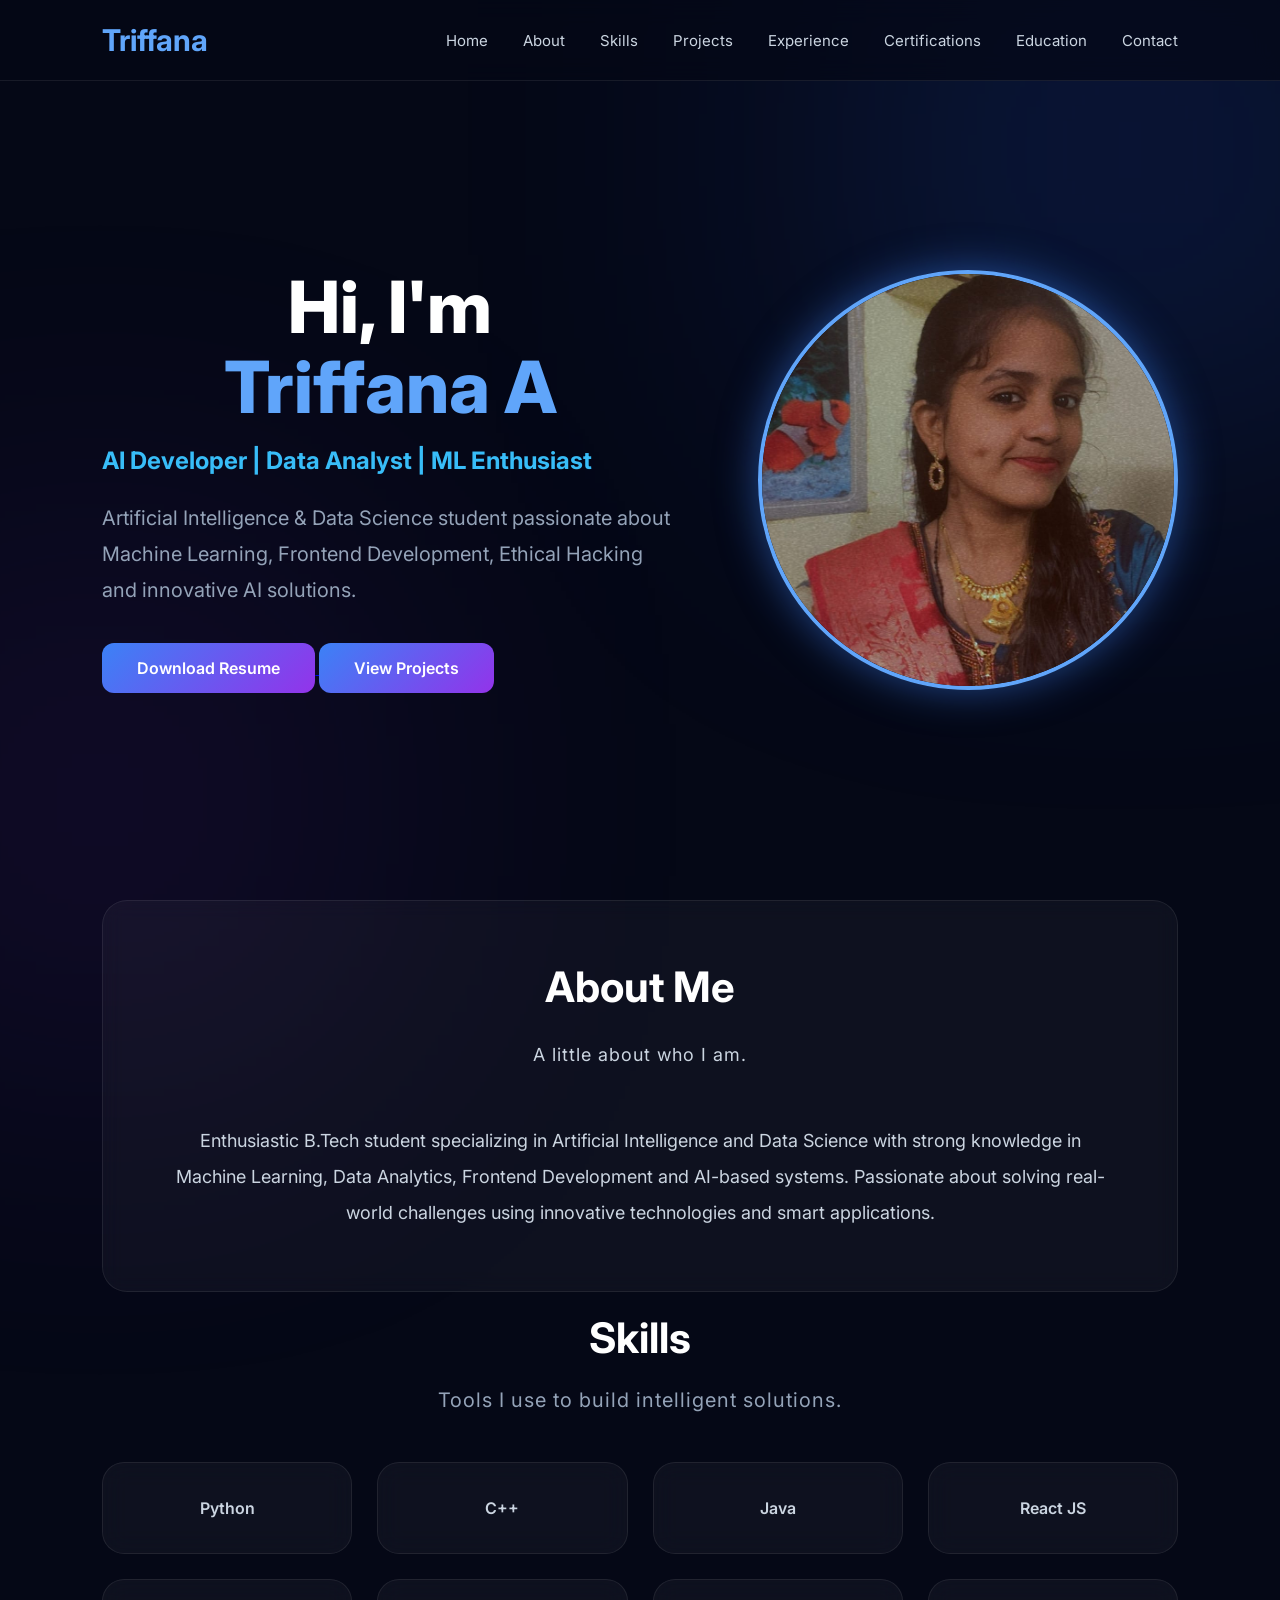
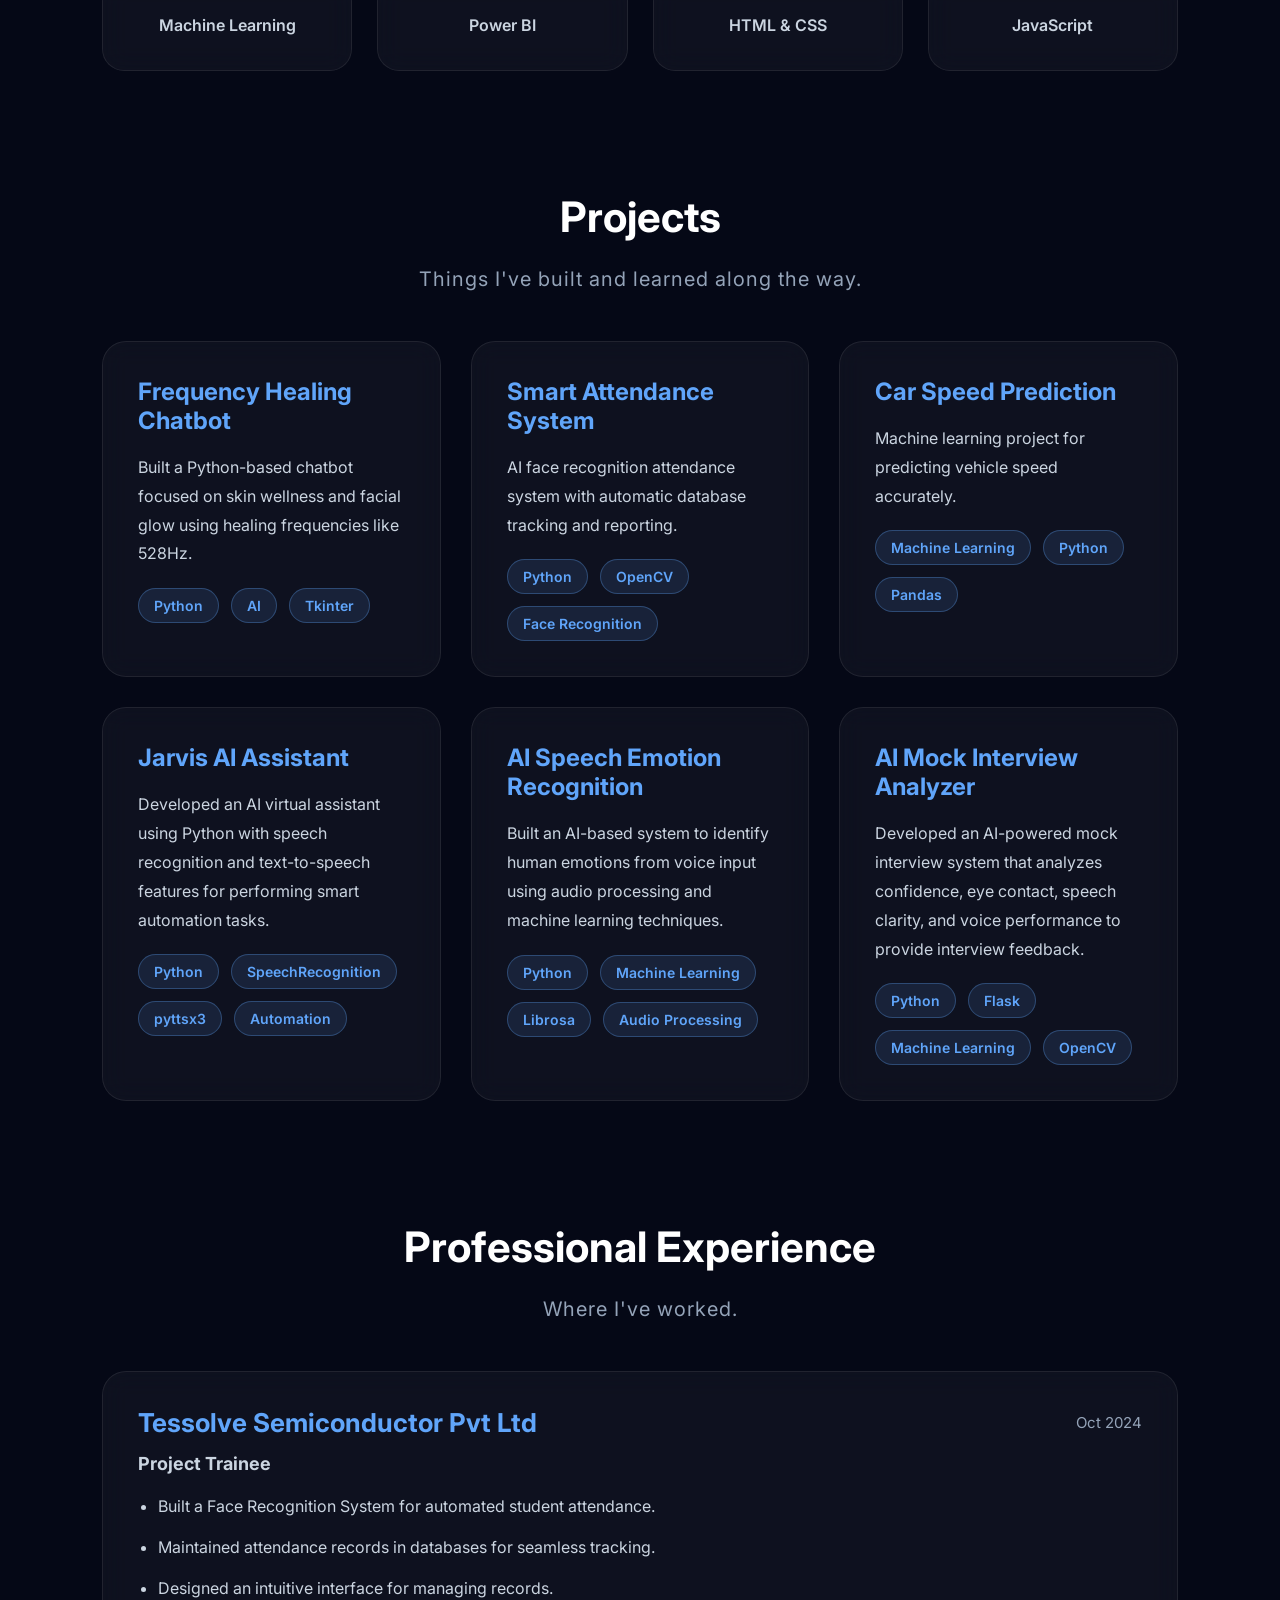
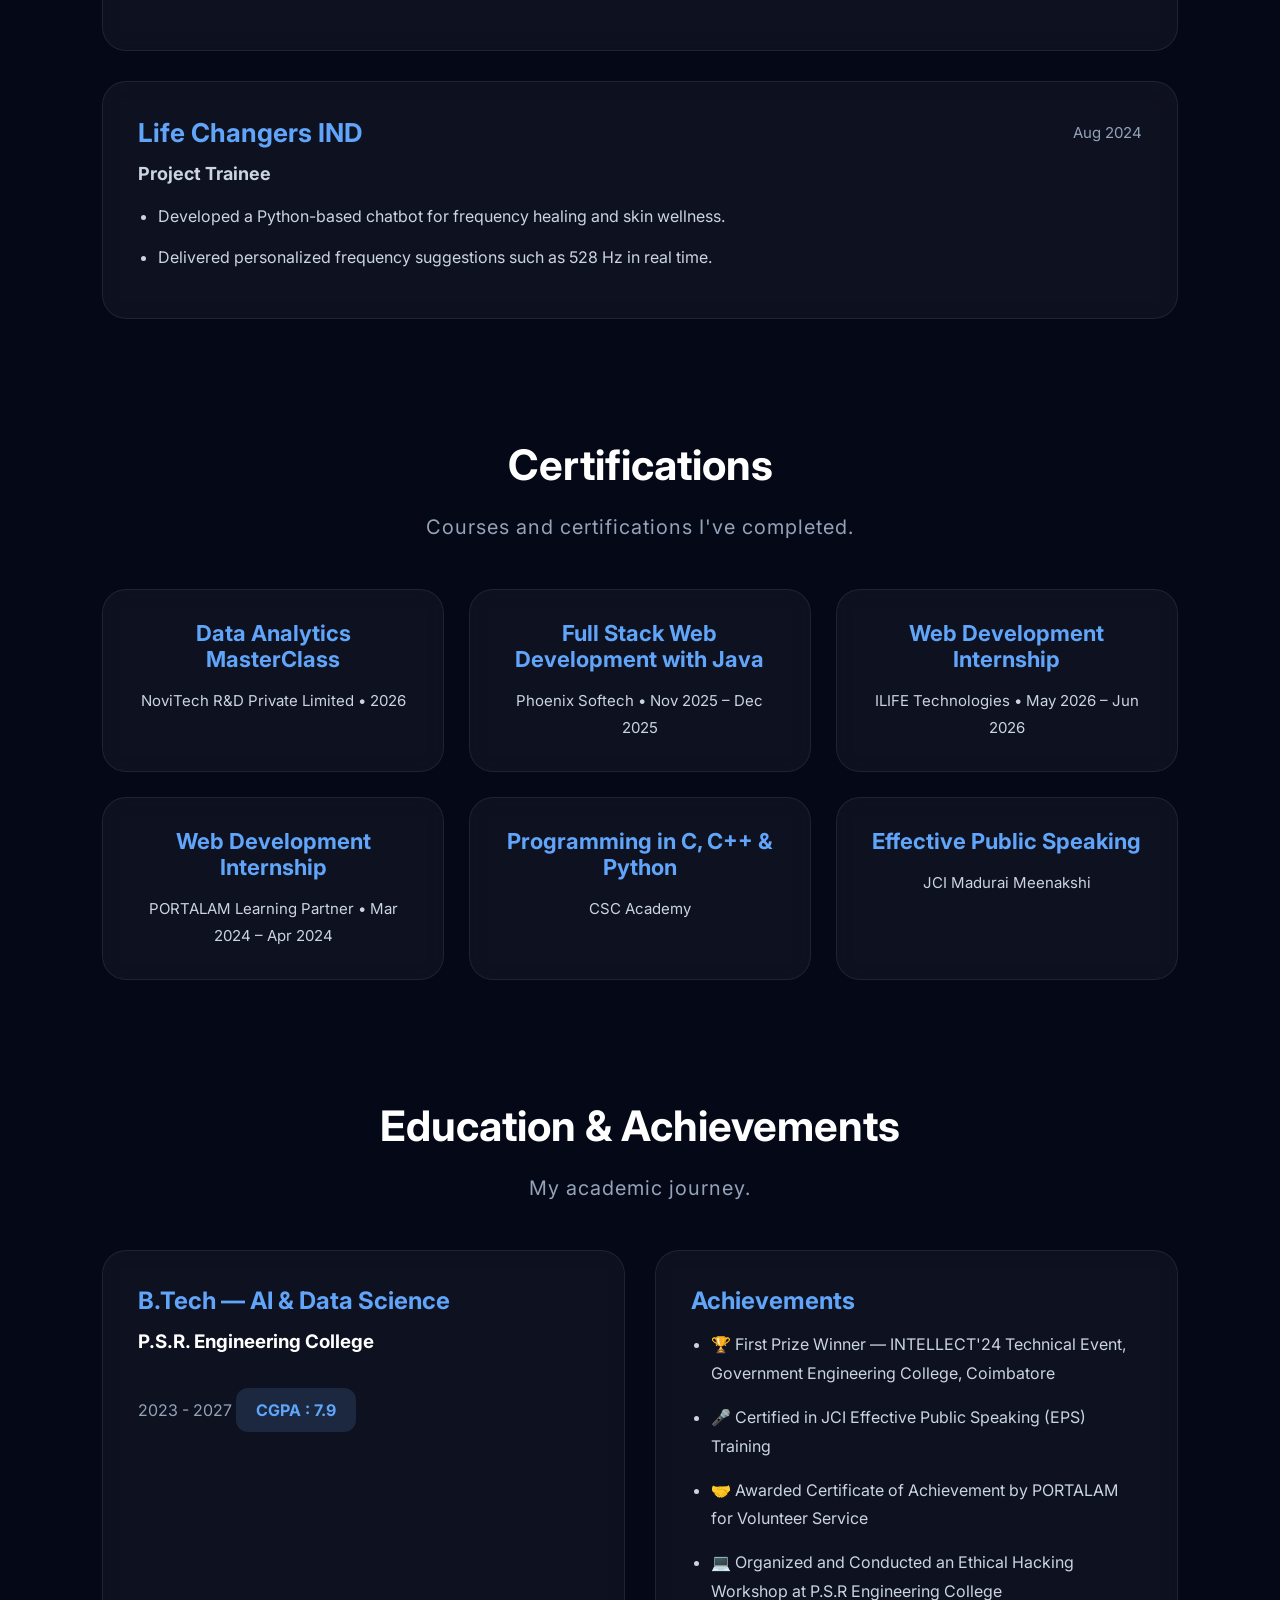
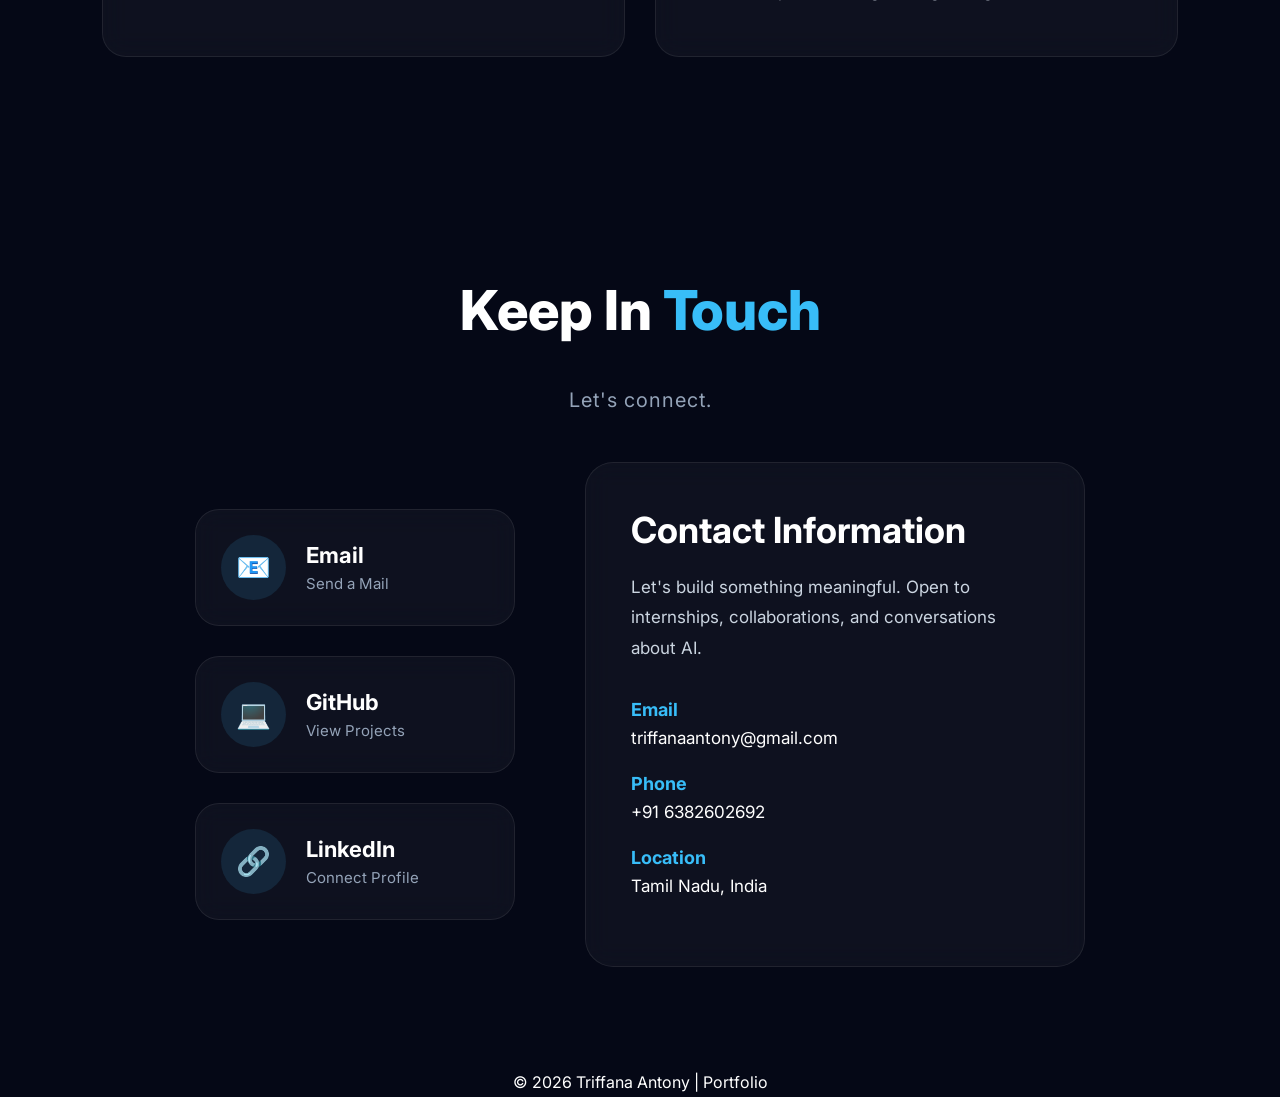
==== index.html @ 0bdf0736 "Added mobile navbar" ====
<!DOCTYPE html>
<html lang="en">
<head>
    <meta charset="UTF-8">
    <meta name="viewport" content="width=device-width, initial-scale=1.0">
    <title>Triffana Portfolio</title>

    <!-- GOOGLE FONT -->
    <link rel="preconnect" href="https://fonts.googleapis.com">
    <link href="https://fonts.googleapis.com/css2?family=Inter:wght@300;400;500;600;700;800&display=swap" rel="stylesheet">

    <!-- CSS -->
    <link rel="stylesheet" href="style.css">
</head>
<body>
<nav>
    <h2 class="logo">Triffana</h2>
     <div class="menu-toggle" id="menu-toggle">
        ☰
    </div>
    <ul id="nav-links">
        <li><a href="#home">Home</a></li>
        <li><a href="#about">About</a></li>
        <li><a href="#skills">Skills</a></li>
        <li><a href="#projects">Projects</a></li>
        <li><a href="#experience">Experience</a></li>
        <li><a href="#certifications">Certifications</a></li>
        <li><a href="#education">Education</a></li>
        <li><a href="#contact">Contact</a></li>
    </ul>
</nav>
    <!-- HERO SECTION -->
    <section class="hero" id="home">
        <!-- LEFT SIDE -->
        <div class="hero-text">
            <h1>
                Hi, I'm <br>
                <span>Triffana A</span>
            </h1>
            <h3 class="typing-text">
                AI Developer | Data Analyst | ML Enthusiast
            </h3>
            <p>
                Artificial Intelligence & Data Science student passionate
                about Machine Learning, Frontend Development,
                Ethical Hacking and innovative AI solutions.
            </p>
            <!-- BUTTONS -->
            <div class="hero-buttons">
                <a href="./Triffana_Resume.pdf" download>
                    <button>
                        Download Resume
                    </button>
                </a>
                <a href="#projects">
                    <button class="outline-btn">
                        View Projects
                    </button>
                </a>
            </div>
        </div>
        <!-- RIGHT SIDE -->
        <div class="hero-image">
            <img src="./image.jpg" class="profile">
        </div>
    </section>
    <!-- ABOUT -->
    <section class="about" id="about">
        <h1>About Me</h1>
        <p class="section-subtitle">
    A little about who I am.
</p>
        <p>
            Enthusiastic B.Tech student specializing in Artificial Intelligence
            and Data Science with strong knowledge in Machine Learning,
            Data Analytics, Frontend Development and AI-based systems.
            Passionate about solving real-world challenges using innovative
            technologies and smart applications.
        </p>
    </section>
    <!-- SKILLS -->
    <section class="skills" id="skills">
        <h1>Skills</h1>
        <p class="section-subtitle">
    Tools I use to build intelligent solutions.
</p>
        <div class="skill-box">
            <div class="card">Python</div>
            <div class="card">C++</div>
            <div class="card">Java</div>
            <div class="card">React JS</div>
            <div class="card">Machine Learning</div>
            <div class="card">Power BI</div>
            <div class="card">HTML & CSS</div>
            <div class="card">JavaScript</div>
        </div>
    </section>
    <!-- PROJECTS -->
    <section class="projects" id="projects">
        <h1>Projects</h1>
         <p class="section-subtitle">
        Things I've built and learned along the way.
    </p>
        <div class="project-container">
            <div class="project-card">
    <h2>
    <a href="frequency-healing.html">
        Frequency Healing Chatbot
    </a>
</h2>
    <p>
        Built a Python-based chatbot focused on skin wellness
        and facial glow using healing frequencies like 528Hz.
    </p>
    <div class="tech-stack">
        <span>Python</span>
        <span>AI</span>
        <span>Tkinter</span>
    </div>
</div>
            <div class="project-card">
                <h2>
    <a href="attendance-system.html">
        Smart Attendance System
    </a>
</h2>
                <p>
                    AI face recognition attendance system with
                    automatic database tracking and reporting.
                </p>
                <div class="tech-stack">
    <span>Python</span>
    <span>OpenCV</span>
    <span>Face Recognition</span>
</div>
            </div>
            <div class="project-card">
                <h2><a href="car-speed-prediction.html">Car Speed Prediction</a></h2>
                <p>
                    Machine learning project for predicting
                    vehicle speed accurately.
                </p>
                <div class="tech-stack">
    <span>Machine Learning</span>
    <span>Python</span>
    <span>Pandas</span>
</div>
            </div>
            <div class="project-card">
    <h2><a href="jarvis-ai.html">Jarvis AI Assistant</a></h2>
    <p>
         Developed an AI virtual assistant using Python
    with speech recognition and text-to-speech features
    for performing smart automation tasks.
    </p>
    <div class="tech-stack">
        <span>Python</span>
        <span>SpeechRecognition</span>
        <span>pyttsx3</span>
        <span>Automation</span>
    </div>
</div>
<div class="project-card">
    <h2><a href="emotion-recognition.html">AI Speech Emotion Recognition</a></h2>
    <p>
        Built an AI-based system to identify human emotions
    from voice input using audio processing and
    machine learning techniques.
    </p>
    <div class="tech-stack">
        <span>Python</span>
        <span>Machine Learning</span>
        <span>Librosa</span>
        <span>Audio Processing</span>
    </div>
</div>
<div class="project-card">
    <h2>
        <a href="mock-interview.html">
            AI Mock Interview Analyzer
        </a>
    </h2>

    <p>
        Developed an AI-powered mock interview system that
        analyzes confidence, eye contact, speech clarity,
        and voice performance to provide interview feedback.
    </p>

    <div class="tech-stack">
        <span>Python</span>
        <span>Flask</span>
        <span>Machine Learning</span>
        <span>OpenCV</span>
    </div>
</div>
        </div>
    </section>

    <!-- EXPERIENCE -->
<section class="experience" id="experience">
    <h1>Professional Experience</h1>
    <p class="section-subtitle">
        Where I've worked.
    </p>
    <div class="experience-container">

        <div class="experience-card">
            <div class="exp-header">
                <h2>Tessolve Semiconductor Pvt Ltd</h2>
                <span>Oct 2024</span>
            </div>

            <h3>Project Trainee</h3>

            <ul>
                <li>Built a Face Recognition System for automated student attendance.</li>
                <li>Maintained attendance records in databases for seamless tracking.</li>
                <li>Designed an intuitive interface for managing records.</li>
            </ul>
        </div>

        <div class="experience-card">
            <div class="exp-header">
                <h2>Life Changers IND</h2>
                <span>Aug 2024</span>
            </div>

            <h3>Project Trainee</h3>

            <ul>
                <li>Developed a Python-based chatbot for frequency healing and skin wellness.</li>
                <li>Delivered personalized frequency suggestions such as 528 Hz in real time.</li>
            </ul>
        </div>

    </div>
</section>

<!-- CERTIFICATIONS -->

<section class="certifications" id="certifications">

    <h1>Certifications</h1>

    <p class="section-subtitle">
        Courses and certifications I've completed.
    </p>

    <div class="cert-container">

        <div class="cert-card">
            <h2>Data Analytics MasterClass</h2>
            <p>NoviTech R&D Private Limited • 2026</p>
        </div>

        <div class="cert-card">
            <h2>Full Stack Web Development with Java</h2>
            <p>Phoenix Softech • Nov 2025 – Dec 2025</p>
        </div>

        <div class="cert-card">
            <h2>Web Development Internship</h2>
            <p>ILIFE Technologies • May 2026 – Jun 2026</p>
        </div>

        <div class="cert-card">
            <h2>Web Development Internship</h2>
            <p>PORTALAM Learning Partner • Mar 2024 – Apr 2024</p>
        </div>

        <div class="cert-card">
            <h2>Programming in C, C++ & Python</h2>
            <p>CSC Academy</p>
        </div>

        <div class="cert-card">
            <h2>Effective Public Speaking</h2>
            <p>JCI Madurai Meenakshi</p>
        </div>

    </div>

</section>
<!-- EDUCATION -->

<section class="education" id="education">

    <h1>Education & Achievements</h1>
    <p class="section-subtitle">
    My academic journey.
</p>

    <div class="education-container">

        <div class="education-card">

            <h2>B.Tech — AI & Data Science</h2>

            <h3>P.S.R. Engineering College</h3>

            <span>2023 - 2027</span>

            <div class="cgpa-box">
                CGPA : 7.9
            </div>

        </div>

        <div class="achievement-card">

            <h2>Achievements</h2>

            <ul>
    <li>🏆 First Prize Winner — INTELLECT'24 Technical Event, Government Engineering College, Coimbatore</li>
    <li>🎤 Certified in JCI Effective Public Speaking (EPS) Training</li>
    <li>🤝 Awarded Certificate of Achievement by PORTALAM for Volunteer Service</li>
    <li>💻 Organized and Conducted an Ethical Hacking Workshop at P.S.R Engineering College</li>
</ul>

        </div>

    </div>
</section>
    <!-- CONTACT -->
    <section class="contact" id="contact">
        <h1>
    Keep In <span>Touch</span>
</h1>
<p class="section-subtitle">
    Let's connect.
</p>
<div class="contact-container">
    <!-- LEFT SIDE -->
    <div class="contact-left">
        <a href="mailto:triffanaantony@gmail.com"
           class="contact-card">
            <div class="icon">
                📧
            </div>
            <div>
                <h2>Email</h2>
                <p>Send a Mail</p>
            </div>
        </a>
        <a href="https://github.com/triffana"
           target="_blank"
           class="contact-card">
            <div class="icon">
                💻
            </div>
            <div>
                <h2>GitHub</h2>
                <p>View Projects</p>
            </div>
        </a>
        <a href="https://linkedin.com/in/triffana-antony-50652b303"
           target="_blank"
           class="contact-card">
            <div class="icon">
                🔗
            </div>
            <div>
                <h2>LinkedIn</h2>
                <p>Connect Profile</p>
            </div>
        </a>
    </div>
    <!-- RIGHT SIDE -->
    <div class="contact-right">
        <h2>Contact Information</h2>
        <p>
            Let's build something meaningful.
Open to internships, collaborations, and conversations about AI. 
        </p>
        <div class="info-box">
            <h3>Email</h3>
            <span>triffanaantony@gmail.com</span>
        </div>
        <div class="info-box">
            <h3>Phone</h3>
            <span>+91 6382602692</span>
        </div>
        <div class="info-box">
            <h3>Location</h3>
            <span>Tamil Nadu, India</span>
        </div>
    </div>
</div>
        <!-- SOCIAL LINKS -->
    </section>
    <!-- FOOTER -->
    <footer>
        © 2026 Triffana Antony | Portfolio
    </footer>
    <!-- JS -->
    <script src="script.js"></script>
</body>
</html>
---- style.css ----
html{
    scroll-behavior:smooth;
    scroll-padding-top:120px;
}

*{
    margin:0;
    padding:0;
    box-sizing:border-box;
    font-family:'Inter',sans-serif;
}

body{
    background:#050816;
    color:white;
    overflow-x:hidden;
}

/* GLOW EFFECT */

body::before{
    content:'';
    position:fixed;
    width:500px;
    height:500px;
    background:#2563eb;
    filter:blur(180px);
    top:-100px;
    right:-100px;
    opacity:0.25;
    z-index:-1;
}

body::after{
    content:'';
    position:fixed;
    width:400px;
    height:400px;
    background:#9333ea;
    filter:blur(180px);
    bottom:-100px;
    left:-100px;
    opacity:0.18;
    z-index:-1;
}

/* NAVBAR */

nav{
    width:100%;
    display:flex;
    justify-content:space-between;
    align-items:center;
    padding:22px 8%;
    position:fixed;
    top:0;
    z-index:1000;
    background:rgba(5,8,22,0.7);
    backdrop-filter:blur(12px);
    border-bottom:1px solid rgba(255,255,255,0.08);
}

.logo{
    font-size:30px;
    font-weight:700;
    color:#60a5fa;
}

nav ul{
    display:flex;
    gap:35px;
    list-style:none;
}

nav ul li a{
    color:#cbd5e1;
    text-decoration:none;
    font-size:15px;
    transition:0.3s;
}

nav ul li a:hover{
    color:#60a5fa;
}
.menu-toggle{
    display:none;
    font-size:28px;
    cursor:pointer;
    color:white;
}

/* HERO SECTION */

.hero{
    min-height:100vh;
    display:flex;
    justify-content:space-between;
    align-items:center;
    padding:140px 8% 80px;
    gap:80px;
}

.hero-text{
    flex:1;
}

.hero-text h1{
    font-size:72px;
    line-height:1.1;
    font-weight:800;
    margin-bottom:20px;
}

.hero-text span{
    color:#60a5fa;
}

.typing-text{
    color:#38bdf8;
    font-size:24px;
    margin-bottom:25px;
    animation:blink 1s infinite;
}

@keyframes blink{
    50%{
        opacity:0.5;
    }
}

.hero-text p{
    color:#94a3b8;
    font-size:20px;
    line-height:1.8;
    max-width:600px;
}

/* BUTTON */

.hero-text button{
    margin-top:35px;
    padding:15px 35px;
    border:none;
    border-radius:12px;
    background:linear-gradient(135deg,#3b82f6,#9333ea);
    color:white;
    font-size:16px;
    font-weight:600;
    cursor:pointer;
    transition:0.4s;
}

.hero-text button:hover{
    transform:translateY(-5px);
    box-shadow:0 0 25px rgba(96,165,250,0.5);
}

/* HERO IMAGE */

.hero-image{
    display:flex;
    justify-content:center;
    align-items:center;
}

.profile{
    width:420px;
    height:420px;
    object-fit:cover;
    border-radius:50%;
    border:4px solid #60a5fa;
    box-shadow:0 0 40px rgba(59,130,246,0.5);
    animation:float 4s ease-in-out infinite;
    transition:0.4s;
}

.profile:hover{
    transform:scale(1.03);
}

@keyframes float{
    0%{
        transform:translateY(0px);
    }
    50%{
        transform:translateY(-20px);
    }
    100%{
        transform:translateY(0px);
    }
}

/* SECTIONS */

section{
    padding:100px 8%;
}

section h1{
    font-size:42px;
    margin-bottom:50px;
    color:white;
    text-align:center;
    font-weight:700;
}

/* ABOUT */

.about{
    text-align:center;
    background:rgba(255,255,255,0.04);
    border:1px solid rgba(255,255,255,0.08);
    backdrop-filter:blur(10px);
    border-radius:25px;
    margin:0 8%;
    padding:60px;
}

.about p{
    color:#cbd5e1;
    line-height:2;
    font-size:18px;
}

/* SKILLS */

.skill-box{
    margin-top:50px;
    display:grid;
    grid-template-columns:repeat(auto-fit,minmax(220px,1fr));
    gap:25px;
}

.card{
    background:rgba(255,255,255,0.04);
    border:1px solid rgba(255,255,255,0.08);
    padding:35px;
    border-radius:22px;
    text-align:center;
    transition:0.4s;
    color:#cbd5e1;
    font-weight:600;
    backdrop-filter:blur(12px);
}

.card:hover{
    transform:translateY(-10px);
    border-color:#60a5fa;
    color:white;
    box-shadow:0 0 25px rgba(96,165,250,0.2);
}

/* PROJECTS */

.project-container{
    margin-top:50px;
    display:grid;
    grid-template-columns:repeat(auto-fit,minmax(300px,1fr));
    gap:30px;
}

.project-card{
    background:rgba(255,255,255,0.04);
    border:1px solid rgba(255,255,255,0.08);
    backdrop-filter:blur(12px);
    padding:35px;
    border-radius:24px;
    transition:0.4s;
}

.project-card:hover{
    transform:translateY(-12px) scale(1.03);
    box-shadow:0 0 20px #38bdf8;
}

.project-card h2{
    color:#60a5fa;
    margin-bottom:18px;
}

.project-card p{
    color:#cbd5e1;
    line-height:1.8;
}
/* EXPERIENCE */
.experience-container{
    margin-top:50px;
    display:flex;
    flex-direction:column;
    gap:30px;
}
.experience-card{
    background:rgba(255,255,255,0.04);
    border:1px solid rgba(255,255,255,0.08);
    backdrop-filter:blur(12px);
    border-radius:24px;
    padding:35px;
    transition:0.4s;
}
.experience-card:hover{
    transform:translateY(-8px);
    border-color:#60a5fa;
    box-shadow:0 0 25px rgba(96,165,250,0.25);
}
.exp-header{
    display:flex;
    justify-content:space-between;
    align-items:center;
    margin-bottom:15px;
    flex-wrap:wrap;
}
.exp-header h2{
    color:#60a5fa;
    font-size:26px;
}
.exp-header span{
    color:#94a3b8;
    font-size:15px;
}
.experience-card h3{
    color:#cbd5e1;
    margin-bottom:18px;
    font-size:18px;
}
.experience-card ul{
    padding-left:20px;
}
.experience-card ul li{
    color:#cbd5e1;
    margin-bottom:12px;
    line-height:1.8;
}
/* Mobile */
@media(max-width:900px){
    .exp-header{
        flex-direction:column;
        align-items:flex-start;
        gap:8px;
    }
    .exp-header h2{
        font-size:22px;
    }
}
/* TECH STACK */
.tech-stack{
    display:flex;
    gap:12px;
    flex-wrap:wrap;
    margin-top:20px;
}
.tech-stack span{
    padding:8px 15px;
    background:rgba(96,165,250,0.12);
    border:1px solid rgba(96,165,250,0.3);
    border-radius:30px;
    color:#60a5fa;
    font-size:14px;
    font-weight:600;
}
/* CONTACT SECTION */

.contact{
    padding:120px 8%;
}

.contact h1{
    text-align:center;
    font-size:55px;
    margin-bottom:70px;
    font-weight:800;
}

.contact h1 span{
    color:#38bdf8;
}

.contact-container{
    display:flex;
    justify-content:center;
    align-items:center;
    gap:70px;
    flex-wrap:wrap;
}

/* LEFT */

.contact-left{
    display:flex;
    flex-direction:column;
    gap:30px;
}

.contact-card{
    width:320px;
    display:flex;
    align-items:center;
    gap:20px;
    padding:25px;
    text-decoration:none;
    border-radius:24px;
    background:rgba(255,255,255,0.04);
    border:1px solid rgba(255,255,255,0.08);
    backdrop-filter:blur(12px);
    transition:0.4s;
}

.contact-card:hover{
    transform:translateY(-8px);
    border-color:#38bdf8;
    box-shadow:0 0 25px rgba(56,189,248,0.25);
}

.contact-card .icon{
    width:65px;
    height:65px;
    border-radius:50%;
    display:flex;
    justify-content:center;
    align-items:center;
    font-size:28px;
    background:rgba(56,189,248,0.12);
    color:#38bdf8;
}

.contact-card h2{
    color:white;
    font-size:22px;
    margin-bottom:6px;
}

.contact-card p{
    color:#94a3b8;
    font-size:15px;
}

/* RIGHT */

.contact-right{
    width:500px;
    padding:45px;
    border-radius:28px;
    background:rgba(255,255,255,0.04);
    border:1px solid rgba(255,255,255,0.08);
    backdrop-filter:blur(12px);
}

.contact-right h2{
    font-size:36px;
    margin-bottom:20px;
    color:white;
}

.contact-right p{
    color:#cbd5e1;
    line-height:1.8;
    margin-bottom:35px;
    font-size:17px;
}

.info-box{
    margin-bottom:25px;
}

.info-box h3{
    color:#38bdf8;
    margin-bottom:8px;
    font-size:18px;
}

.info-box span{
    color:white;
    font-size:17px;
}

/* MOBILE */

@media(max-width:900px){

    .contact-container{
        flex-direction:column;
    }

    .contact-card{
        width:100%;
    }

    .contact-right{
        width:100%;
    }

    .contact h1{
        font-size:42px;
    }
}
/* EDUCATION */
.education-container{
    display:grid;
    grid-template-columns:repeat(auto-fit,minmax(350px,1fr));
    gap:30px;
    margin-top:50px;
}
.education-card,
.achievement-card{
    background:rgba(255,255,255,0.04);
    border:1px solid rgba(255,255,255,0.08);
    backdrop-filter:blur(12px);
    border-radius:24px;
    padding:35px;
    transition:0.4s;
}
.education-card:hover,
.achievement-card:hover{
    transform:translateY(-10px);
    border-color:#60a5fa;
    box-shadow:0 0 25px rgba(96,165,250,0.25);
}
.education-card h2,
.achievement-card h2{
    color:#60a5fa;
    margin-bottom:15px;
}
.education-card h3{
    color:white;
    margin-bottom:10px;
}
.education-card span{
    color:#94a3b8;
}
.cgpa-box{
    margin-top:25px;
    display:inline-block;
    padding:12px 20px;
    border-radius:12px;
    background:rgba(96,165,250,0.15);
    color:#60a5fa;
    font-weight:700;
}
.achievement-card ul{
    padding-left:20px;
}
.achievement-card li{
    color:#cbd5e1;
    margin-bottom:15px;
    line-height:1.8;
}
section{
    padding:20px 8% 100px;
    scroll-margin-top:120px;
}
#home,
#about,
#skills,
#projects,
#experience,
#certifications,
#education{
    scroll-margin-top:120px;
}
footer{
    text-align:center;
    padding:5px 200px;
}
#contact{
    scroll-margin-top:120px;
    padding-bottom:100px;
}
/* CASE STUDY PAGE */

.case-study{
    max-width:1000px;
    margin:auto;
    padding:120px 8%;
}

.project-tag{
    display:inline-block;
    padding:10px 20px;
    border-radius:30px;
    background:rgba(56,189,248,0.1);
    border:1px solid #38bdf8;
    color:#38bdf8;
    margin-bottom:25px;
}

.case-study h1{
    font-size:60px;
    margin-bottom:20px;
}

.subtitle{
    color:#94a3b8;
    font-size:22px;
    margin-bottom:50px;
}

.case-study h2{
    color:#60a5fa;
    margin-top:40px;
    margin-bottom:15px;
}

.case-study p{
    color:#cbd5e1;
    line-height:1.9;
}

.steps{
    display:grid;
    gap:20px;
    margin-top:25px;
}

.step{
    background:rgba(255,255,255,0.04);
    border:1px solid rgba(255,255,255,0.08);
    padding:25px;
    border-radius:20px;
}

.step h3{
    color:#38bdf8;
    margin-bottom:10px;
}

.back-btn{
    display:inline-block;
    margin-top:50px;
    padding:14px 30px;
    border-radius:12px;
    text-decoration:none;
    color:white;
    background:linear-gradient(135deg,#3b82f6,#9333ea);
}

.back-btn:hover{
    transform:translateY(-3px);
}


/* PROJECT TITLE LINK */

.project-card h2 a{
    color:#60a5fa;
    text-decoration:none;
    transition:0.3s;
}

.project-card h2 a:hover{
    color:#38bdf8;
}

.project-card h2 a:visited{
    color:#60a5fa;
}

.project-card h2 a:active{
    color:#38bdf8;
}
.section-subtitle{
    text-align:center;
    color:#94a3b8;
    font-size:20px;
    margin-top:-25px;
    margin-bottom:50px;
    letter-spacing:1px;
    font-weight:400;
}
.case-study-box{
    margin-top:50px;
    background:rgba(255,255,255,0.05);
    border:1px solid rgba(255,255,255,0.1);
    border-radius:25px;
    padding:40px;
    backdrop-filter:blur(12px);
}

.case-study-box h2{
    color:#60a5fa;
    margin-top:30px;
    margin-bottom:15px;
    font-size:32px;
}

.case-study-box p{
    color:#cbd5e1;
    line-height:1.9;
    font-size:18px;
}

.case-study-box .steps{
    margin-top:20px;
}

.case-study-box .step{
    margin-bottom:20px;
}

.case-study-box .step h3{
    color:#38bdf8;
    font-size:22px;
    margin-bottom:10px;
}

/* MOBILE CERTIFICATIONS */

@media screen and (max-width:768px){

    .cert-container{
        grid-template-columns:1fr;
        gap:20px;
        margin-top:30px;
    }

    .cert-card{
        padding:25px 20px;
    }

    .cert-card h2{
        font-size:18px;
        line-height:1.5;
    }

    .cert-card p{
        font-size:14px;
        line-height:1.7;
    }

}
/* =========================
   MOBILE RESPONSIVE FIX
========================= */

@media screen and (max-width:768px){

    nav{
        flex-direction:row;
        justify-content:space-between;
        align-items:center;
        padding:15px 20px;
    }

    .menu-toggle{
        display:block;
    }

   nav ul{
    display:none;
    position:absolute;
    top:75px;
    left:0;
    width:100%;
    background:#050816;
    flex-direction:column;
    text-align:center;
    gap:20px;
    padding:20px 0;
    z-index:999;
}

    nav ul.active{
        display:flex;
    }

    nav ul li a{
        font-size:16px;
    }
    .hero{
        flex-direction:column-reverse;
        text-align:center;
        padding:120px 20px 60px;
        gap:40px;
    }

    .hero-text h1{
        font-size:42px;
    }

    .typing-text{
        font-size:18px;
    }

    .hero-text p{
        font-size:16px;
        max-width:100%;
    }

    .profile{
        width:250px;
        height:250px;
    }

    section{
        padding:70px 20px;
    }

    section h1{
        font-size:34px;
    }

    .about{
        margin:0;
        padding:30px 20px;
    }

    .about p{
        font-size:16px;
    }

    .skill-box{
        grid-template-columns:1fr;
    }

    .project-container{
        grid-template-columns:1fr;
    }

    .project-card{
        padding:25px;
    }

    .experience-card{
        padding:25px;
    }

    .education-container{
        grid-template-columns:1fr;
    }

    .contact-container{
        flex-direction:column;
        gap:30px;
    }

    .contact-left{
        width:100%;
    }

    .contact-right{
        width:100%;
        padding:25px;
    }

    .contact-card{
        width:100%;
    }

    .contact h1{
        font-size:38px;
    }

    .case-study{
        padding:120px 20px 50px;
    }

    .case-study h1{
        font-size:38px;
        line-height:1.2;
    }

    .subtitle{
        font-size:18px;
    }

    .case-study-box{
        padding:25px;
    }

    .case-study-box h2{
        font-size:26px;
    }

    .step{
        padding:20px;
    }

    .tech-stack{
        gap:8px;
    }

    .tech-stack span{
        font-size:12px;
        padding:6px 12px;
    }

    .section-subtitle{
        font-size:16px;
        margin-top:-15px;
    }

    footer{
        text-align:center;
        padding:20px;
    }
}
.visitor-counter{
    text-align:center;
    margin:30px 0;
    font-size:18px;
    color:#60a5fa;
    font-weight:700;
}
/* CERTIFICATIONS */

.cert-container{
    display:grid;
    grid-template-columns:repeat(auto-fit,minmax(280px,1fr));
    gap:25px;
    margin-top:50px;
}

.cert-card{
    background:rgba(255,255,255,0.04);
    border:1px solid rgba(255,255,255,0.08);
    backdrop-filter:blur(12px);
    border-radius:24px;
    padding:30px;
    text-align:center;
    transition:0.4s;
}

.cert-card:hover{
    transform:translateY(-10px);
    border-color:#60a5fa;
    box-shadow:0 0 25px rgba(96,165,250,0.25);
}

.cert-card h2{
    color:#60a5fa;
    font-size:22px;
    margin-bottom:15px;
}

.cert-card p{
    color:#cbd5e1;
    line-height:1.8;
    font-size:15px;
}
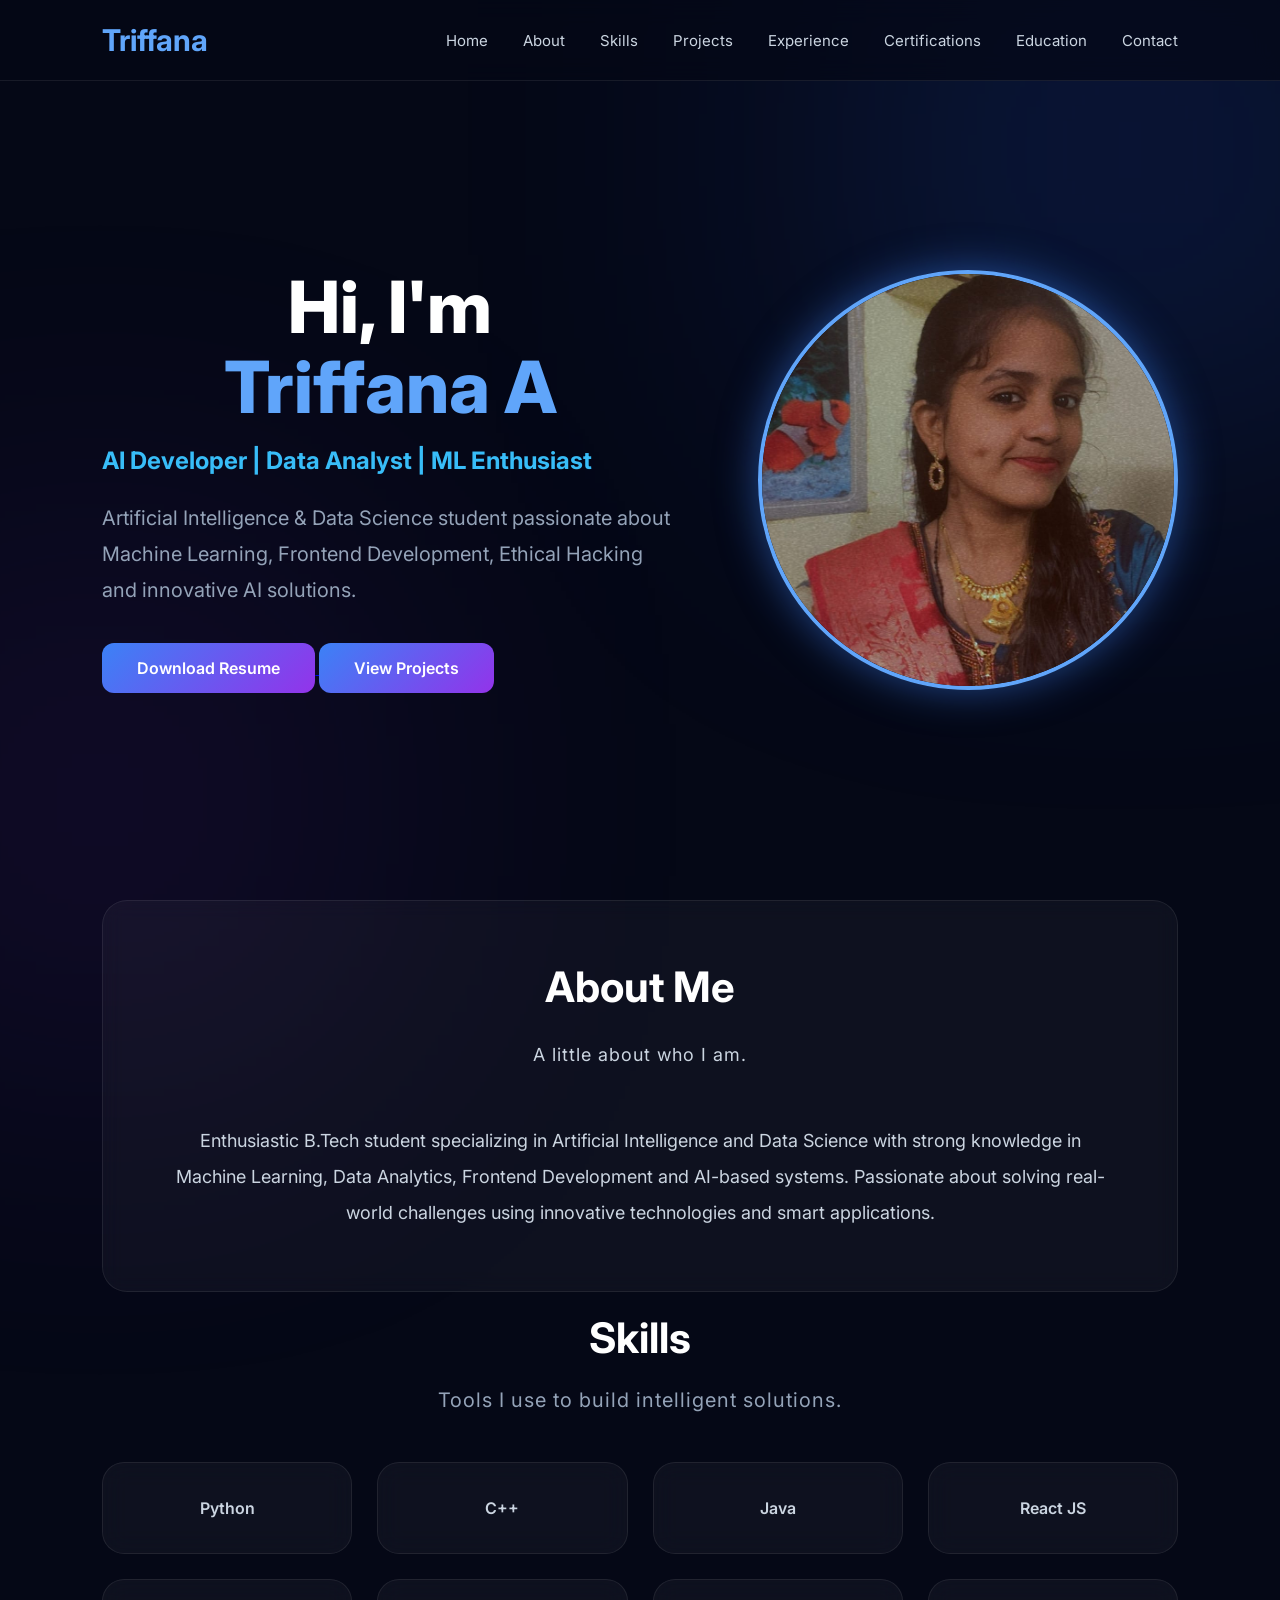
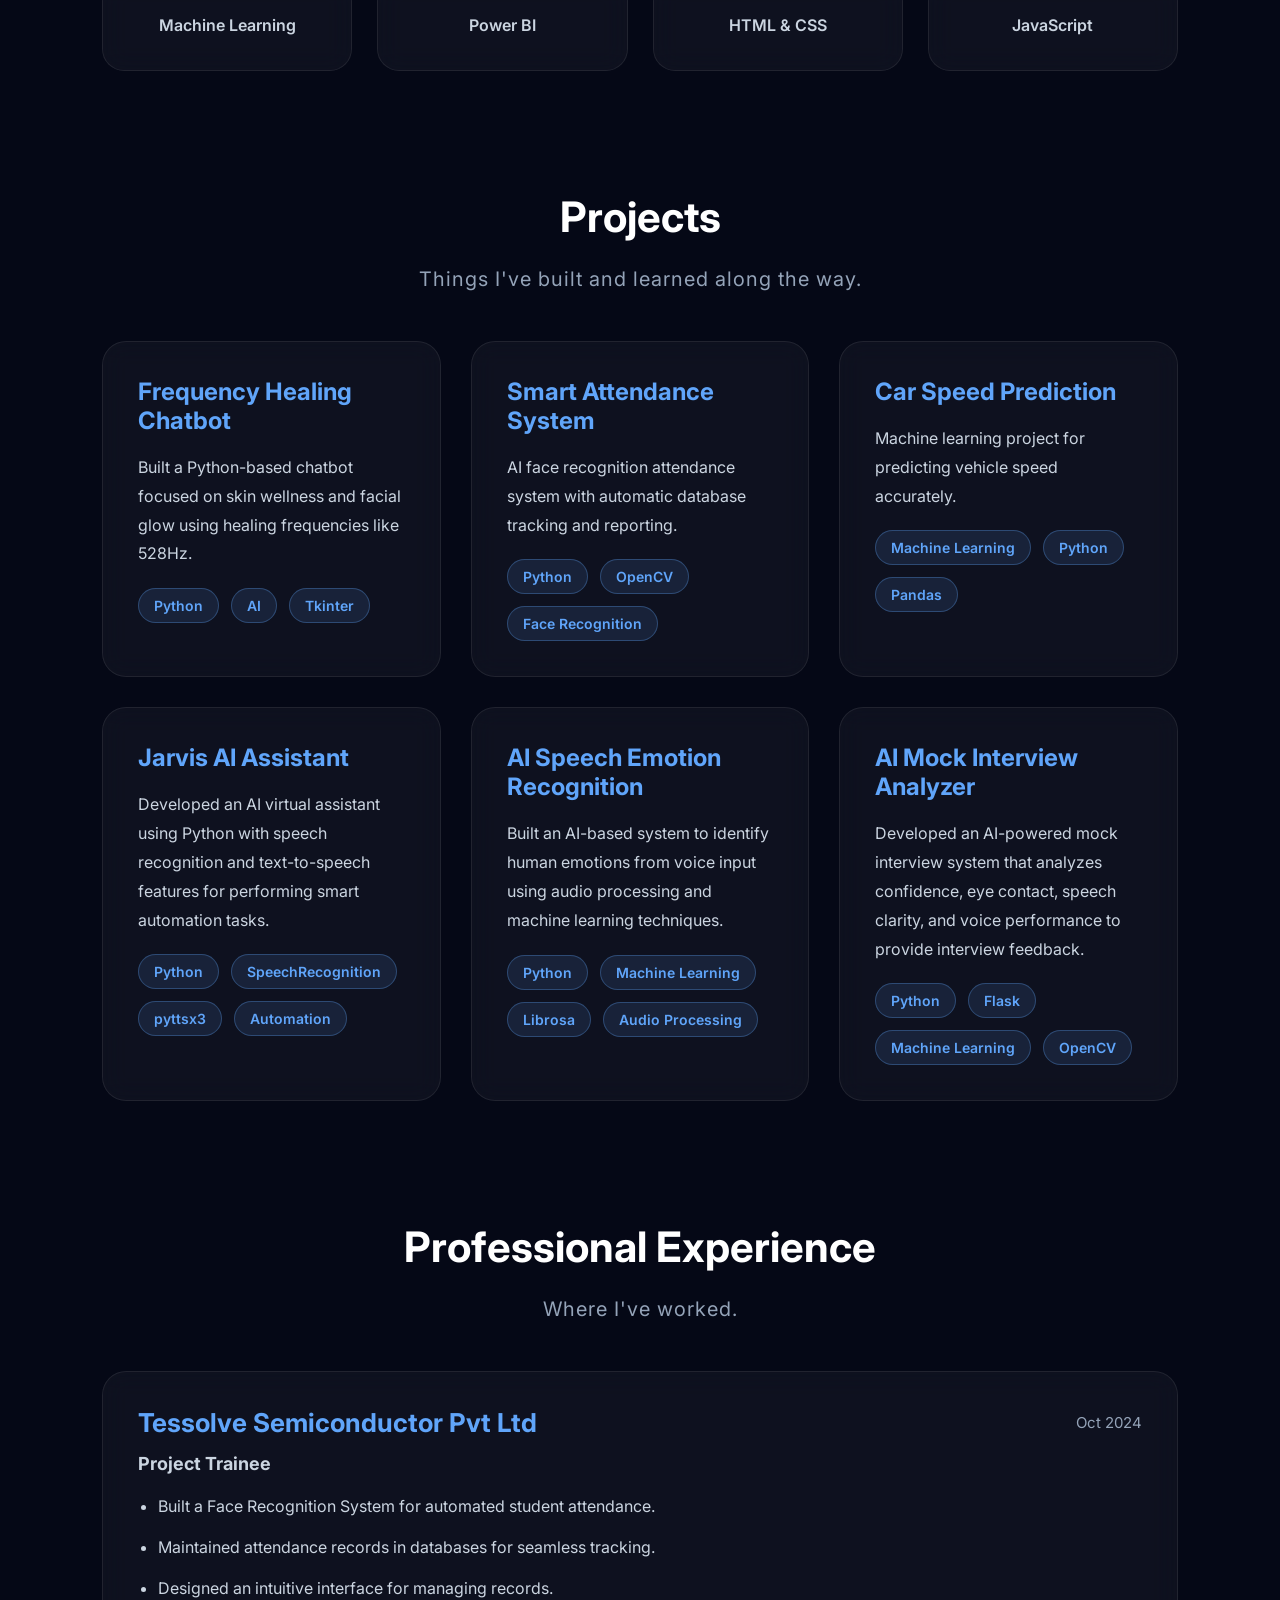
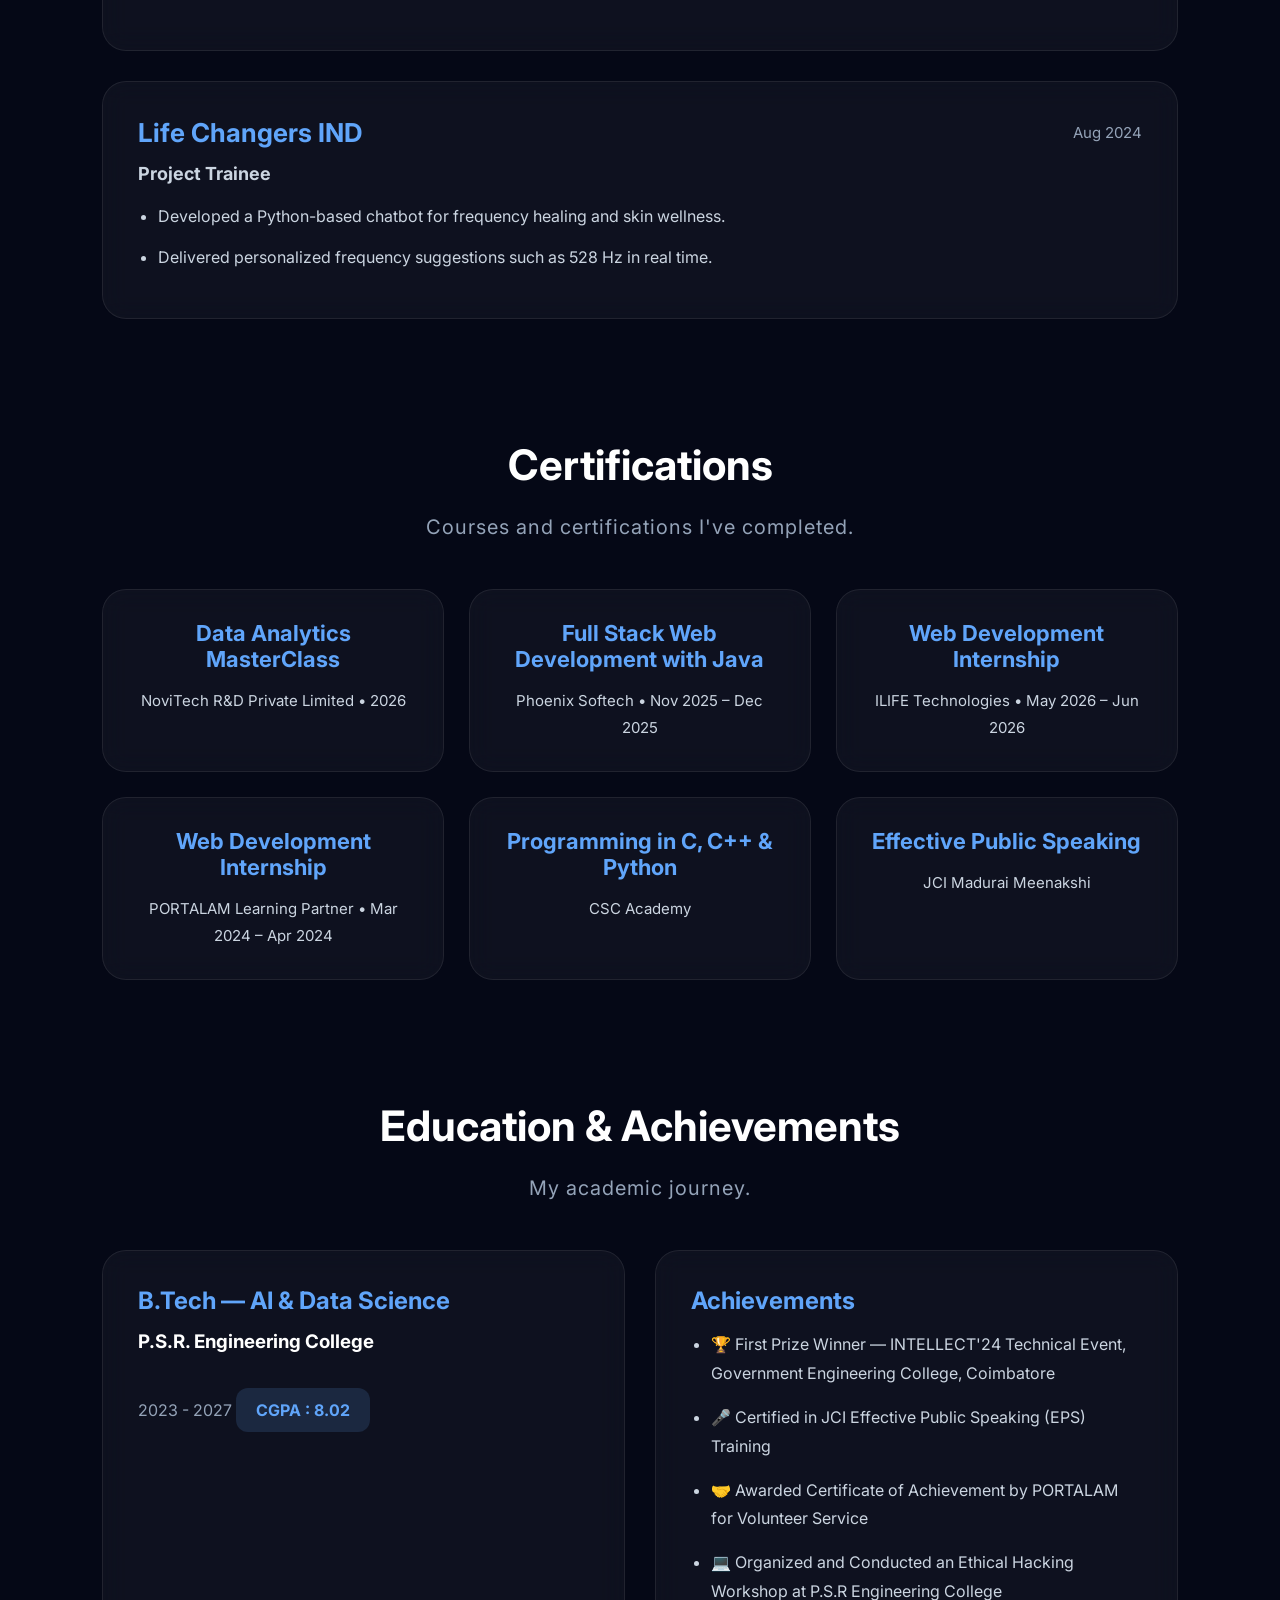
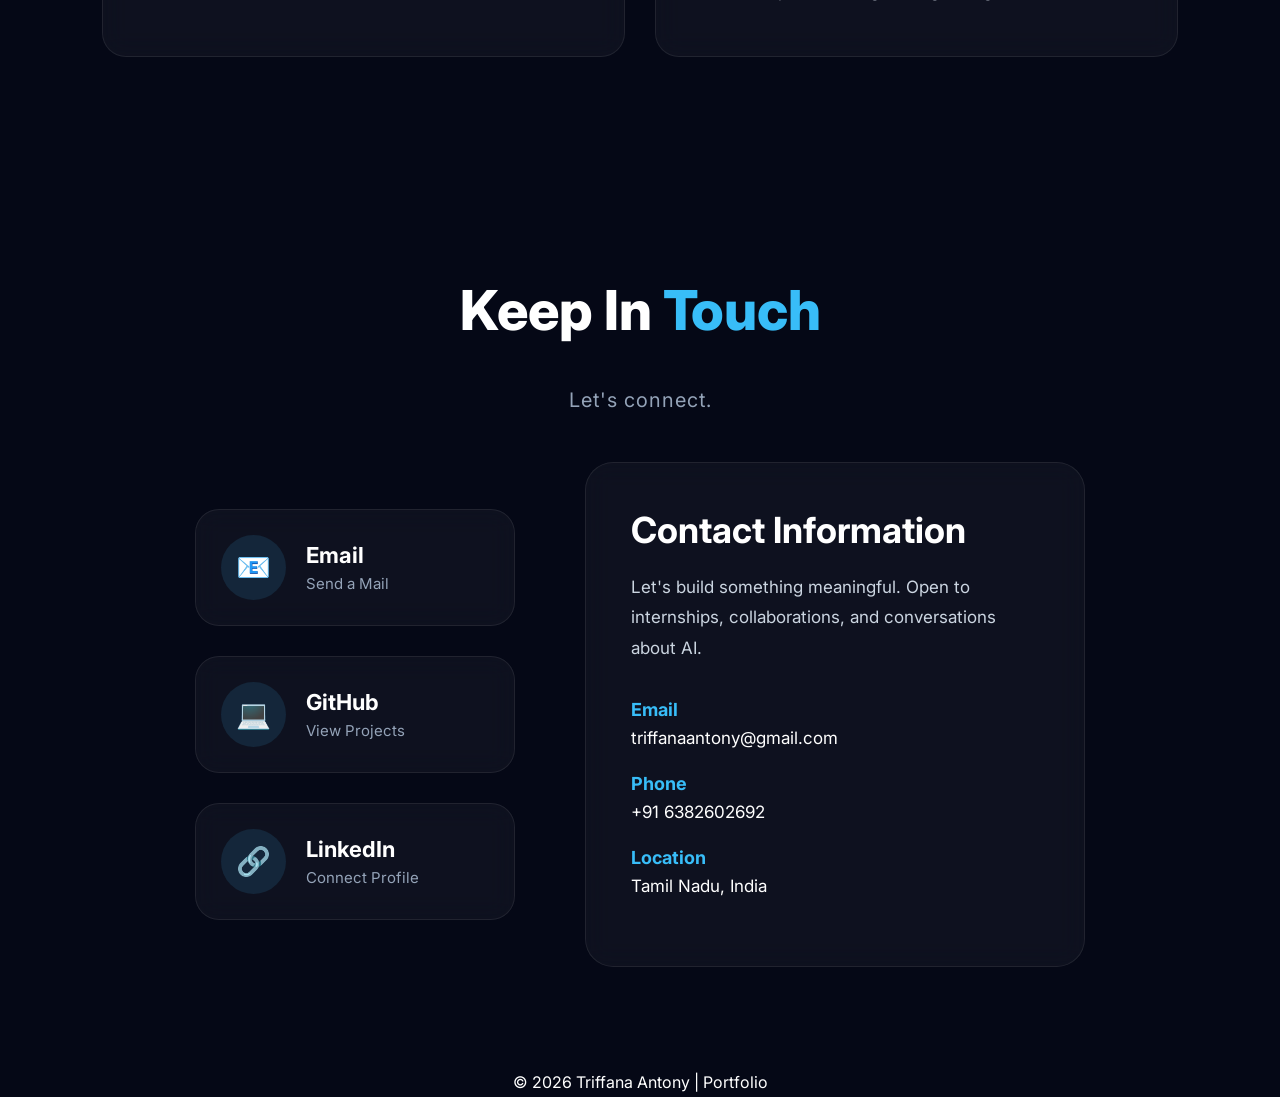
==== commit 239abbae: "Updated mark" ====
--- a/index.html
+++ b/index.html
@@ -302,7 +302,7 @@
             <span>2023 - 2027</span>
 
             <div class="cgpa-box">
-                CGPA : 7.9
+                CGPA : 8.02
             </div>
 
         </div>
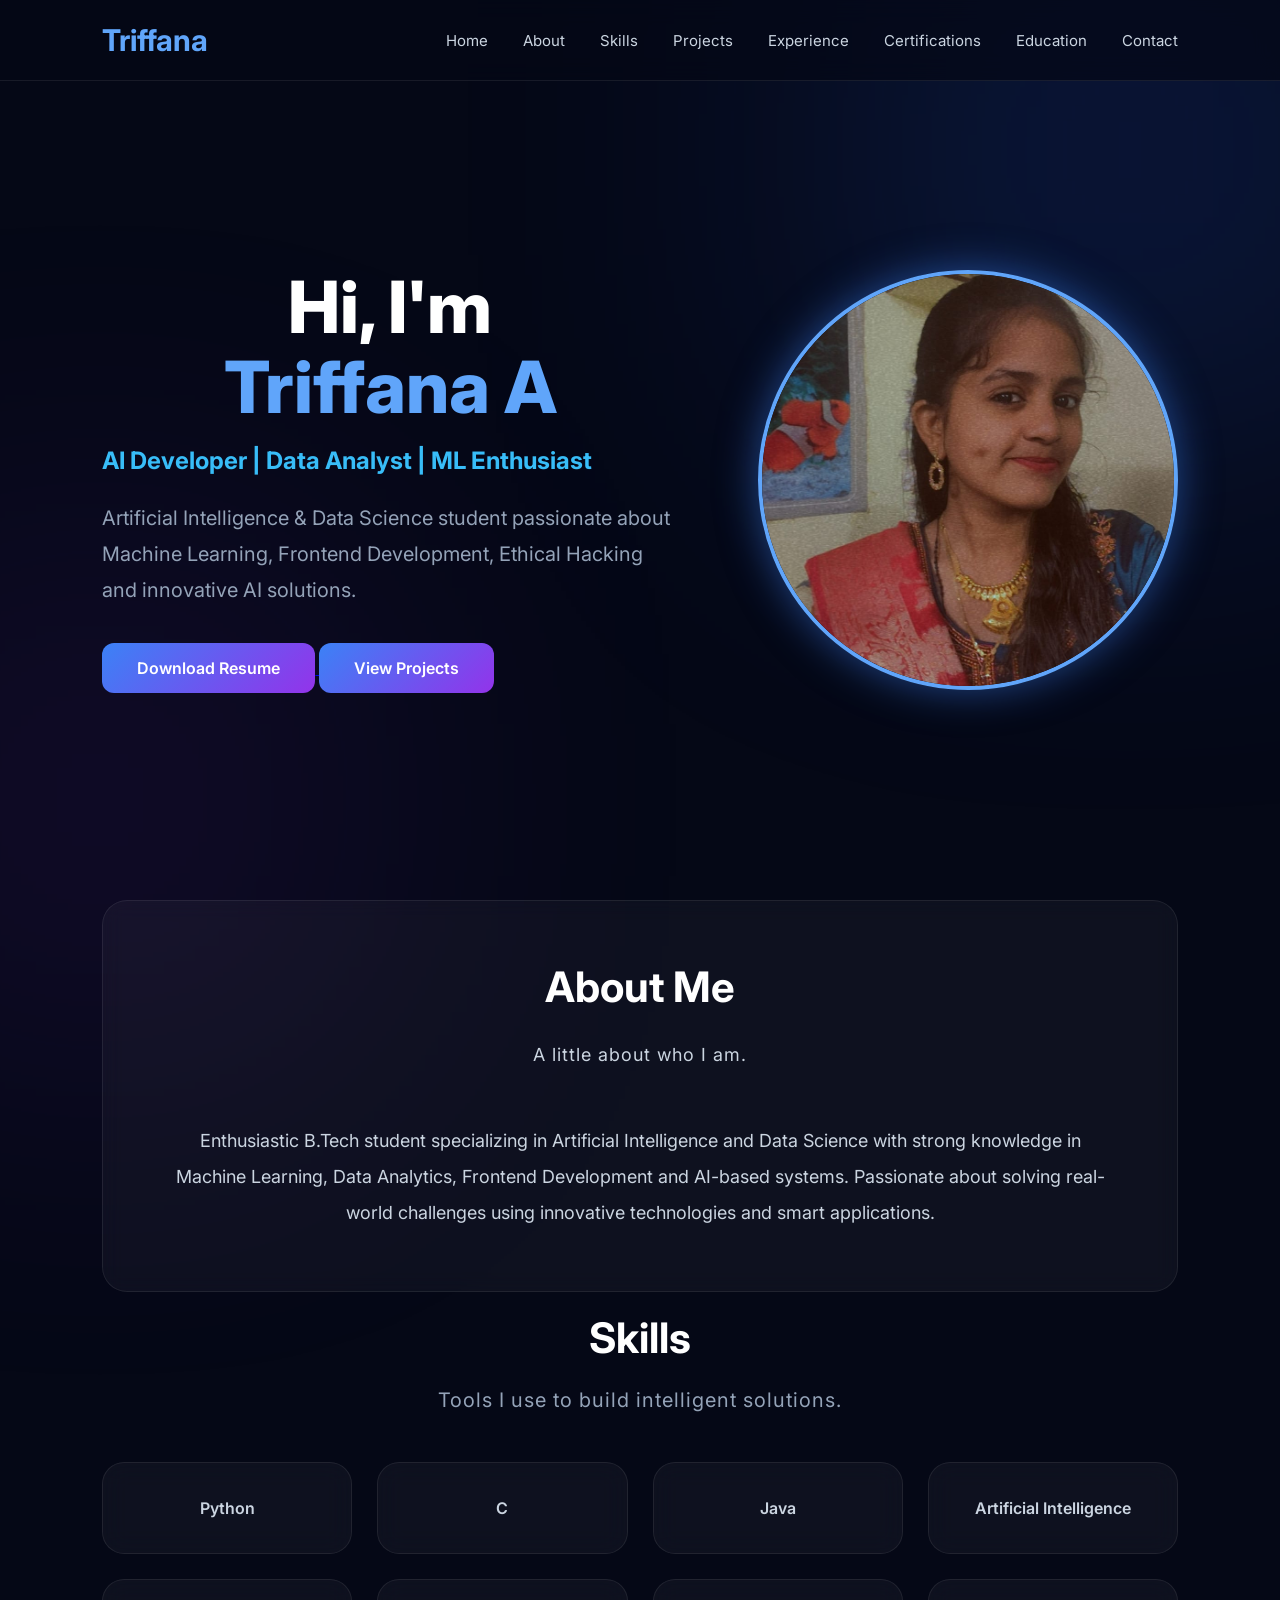
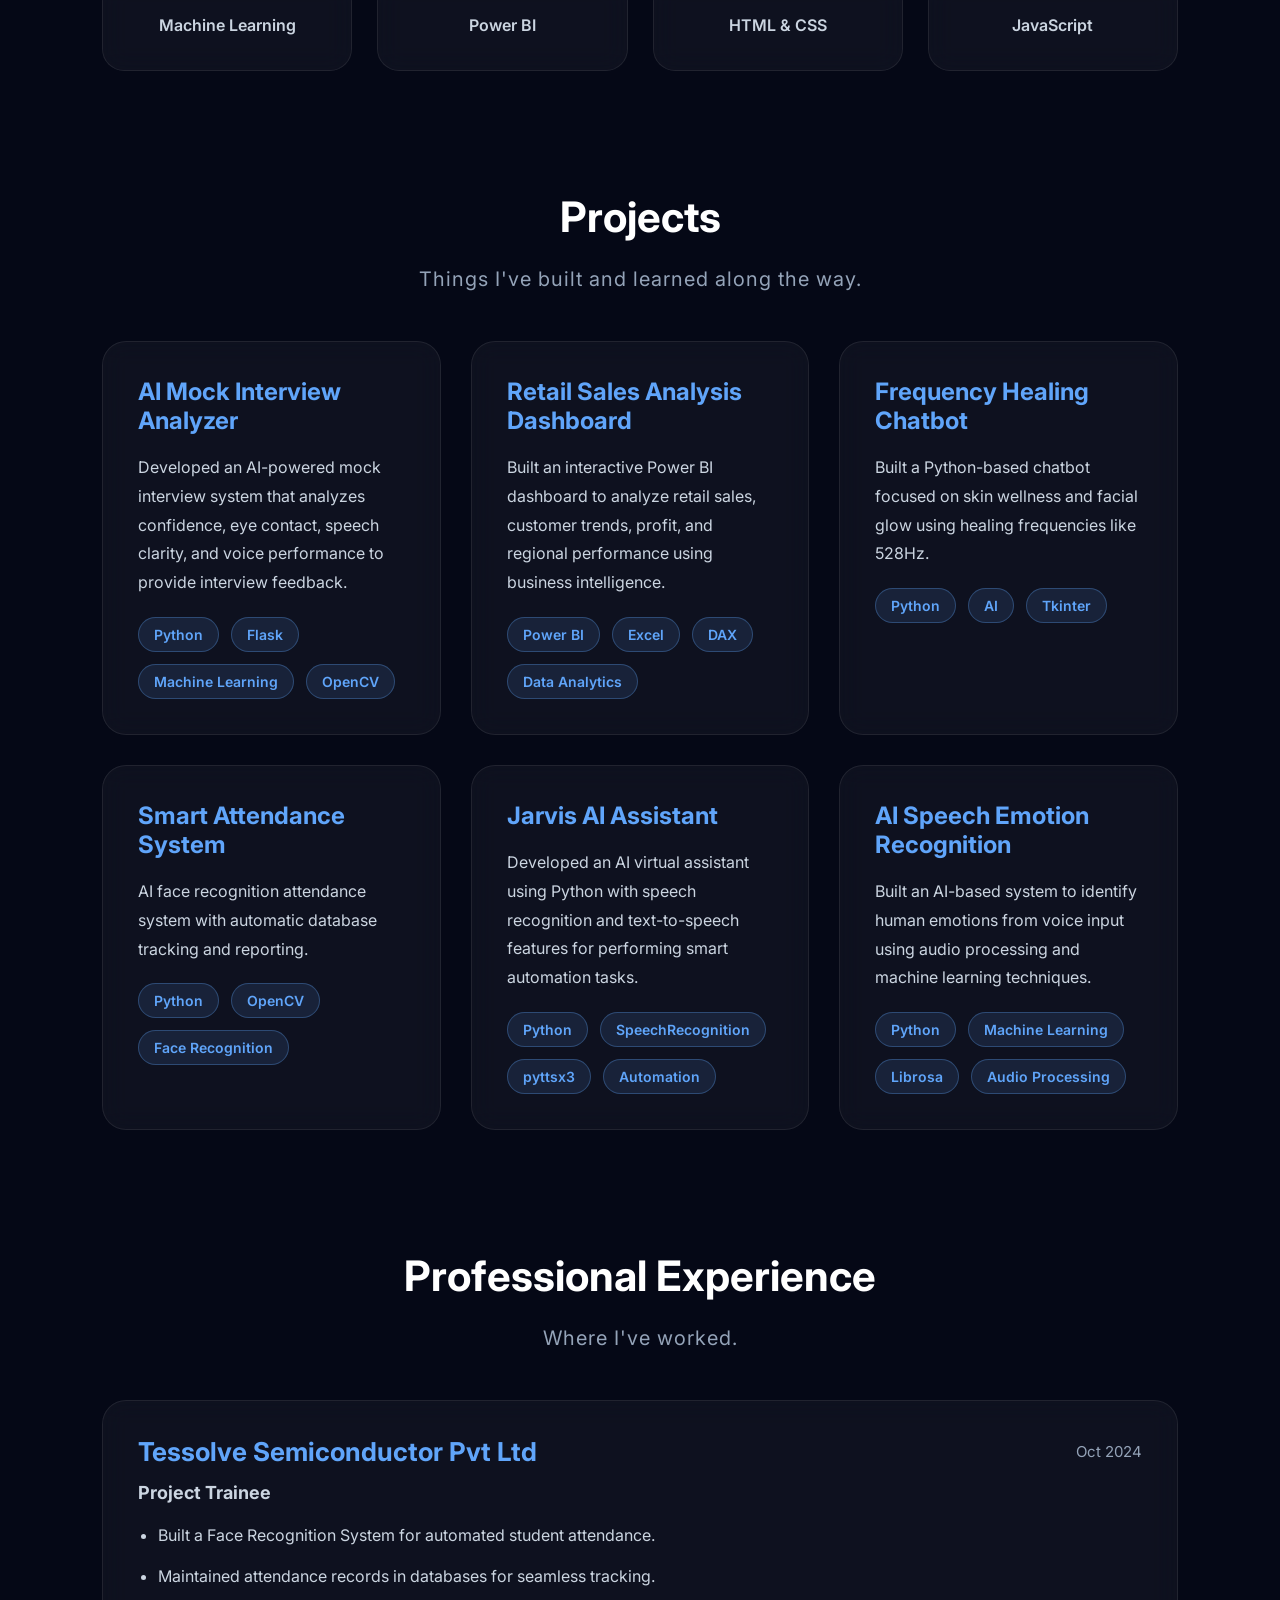
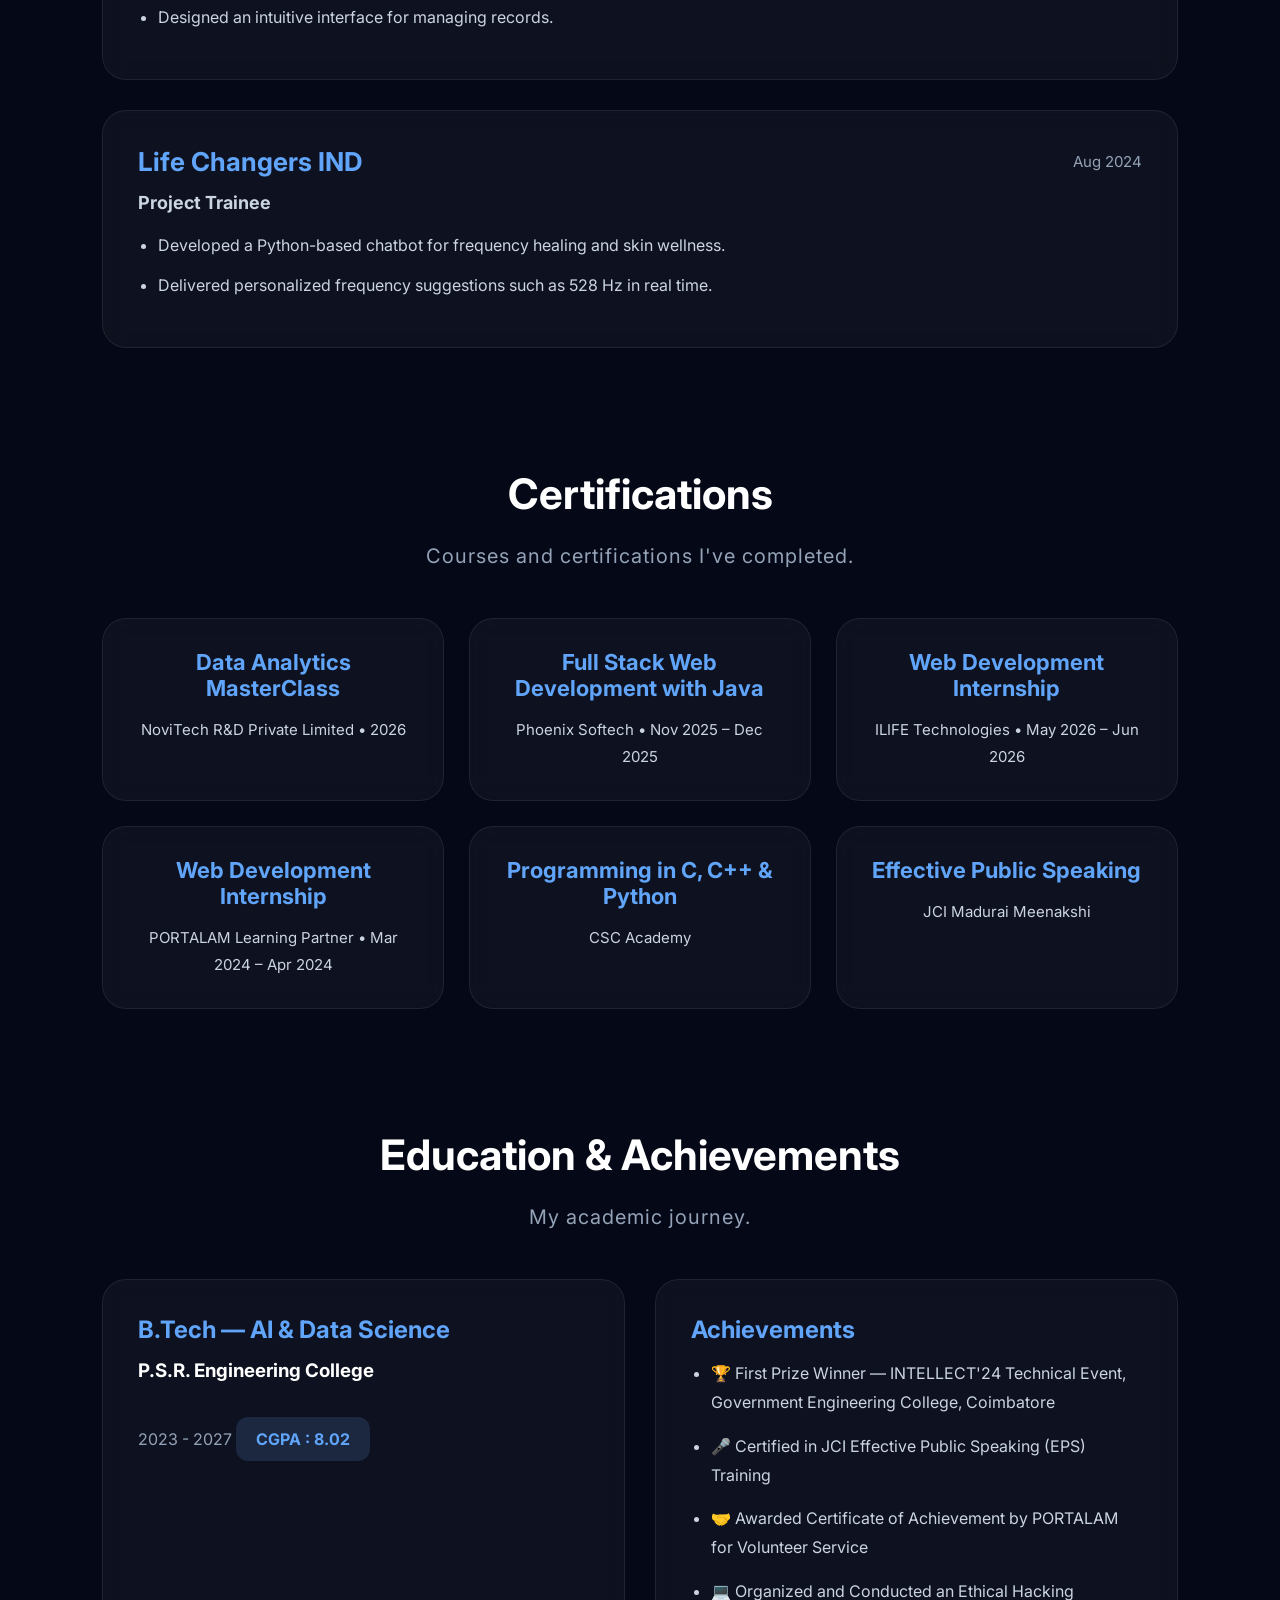
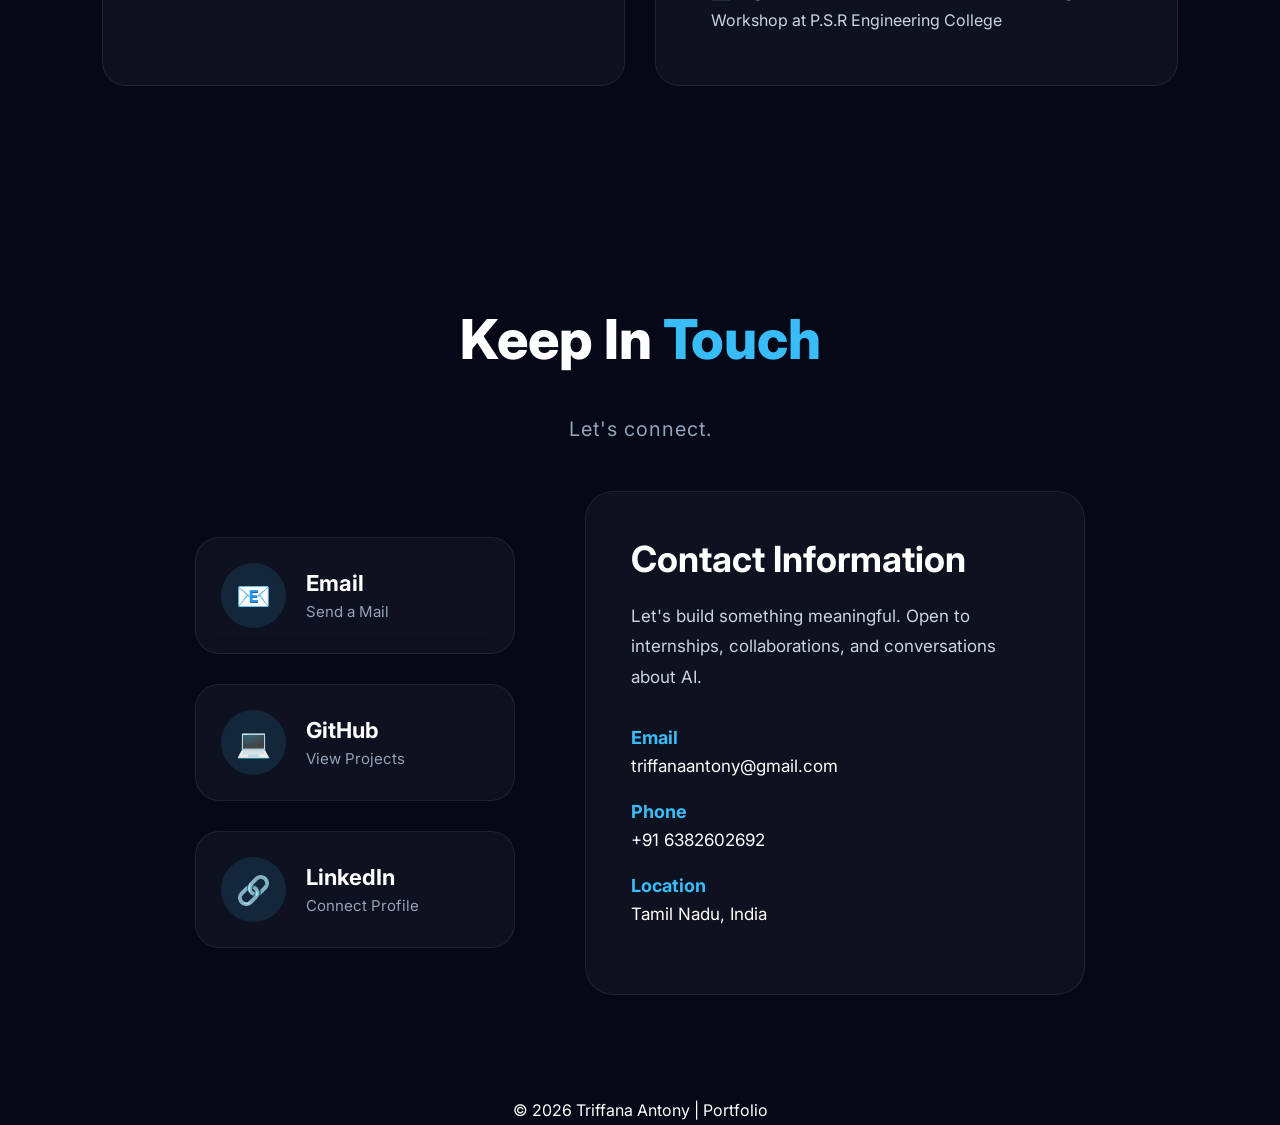
==== commit df5e535a: "Updated project section order in portfolio" ====
--- a/index.html
+++ b/index.html
@@ -86,9 +86,9 @@
 </p>
         <div class="skill-box">
             <div class="card">Python</div>
-            <div class="card">C++</div>
+            <div class="card">C</div>
             <div class="card">Java</div>
-            <div class="card">React JS</div>
+            <div class="card">Artificial Intelligence</div>
             <div class="card">Machine Learning</div>
             <div class="card">Power BI</div>
             <div class="card">HTML & CSS</div>
@@ -101,100 +101,134 @@
          <p class="section-subtitle">
         Things I've built and learned along the way.
     </p>
-        <div class="project-container">
-            <div class="project-card">
-    <h2>
-    <a href="frequency-healing.html">
-        Frequency Healing Chatbot
-    </a>
-</h2>
-    <p>
-        Built a Python-based chatbot focused on skin wellness
-        and facial glow using healing frequencies like 528Hz.
-    </p>
-    <div class="tech-stack">
-        <span>Python</span>
-        <span>AI</span>
-        <span>Tkinter</span>
-    </div>
+       <div class="project-container">
+
+    <!-- 1. AI Mock Interview Analyzer -->
+    <div class="project-card">
+        <h2>
+            <a href="mock-interview.html">
+                AI Mock Interview Analyzer
+            </a>
+        </h2>
+
+        <p>
+            Developed an AI-powered mock interview system that
+            analyzes confidence, eye contact, speech clarity,
+            and voice performance to provide interview feedback.
+        </p>
+
+        <div class="tech-stack">
+            <span>Python</span>
+            <span>Flask</span>
+            <span>Machine Learning</span>
+            <span>OpenCV</span>
+        </div>
+    </div>
+
+    <!-- 2. Retail Sales Analysis Dashboard -->
+    <div class="project-card">
+        <h2>
+            <a href="retail-sales-analysis.html">
+                Retail Sales Analysis Dashboard
+            </a>
+        </h2>
+
+        <p>
+            Built an interactive Power BI dashboard to analyze retail sales,
+            customer trends, profit, and regional performance using business intelligence.
+        </p>
+
+        <div class="tech-stack">
+            <span>Power BI</span>
+            <span>Excel</span>
+            <span>DAX</span>
+            <span>Data Analytics</span>
+        </div>
+    </div>
+
+    <!-- 3. Frequency Healing Chatbot -->
+    <div class="project-card">
+        <h2>
+            <a href="frequency-healing.html">
+                Frequency Healing Chatbot
+            </a>
+        </h2>
+
+        <p>
+            Built a Python-based chatbot focused on skin wellness
+            and facial glow using healing frequencies like 528Hz.
+        </p>
+
+        <div class="tech-stack">
+            <span>Python</span>
+            <span>AI</span>
+            <span>Tkinter</span>
+        </div>
+    </div>
+
+    <!-- 4. Smart Attendance System -->
+    <div class="project-card">
+        <h2>
+            <a href="attendance-system.html">
+                Smart Attendance System
+            </a>
+        </h2>
+
+        <p>
+            AI face recognition attendance system with
+            automatic database tracking and reporting.
+        </p>
+
+        <div class="tech-stack">
+            <span>Python</span>
+            <span>OpenCV</span>
+            <span>Face Recognition</span>
+        </div>
+    </div>
+
+    <!-- 5. Jarvis AI Assistant -->
+    <div class="project-card">
+        <h2>
+            <a href="jarvis-ai.html">Jarvis AI Assistant</a>
+        </h2>
+
+        <p>
+            Developed an AI virtual assistant using Python
+            with speech recognition and text-to-speech features
+            for performing smart automation tasks.
+        </p>
+
+        <div class="tech-stack">
+            <span>Python</span>
+            <span>SpeechRecognition</span>
+            <span>pyttsx3</span>
+            <span>Automation</span>
+        </div>
+    </div>
+
+    <!-- 6. AI Speech Emotion Recognition -->
+    <div class="project-card">
+        <h2>
+            <a href="emotion-recognition.html">
+                AI Speech Emotion Recognition
+            </a>
+        </h2>
+
+        <p>
+            Built an AI-based system to identify human emotions
+            from voice input using audio processing and
+            machine learning techniques.
+        </p>
+
+        <div class="tech-stack">
+            <span>Python</span>
+            <span>Machine Learning</span>
+            <span>Librosa</span>
+            <span>Audio Processing</span>
+        </div>
+    </div>
+
 </div>
-            <div class="project-card">
-                <h2>
-    <a href="attendance-system.html">
-        Smart Attendance System
-    </a>
-</h2>
-                <p>
-                    AI face recognition attendance system with
-                    automatic database tracking and reporting.
-                </p>
-                <div class="tech-stack">
-    <span>Python</span>
-    <span>OpenCV</span>
-    <span>Face Recognition</span>
-</div>
-            </div>
-            <div class="project-card">
-                <h2><a href="car-speed-prediction.html">Car Speed Prediction</a></h2>
-                <p>
-                    Machine learning project for predicting
-                    vehicle speed accurately.
-                </p>
-                <div class="tech-stack">
-    <span>Machine Learning</span>
-    <span>Python</span>
-    <span>Pandas</span>
-</div>
-            </div>
-            <div class="project-card">
-    <h2><a href="jarvis-ai.html">Jarvis AI Assistant</a></h2>
-    <p>
-         Developed an AI virtual assistant using Python
-    with speech recognition and text-to-speech features
-    for performing smart automation tasks.
-    </p>
-    <div class="tech-stack">
-        <span>Python</span>
-        <span>SpeechRecognition</span>
-        <span>pyttsx3</span>
-        <span>Automation</span>
-    </div>
-</div>
-<div class="project-card">
-    <h2><a href="emotion-recognition.html">AI Speech Emotion Recognition</a></h2>
-    <p>
-        Built an AI-based system to identify human emotions
-    from voice input using audio processing and
-    machine learning techniques.
-    </p>
-    <div class="tech-stack">
-        <span>Python</span>
-        <span>Machine Learning</span>
-        <span>Librosa</span>
-        <span>Audio Processing</span>
-    </div>
-</div>
-<div class="project-card">
-    <h2>
-        <a href="mock-interview.html">
-            AI Mock Interview Analyzer
-        </a>
-    </h2>
-
-    <p>
-        Developed an AI-powered mock interview system that
-        analyzes confidence, eye contact, speech clarity,
-        and voice performance to provide interview feedback.
-    </p>
-
-    <div class="tech-stack">
-        <span>Python</span>
-        <span>Flask</span>
-        <span>Machine Learning</span>
-        <span>OpenCV</span>
-    </div>
-</div>
-        </div>
     </section>
 
     <!-- EXPERIENCE -->
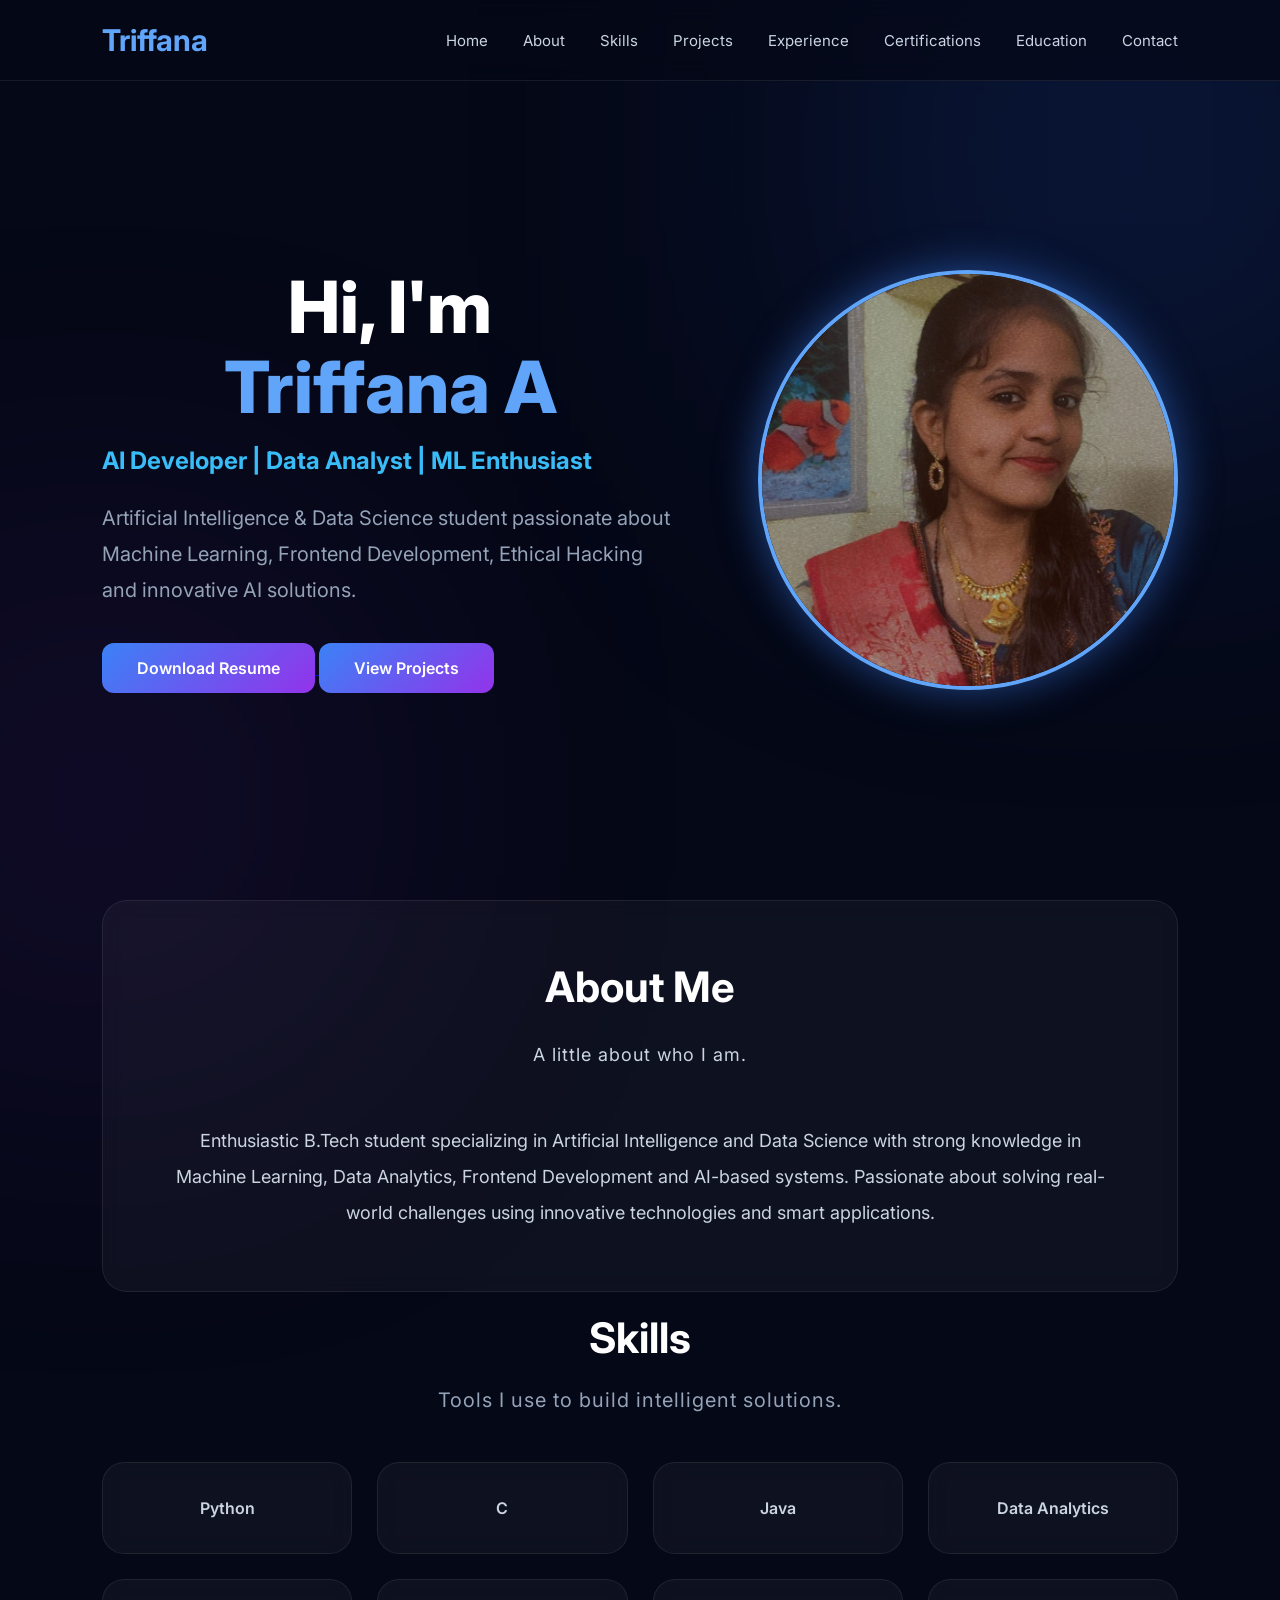
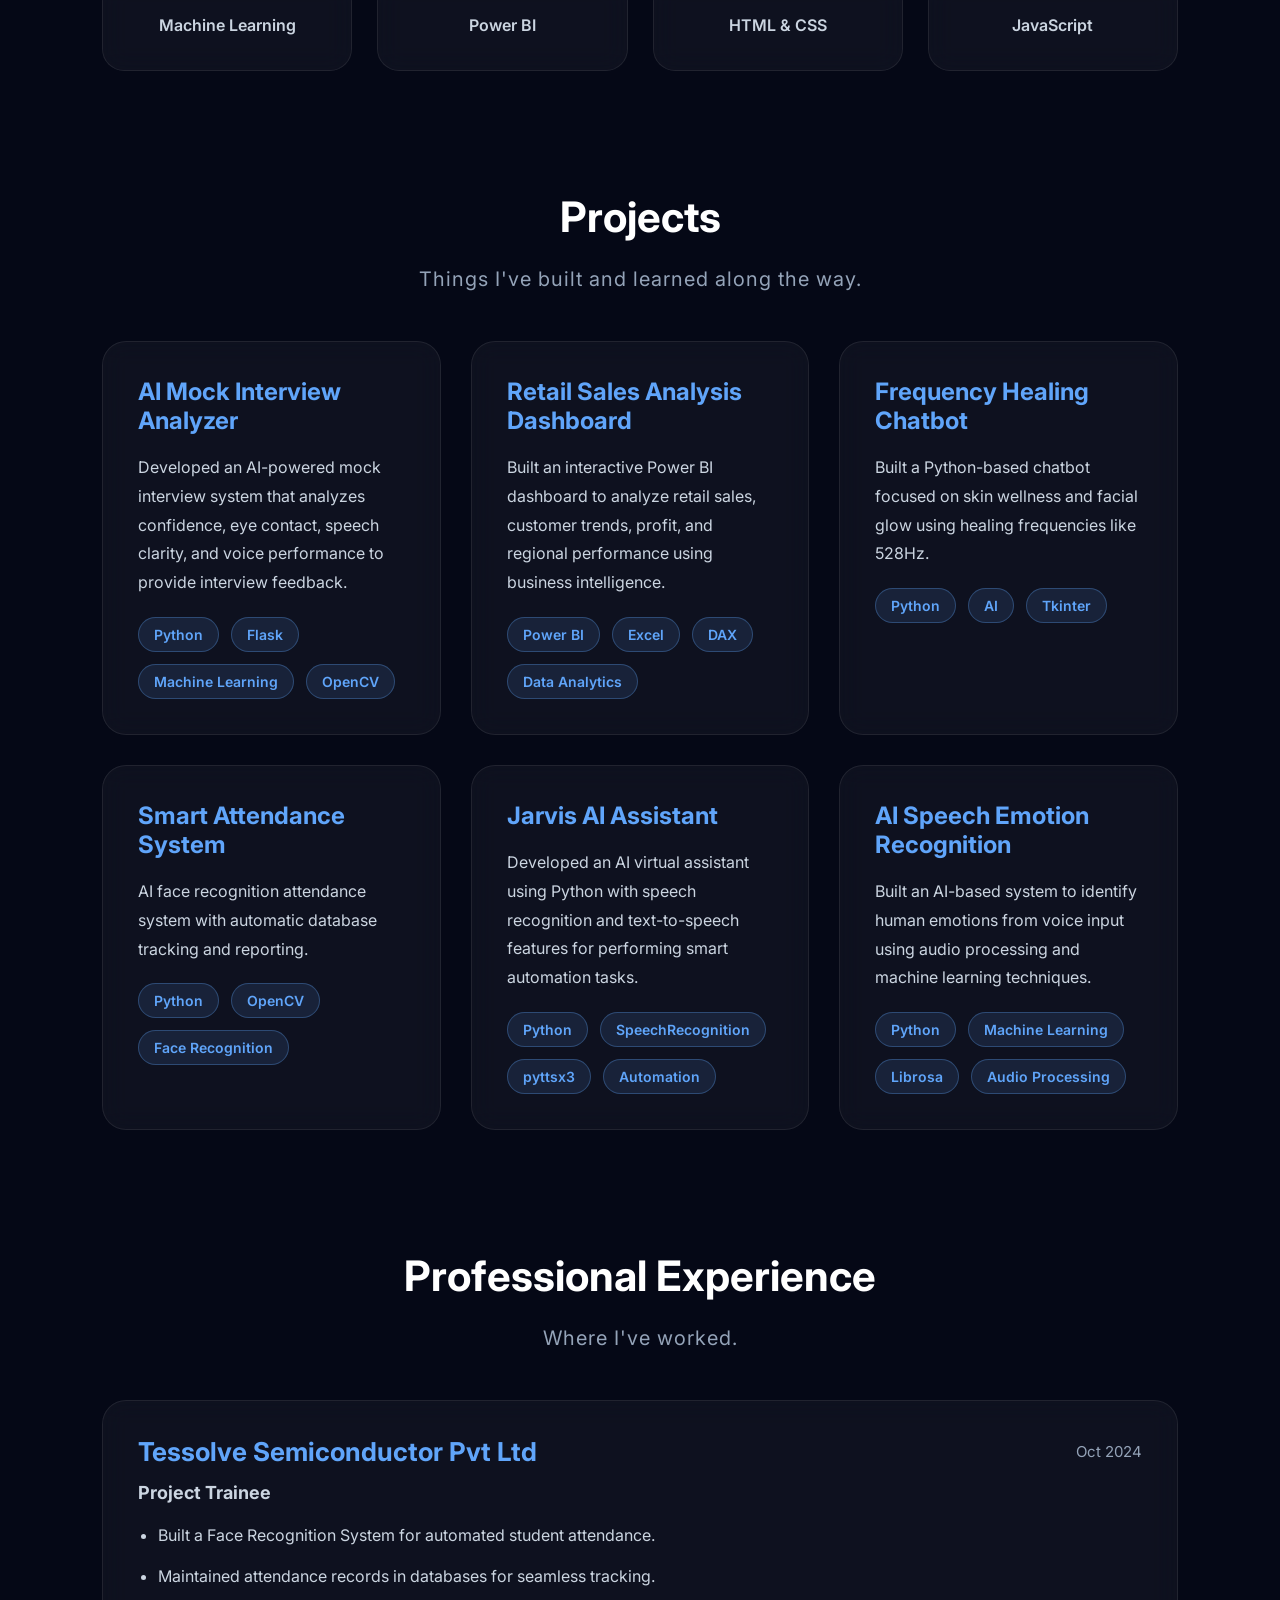
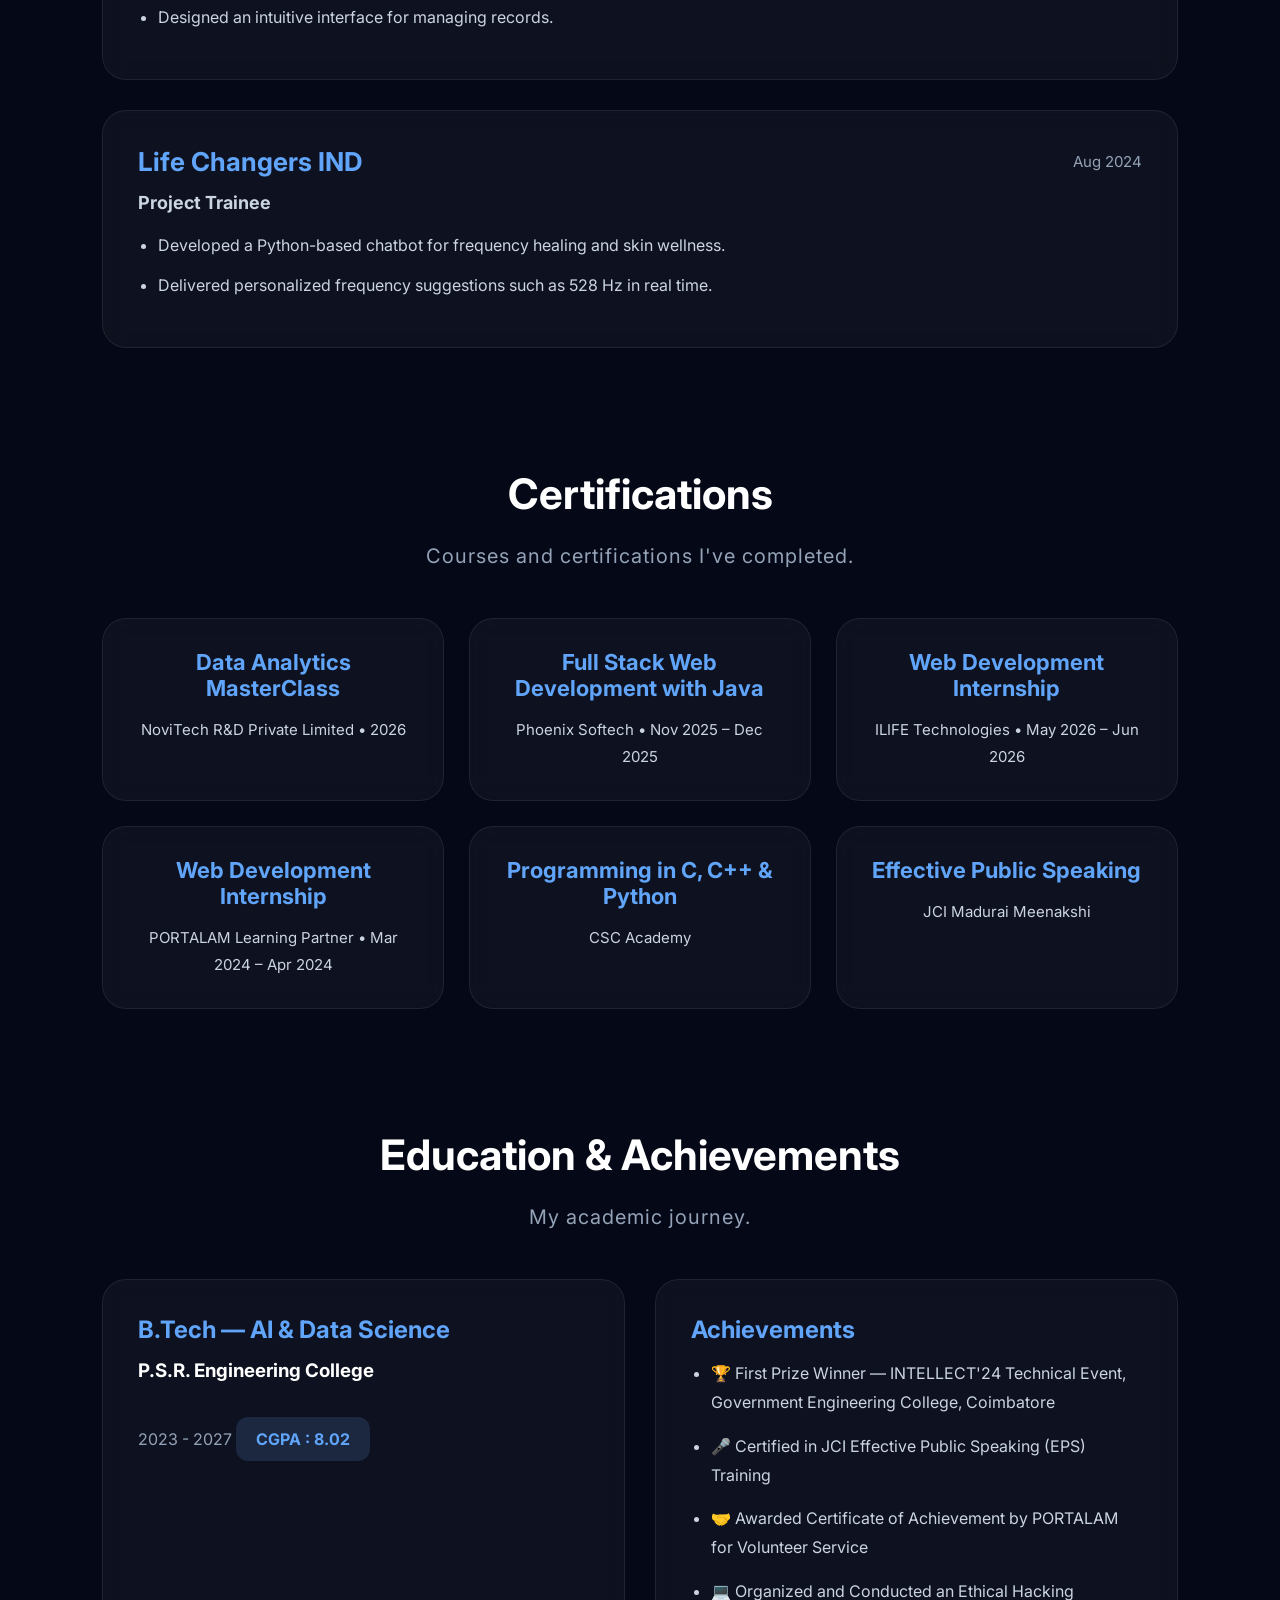
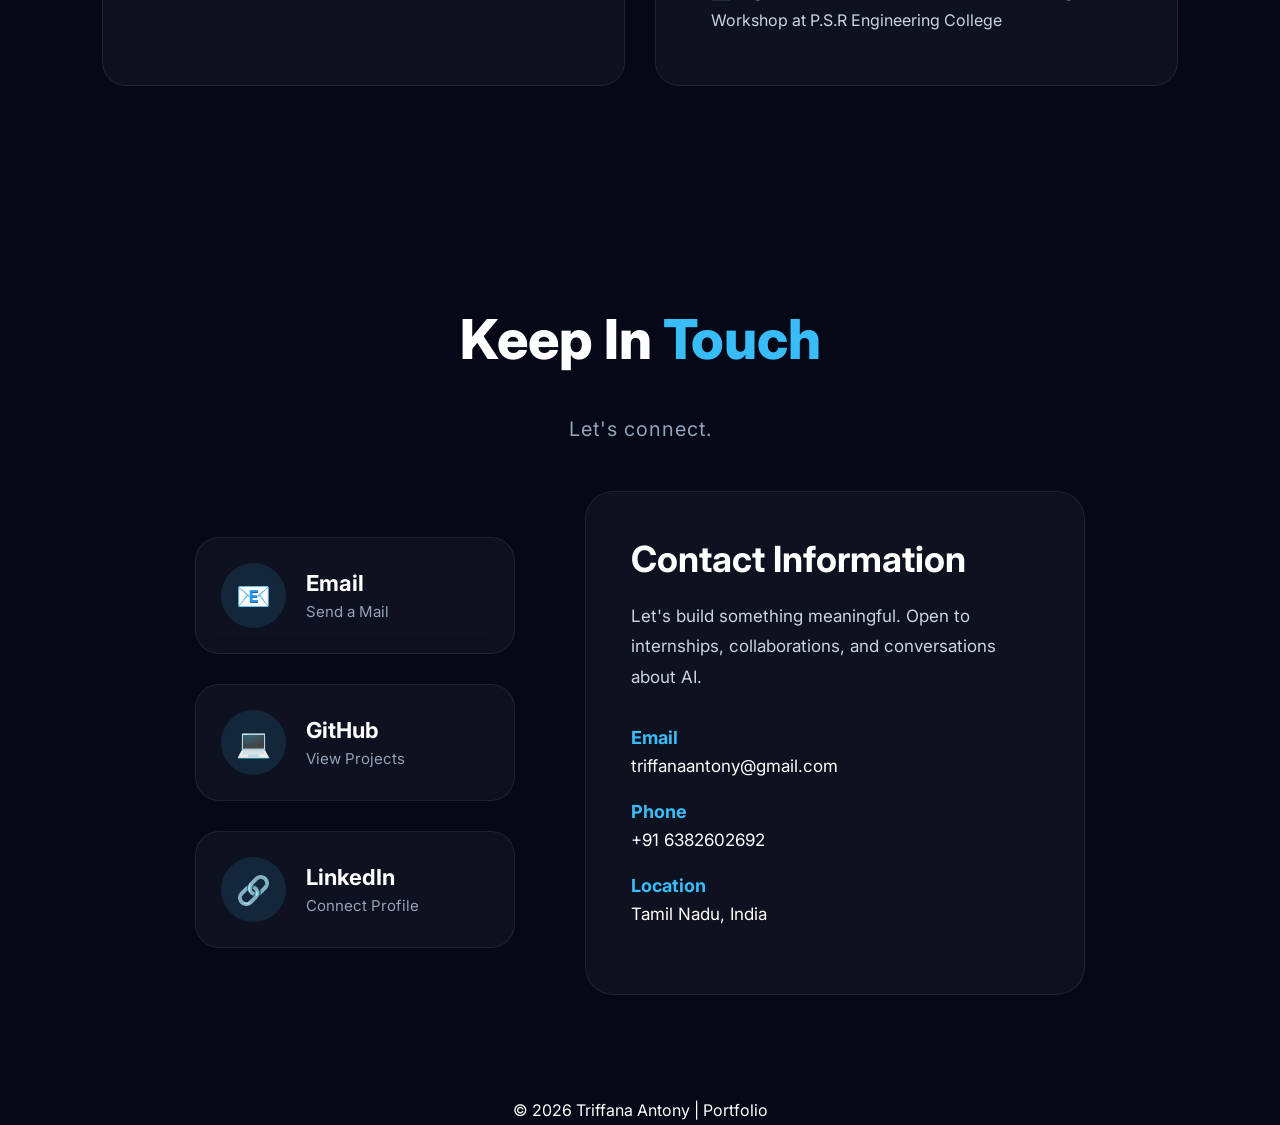
==== commit 40cdad2e: "Updated project section order" ====
--- a/index.html
+++ b/index.html
@@ -88,7 +88,7 @@
             <div class="card">Python</div>
             <div class="card">C</div>
             <div class="card">Java</div>
-            <div class="card">Artificial Intelligence</div>
+            <div class="card"> Data Analytics</div>
             <div class="card">Machine Learning</div>
             <div class="card">Power BI</div>
             <div class="card">HTML & CSS</div>
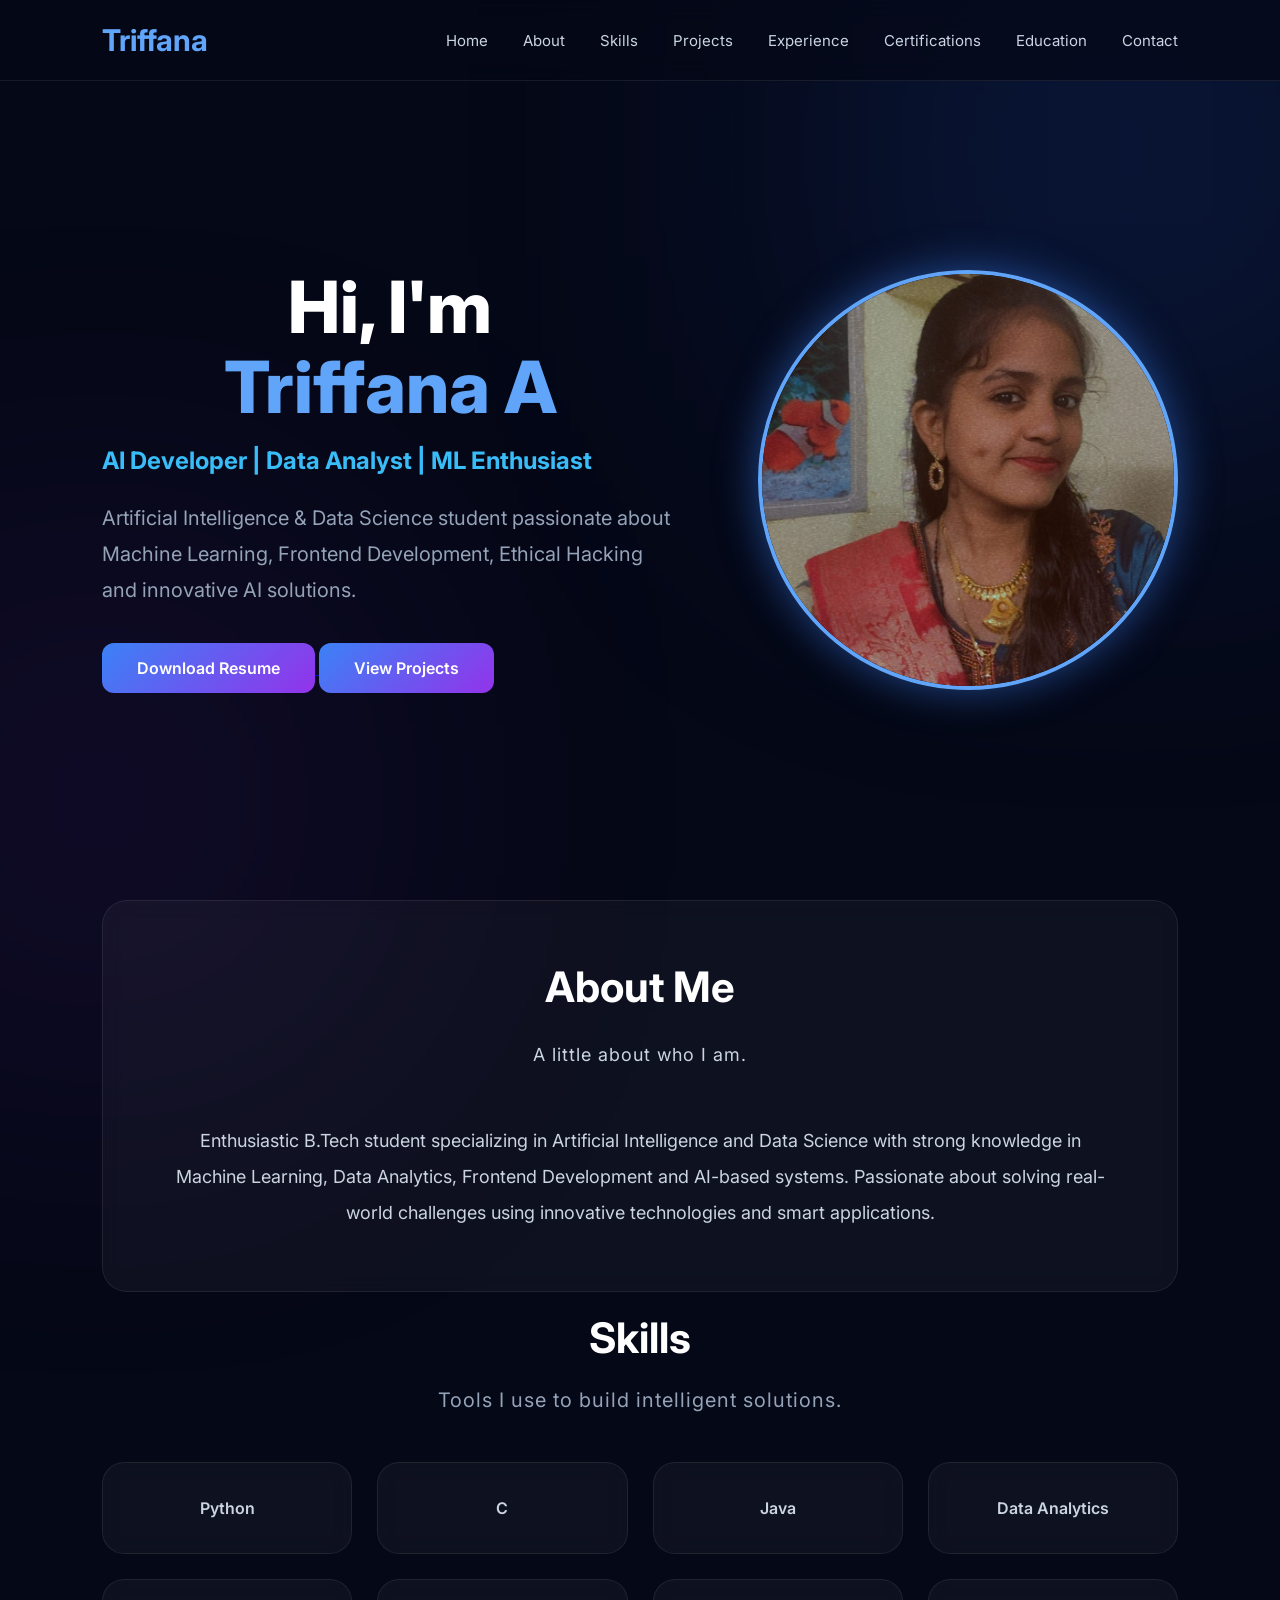
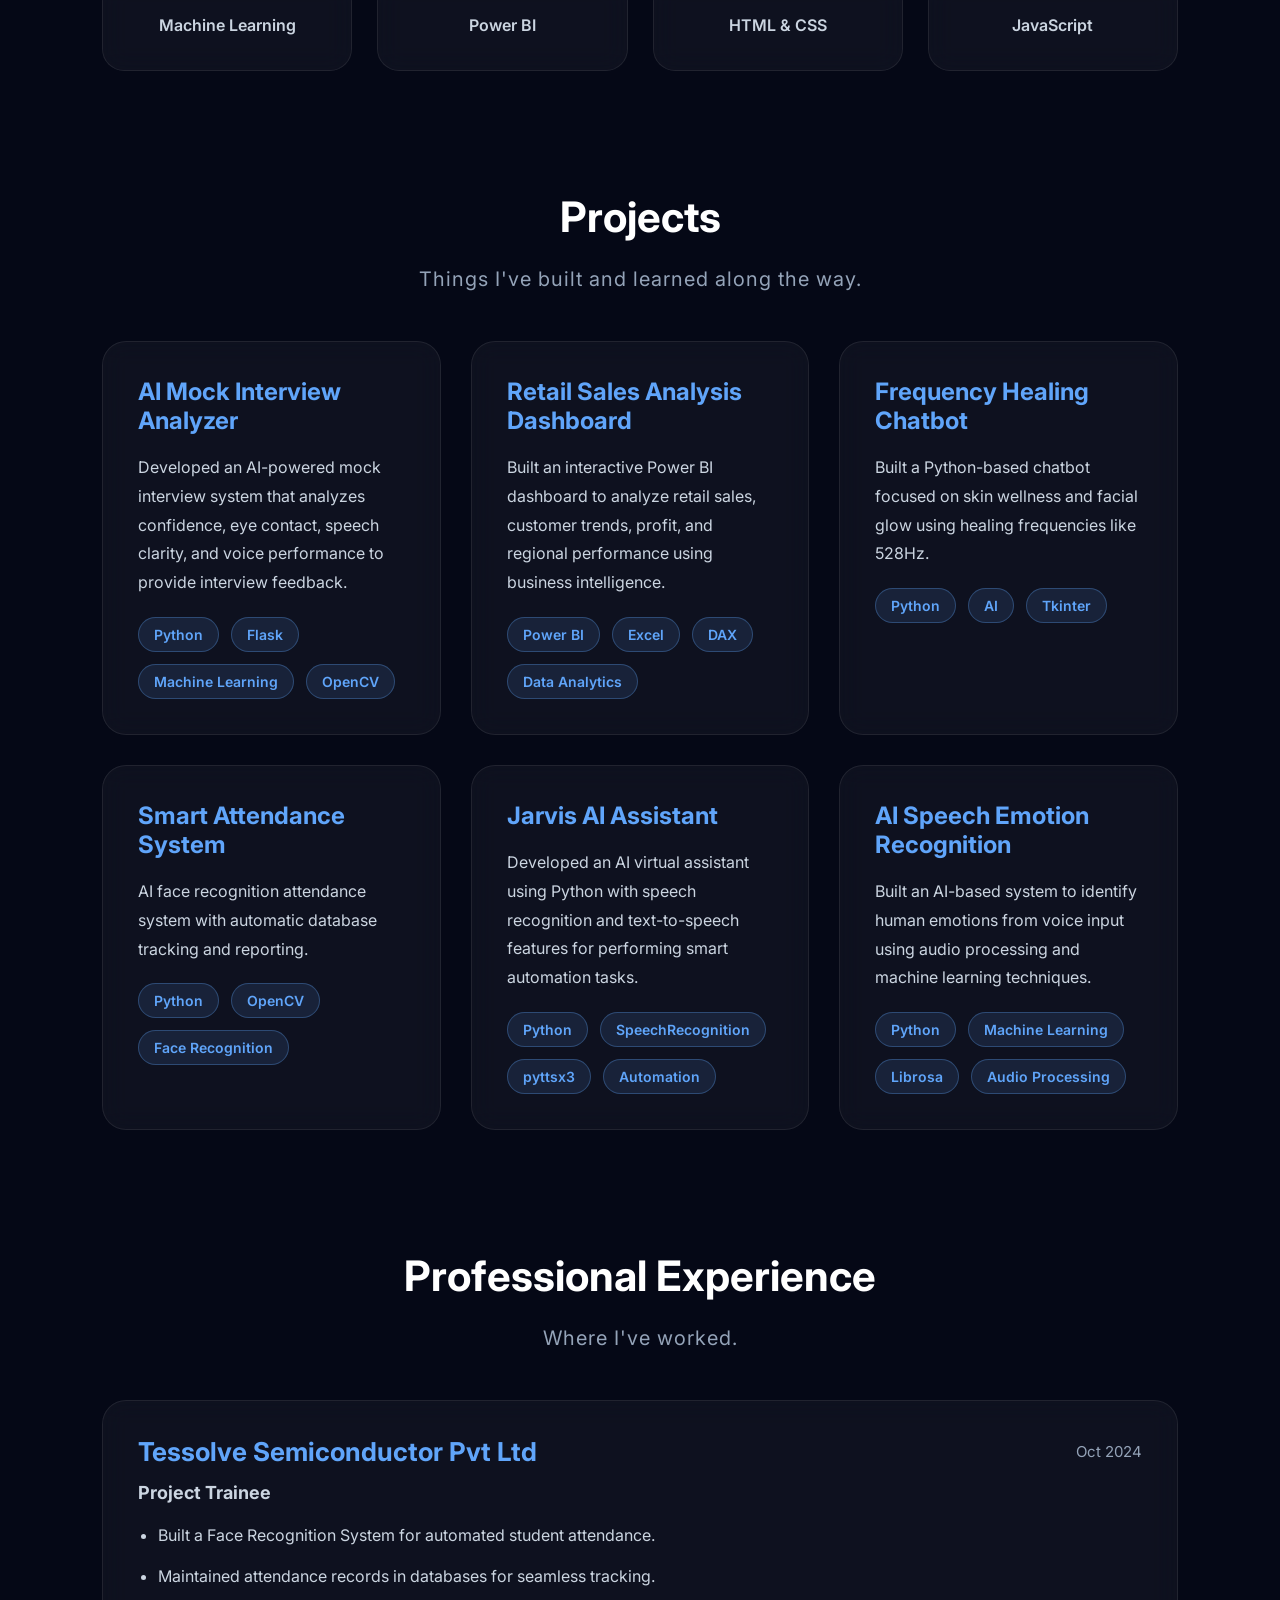
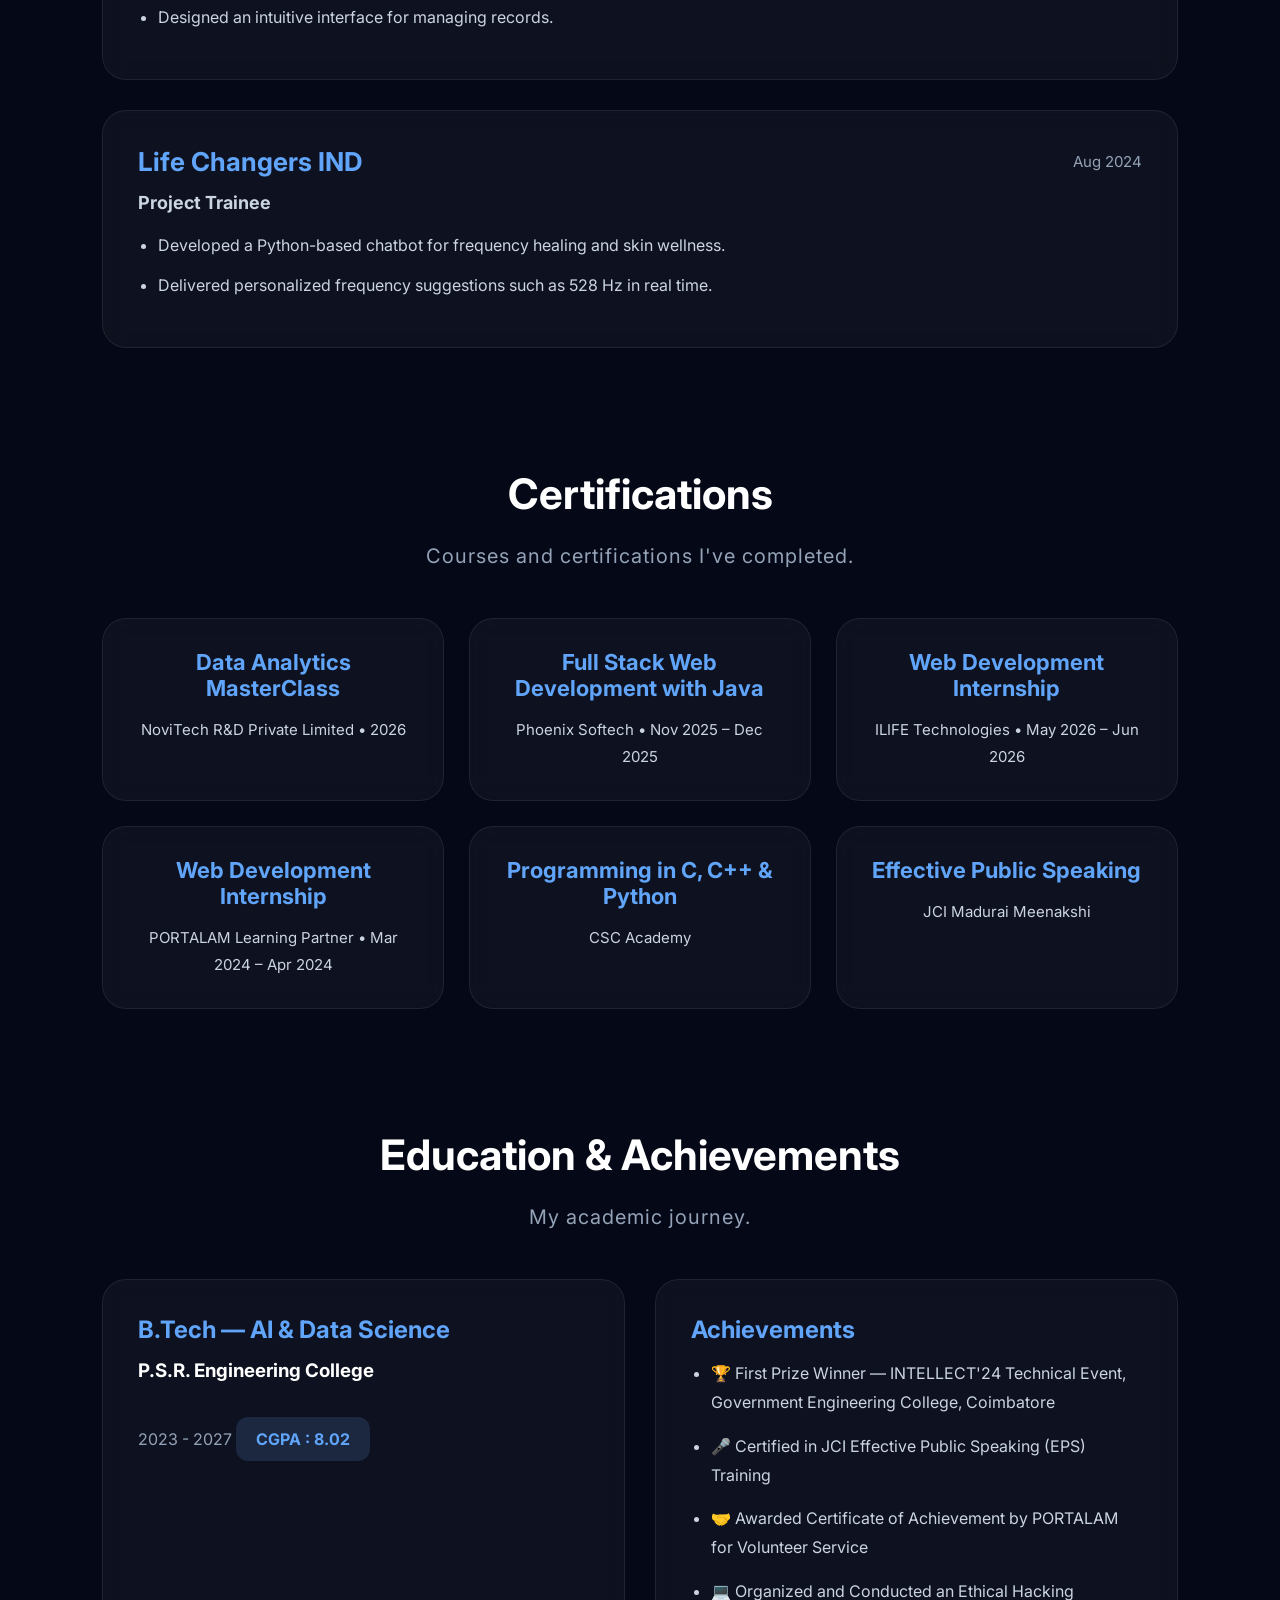
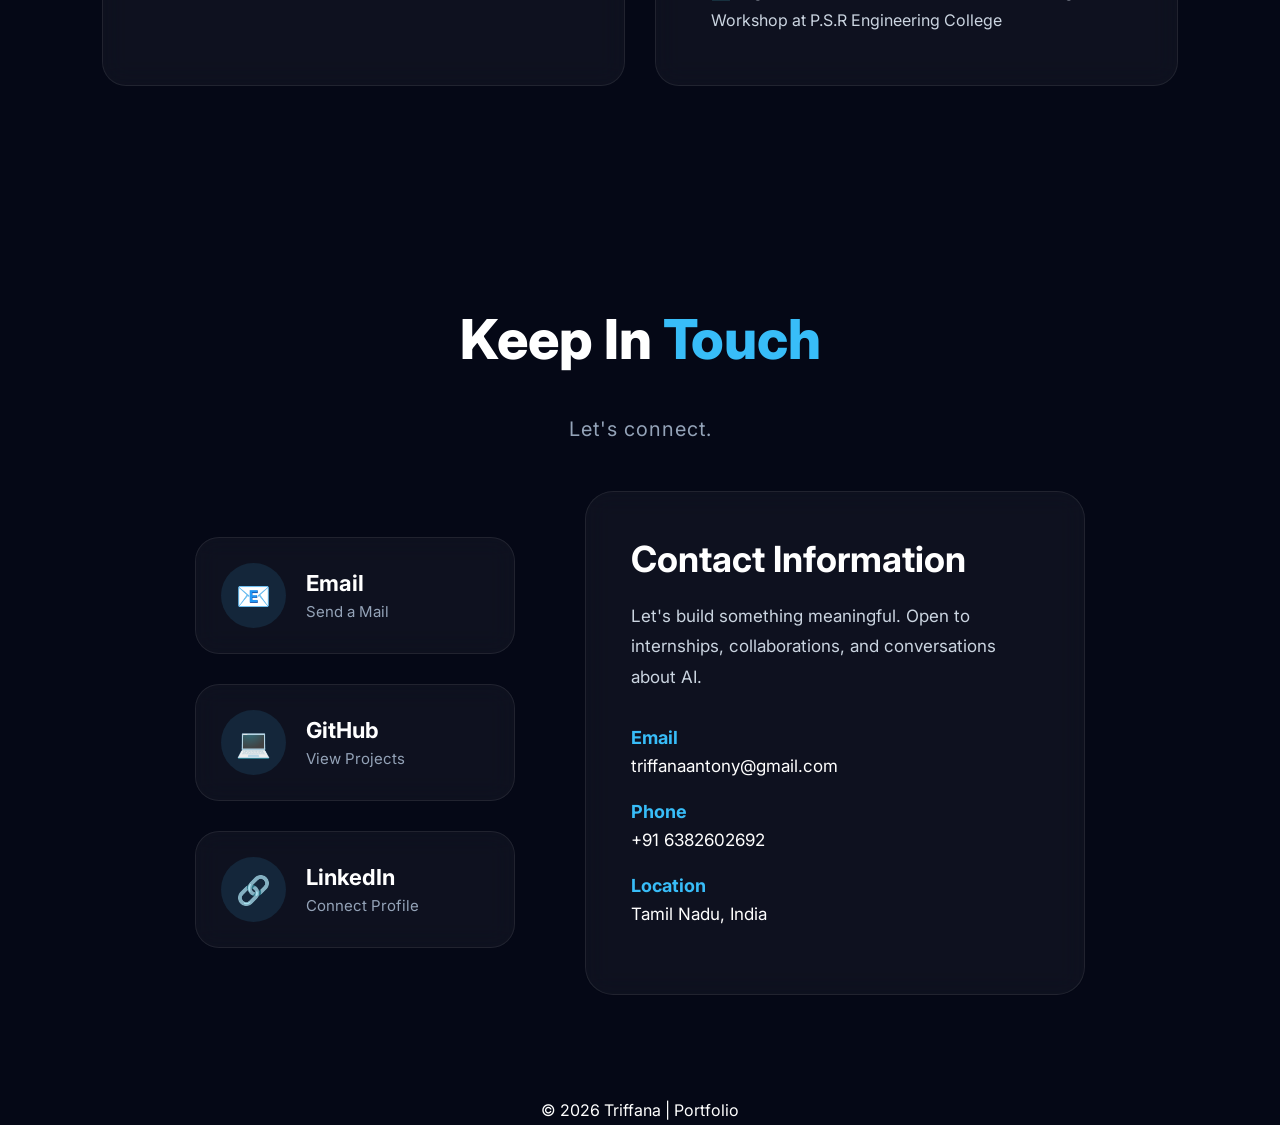
==== commit feac9c06: "Updated footer" ====
--- a/index.html
+++ b/index.html
@@ -425,7 +425,7 @@
     </section>
     <!-- FOOTER -->
     <footer>
-        © 2026 Triffana Antony | Portfolio
+        © 2026 Triffana | Portfolio
     </footer>
     <!-- JS -->
     <script src="script.js"></script>
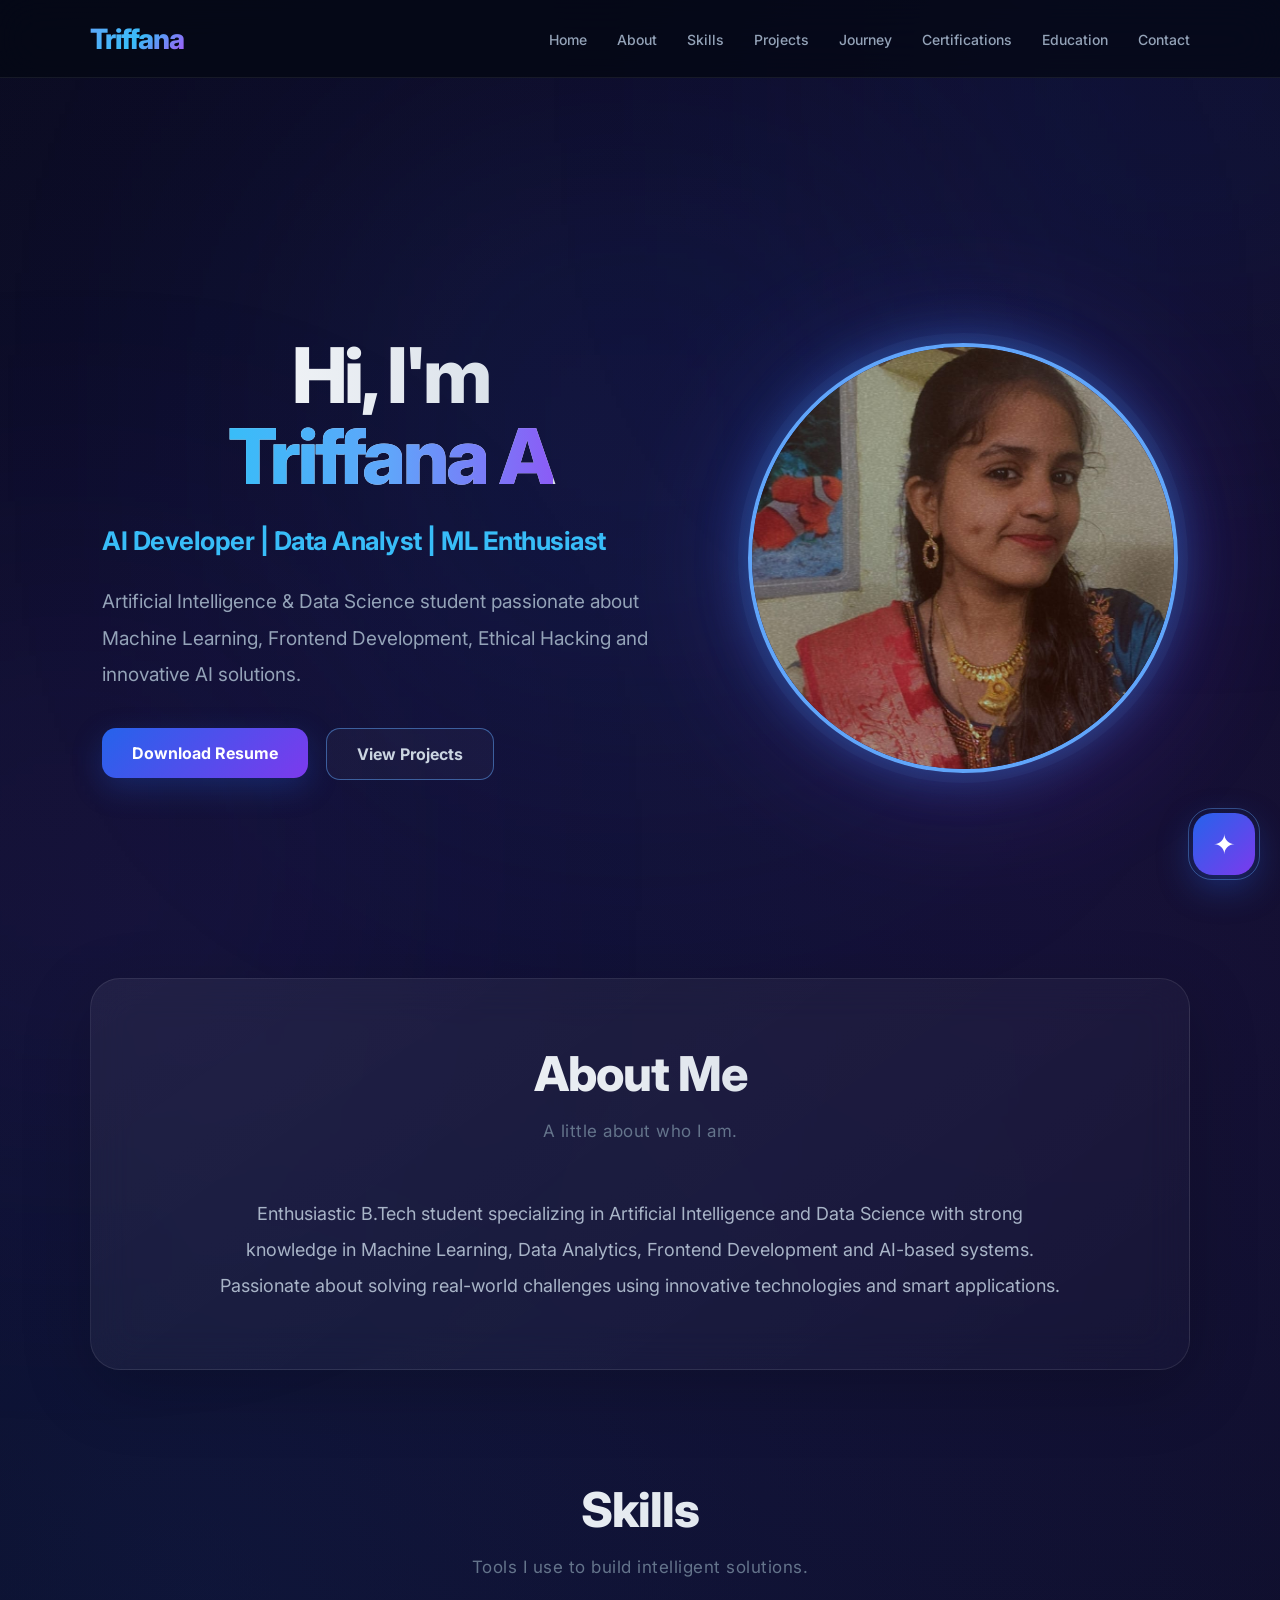
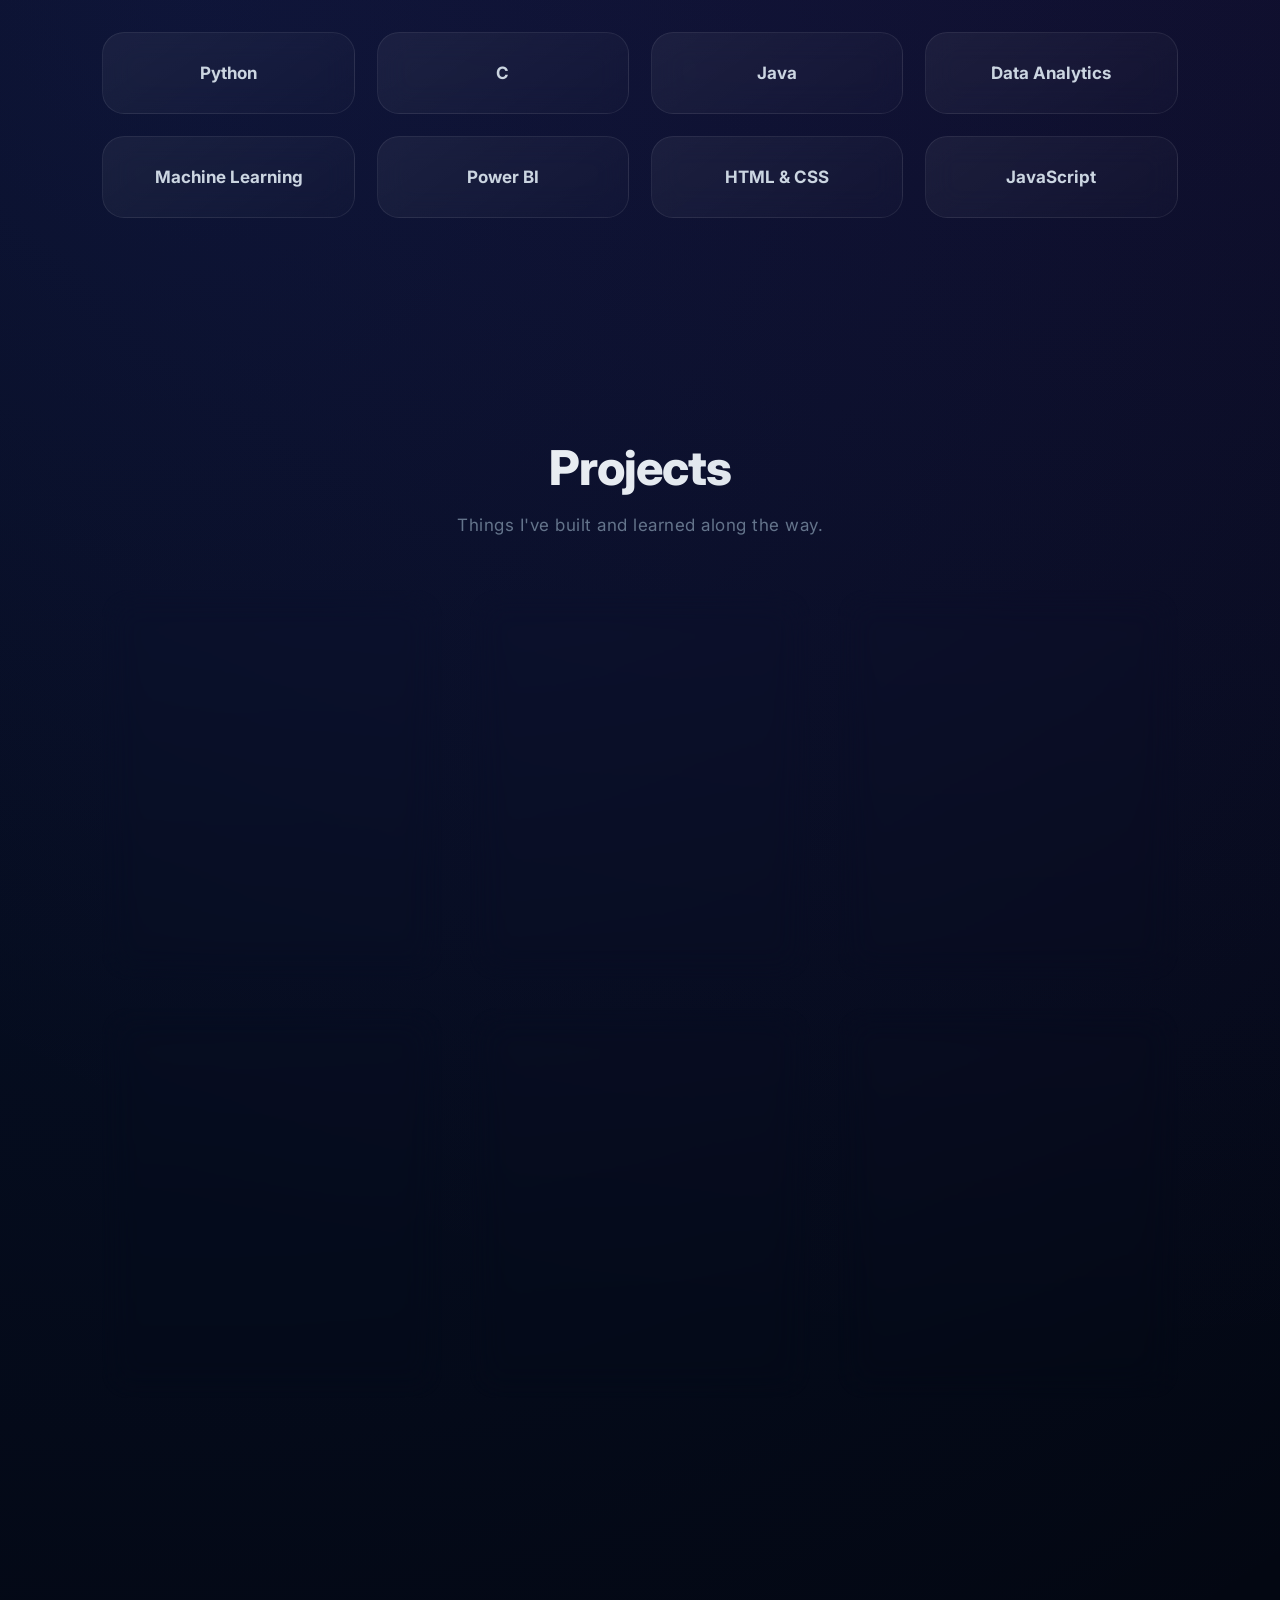
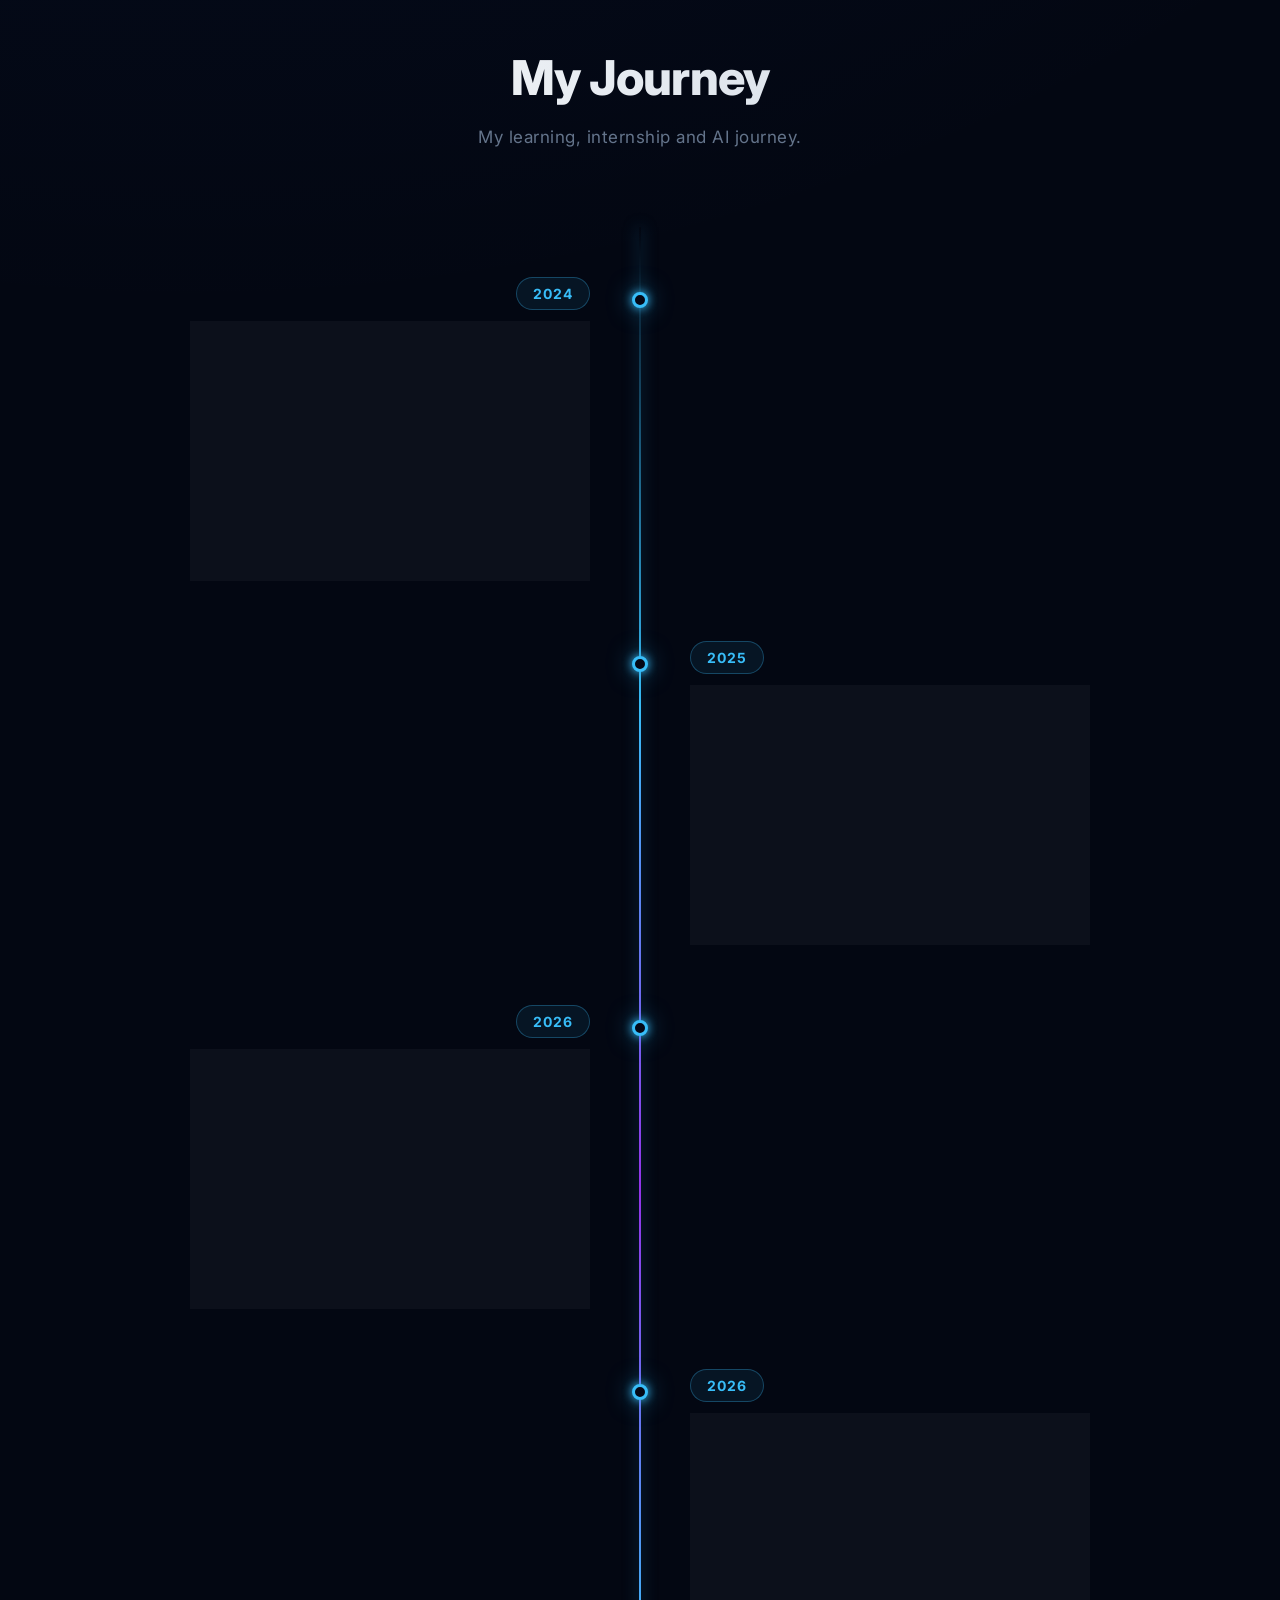
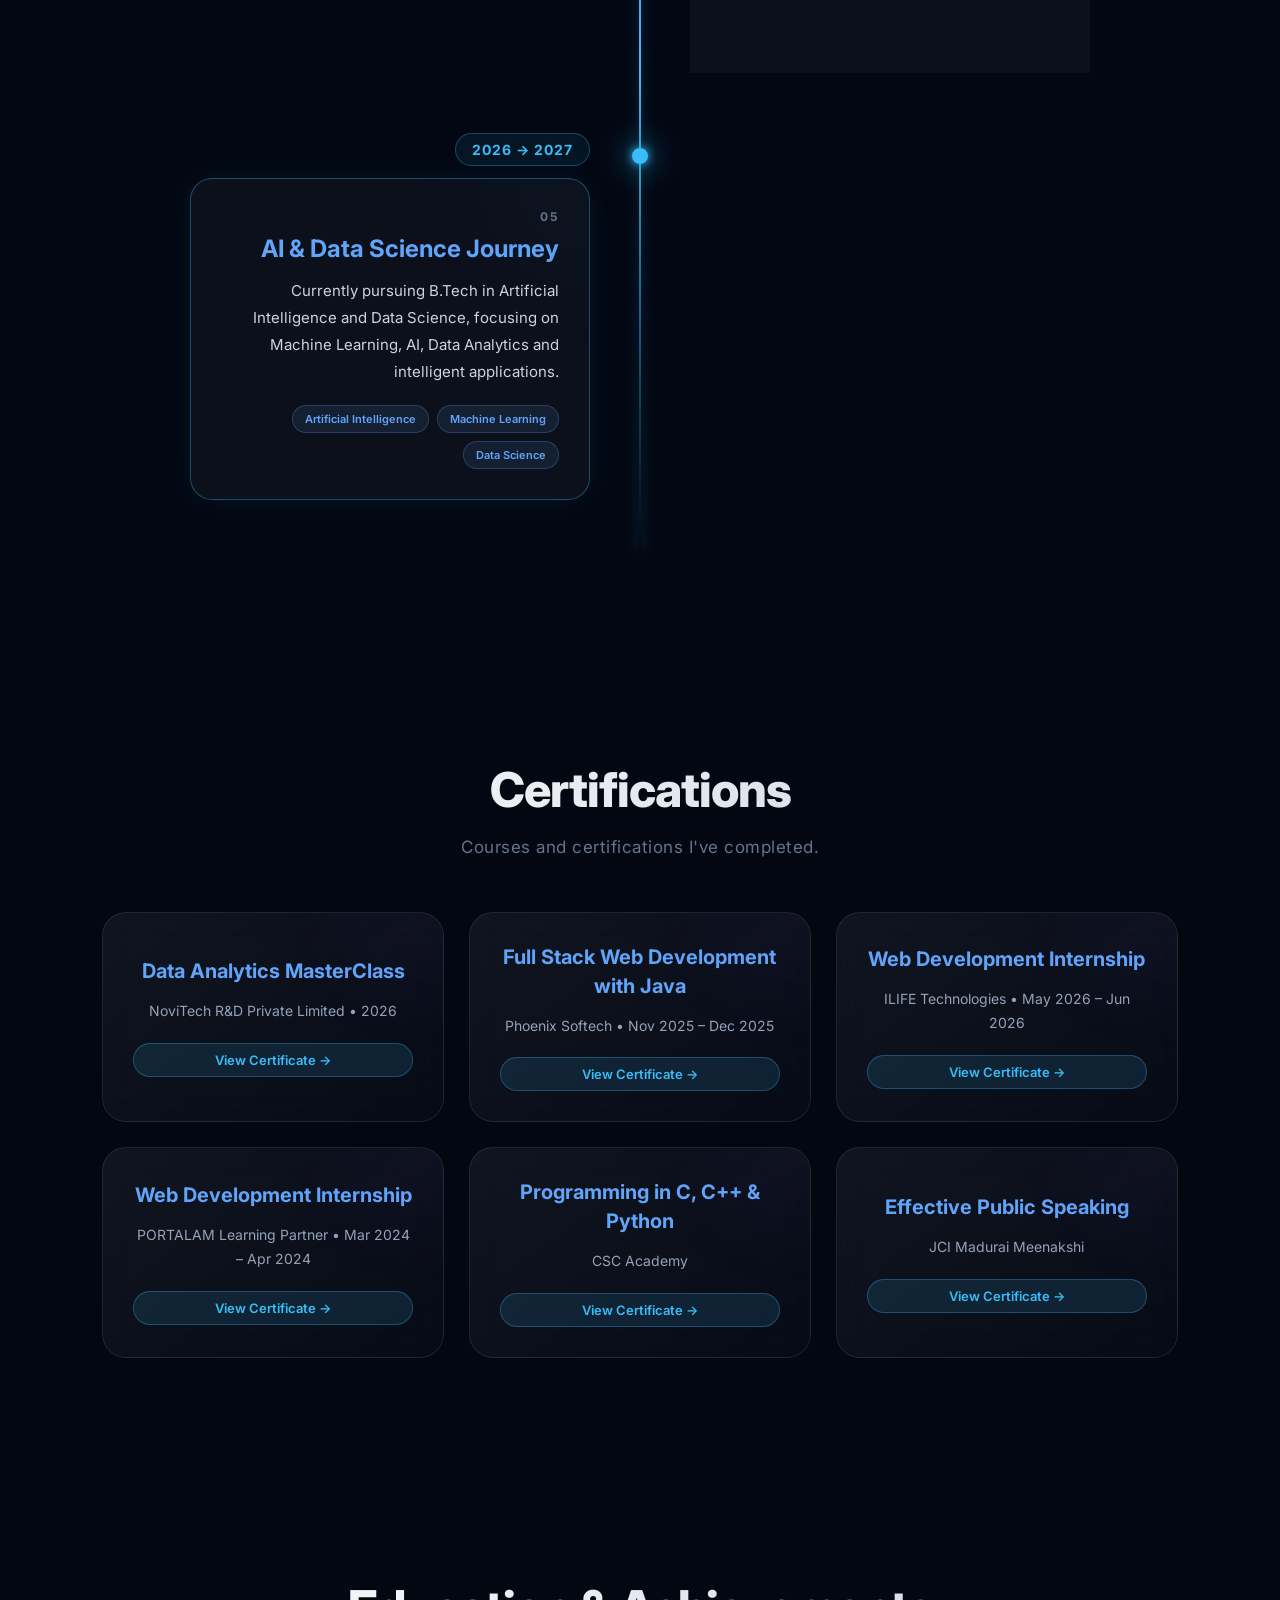
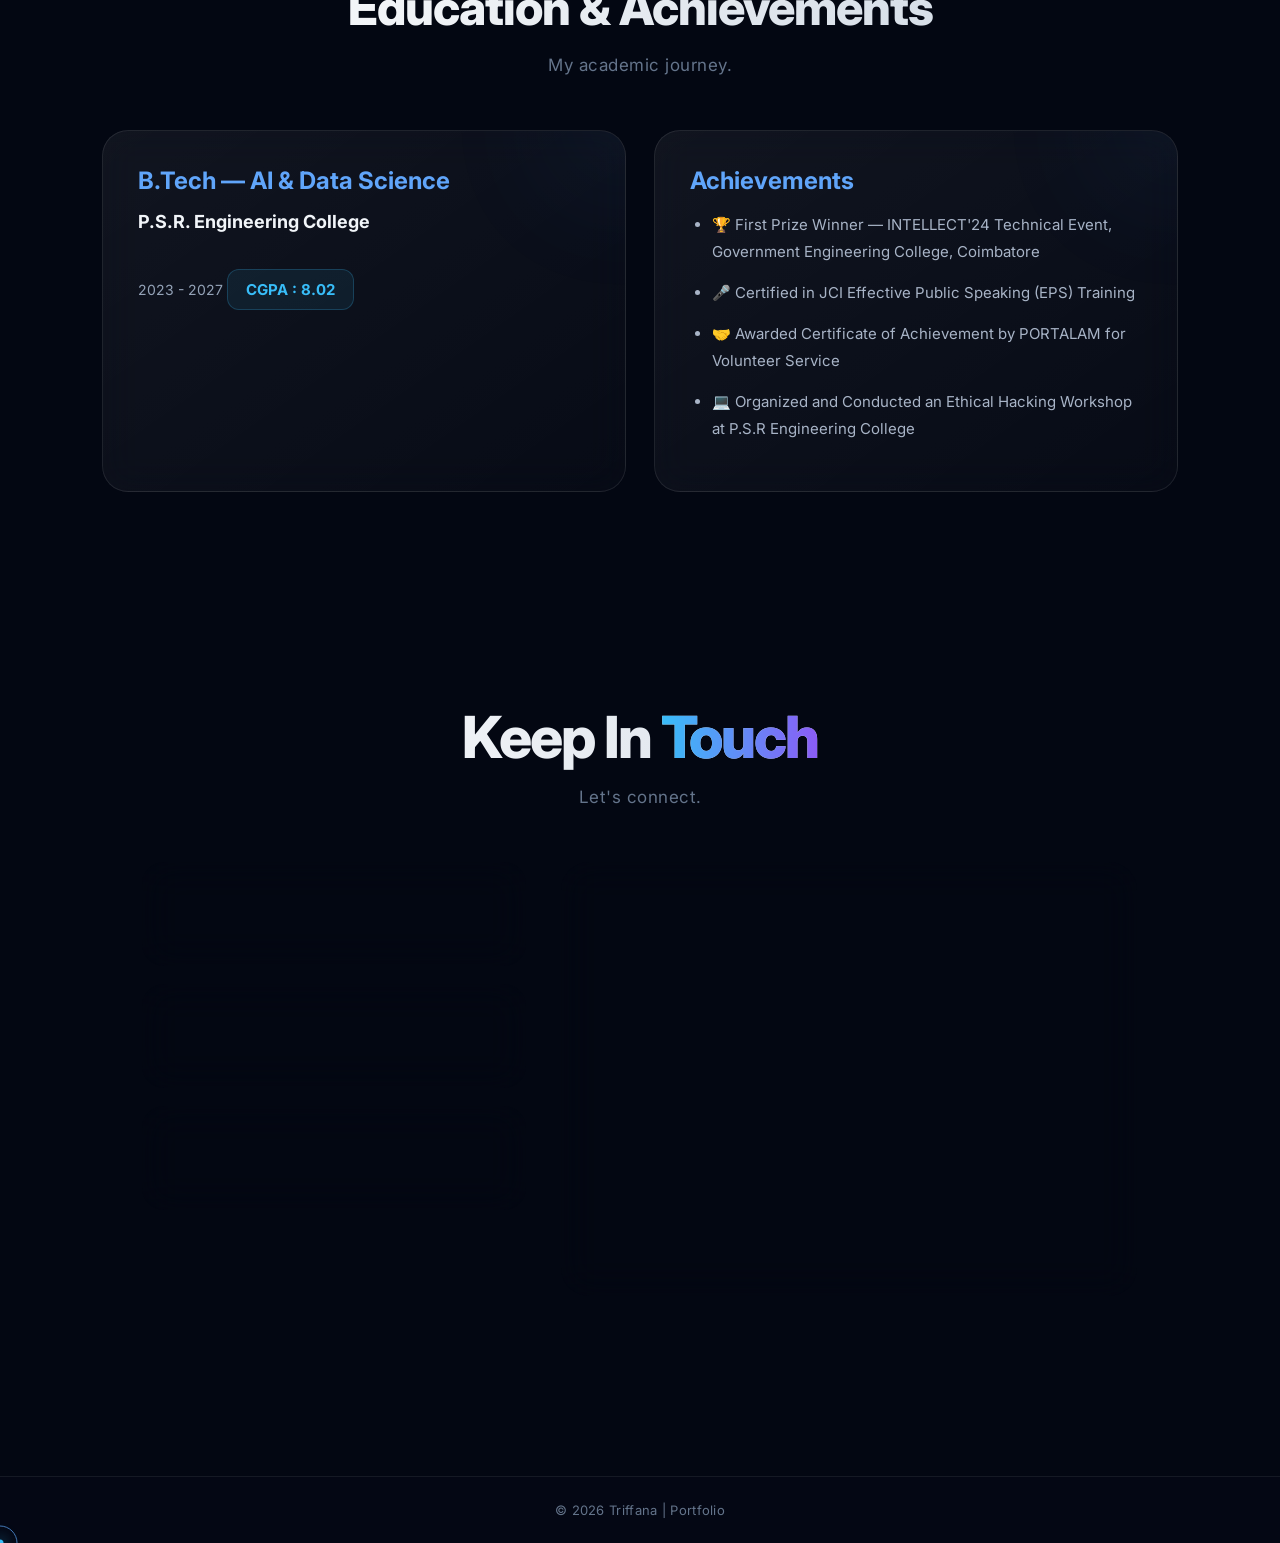
==== commit 39bdbf07: "Update Retail Sales Analysis project page layout and styling" ====
--- a/index.html
+++ b/index.html
@@ -23,7 +23,7 @@
         <li><a href="#about">About</a></li>
         <li><a href="#skills">Skills</a></li>
         <li><a href="#projects">Projects</a></li>
-        <li><a href="#experience">Experience</a></li>
+        <li><a href="#journey">Journey</a></li>
         <li><a href="#certifications">Certifications</a></li>
         <li><a href="#education">Education</a></li>
         <li><a href="#contact">Contact</a></li>
@@ -78,6 +78,8 @@
             technologies and smart applications.
         </p>
     </section>
+
+    
     <!-- SKILLS -->
     <section class="skills" id="skills">
         <h1>Skills</h1>
@@ -95,180 +97,357 @@
             <div class="card">JavaScript</div>
         </div>
     </section>
-    <!-- PROJECTS -->
-    <section class="projects" id="projects">
-        <h1>Projects</h1>
-         <p class="section-subtitle">
+
+
+<!-- PROJECTS -->
+
+<section class="projects" id="projects">
+
+    <h1>Projects</h1>
+
+    <p class="section-subtitle">
         Things I've built and learned along the way.
     </p>
-       <div class="project-container">
-
-    <!-- 1. AI Mock Interview Analyzer -->
-    <div class="project-card">
-        <h2>
-            <a href="mock-interview.html">
-                AI Mock Interview Analyzer
-            </a>
-        </h2>
-
-        <p>
-            Developed an AI-powered mock interview system that
-            analyzes confidence, eye contact, speech clarity,
-            and voice performance to provide interview feedback.
-        </p>
-
-        <div class="tech-stack">
-            <span>Python</span>
-            <span>Flask</span>
-            <span>Machine Learning</span>
-            <span>OpenCV</span>
-        </div>
+
+
+    <div class="project-container">
+
+
+        <!-- 1. AI Mock Interview Analyzer -->
+
+        <div class="project-card">
+
+            <h2>
+                <a href="mock-interview.html">
+                    AI Mock Interview Analyzer
+                </a>
+            </h2>
+
+            <p>
+                Developed an AI-powered mock interview system
+                that analyzes confidence, eye contact, speech
+                clarity and voice performance to provide
+                interview feedback.
+            </p>
+
+            <div class="tech-stack">
+                <span>Python</span>
+                <span>Flask</span>
+                <span>Machine Learning</span>
+                <span>OpenCV</span>
+            </div>
+
+        </div>
+
+
+        <!-- 2. Retail Sales Analysis -->
+
+        <div class="project-card">
+
+            <h2>
+                <a href="retail-sales-analysis.html">
+                    Retail Sales Analysis Dashboard
+                </a>
+            </h2>
+
+            <p>
+                Built an interactive Power BI dashboard to
+                analyze retail sales, customer trends, profit
+                and regional performance using business
+                intelligence.
+            </p>
+
+            <div class="tech-stack">
+                <span>Power BI</span>
+                <span>Excel</span>
+                <span>DAX</span>
+                <span>Data Analytics</span>
+            </div>
+
+        </div>
+
+
+        <!-- 3. Frequency Healing Chatbot -->
+
+        <div class="project-card">
+
+            <h2>
+                <a href="frequency-healing.html">
+                    Frequency Healing Chatbot
+                </a>
+            </h2>
+
+            <p>
+                Built a Python-based chatbot focused on
+                skin wellness and facial glow using healing
+                frequencies like 528Hz.
+            </p>
+
+            <div class="tech-stack">
+                <span>Python</span>
+                <span>AI</span>
+                <span>Tkinter</span>
+            </div>
+
+        </div>
+
+
+        <!-- 4. Maternal Mortality Global Dashboard -->
+
+        <div class="project-card">
+
+            <h2>
+                <a href="maternal-mortality.html">
+                    Maternal Mortality Global Dashboard
+                </a>
+            </h2>
+
+            <p>
+                Interactive Power BI dashboard analyzing
+                global maternal mortality trends, country-wise
+                mortality rates and yearly patterns from
+                2014 to 2023.
+            </p>
+
+            <div class="tech-stack">
+                <span>Power BI</span>
+                <span>Data Analytics</span>
+                <span>Data Visualization</span>
+            </div>
+
+        </div>
+
+
+        <!-- 5. Smart Attendance System -->
+
+        <div class="project-card">
+
+            <h2>
+                <a href="attendance-system.html">
+                    Smart Attendance System
+                </a>
+            </h2>
+
+            <p>
+                AI face recognition attendance system with
+                automatic database tracking and reporting.
+            </p>
+
+            <div class="tech-stack">
+                <span>Python</span>
+                <span>OpenCV</span>
+                <span>Face Recognition</span>
+            </div>
+
+        </div>
+
+
+        <!-- 6. Jarvis AI Assistant -->
+
+        <div class="project-card">
+
+            <h2>
+                <a href="jarvis-ai.html">
+                    Jarvis AI Assistant
+                </a>
+            </h2>
+
+            <p>
+                Developed an AI virtual assistant using Python
+                with speech recognition and text-to-speech
+                features for performing smart automation tasks.
+            </p>
+
+            <div class="tech-stack">
+                <span>Python</span>
+                <span>SpeechRecognition</span>
+                <span>pyttsx3</span>
+                <span>Automation</span>
+            </div>
+
+        </div>
+
+
     </div>
 
-    <!-- 2. Retail Sales Analysis Dashboard -->
-    <div class="project-card">
-        <h2>
-            <a href="retail-sales-analysis.html">
-                Retail Sales Analysis Dashboard
-            </a>
-        </h2>
-
-        <p>
-            Built an interactive Power BI dashboard to analyze retail sales,
-            customer trends, profit, and regional performance using business intelligence.
-        </p>
-
-        <div class="tech-stack">
-            <span>Power BI</span>
-            <span>Excel</span>
-            <span>DAX</span>
-            <span>Data Analytics</span>
-        </div>
+</section>
+
+ <!-- JOURNEY TIMELINE -->
+
+<section class="journey" id="journey">
+
+    <h1>My Journey</h1>
+
+    <p class="section-subtitle">
+        My learning, internship and AI journey.
+    </p>
+
+    <div class="timeline">
+
+        <!-- 2024 -->
+
+        <div class="timeline-item">
+
+            <div class="timeline-dot"></div>
+
+            <div class="timeline-date">
+                2024
+            </div>
+
+            <div class="timeline-card">
+
+                <span class="timeline-number">01</span>
+
+                <h2>PORTALAM Internship</h2>
+
+                <p>
+                    Completed a Web Development Internship
+                    at PORTALAM Learning Partner and gained
+                    practical experience in web development.
+                </p>
+
+                <div class="timeline-tags">
+                    <span>Web Development</span>
+                    <span>Internship</span>
+                </div>
+
+            </div>
+
+        </div>
+
+
+        <!-- 2025 -->
+
+        <div class="timeline-item">
+
+            <div class="timeline-dot"></div>
+
+            <div class="timeline-date">
+                2025
+            </div>
+
+            <div class="timeline-card">
+
+                <span class="timeline-number">02</span>
+
+                <h2>Phoenix Softech</h2>
+
+                <p>
+                    Completed Full Stack Web Development
+                    with Java Internship and strengthened
+                    backend and frontend development skills.
+                </p>
+
+                <div class="timeline-tags">
+                    <span>Java</span>
+                    <span>Full Stack</span>
+                </div>
+
+            </div>
+
+        </div>
+
+
+        <!-- 2026 -->
+
+        <div class="timeline-item">
+
+            <div class="timeline-dot"></div>
+
+            <div class="timeline-date">
+                2026
+            </div>
+
+            <div class="timeline-card">
+
+                <span class="timeline-number">03</span>
+
+                <h2>ILIFE Technologies</h2>
+
+                <p>
+                    Completed Web Development Internship
+                    and gained practical experience in
+                    building modern web applications.
+                </p>
+
+                <div class="timeline-tags">
+                    <span>Web Development</span>
+                    <span>Internship</span>
+                </div>
+
+            </div>
+
+        </div>
+
+
+        <!-- DATA ANALYTICS -->
+
+        <div class="timeline-item">
+
+            <div class="timeline-dot"></div>
+
+            <div class="timeline-date">
+                2026
+            </div>
+
+            <div class="timeline-card">
+
+                <span class="timeline-number">04</span>
+
+                <h2>Data Analytics MasterClass</h2>
+
+                <p>
+                    Completed Data Analytics MasterClass
+                    from NoviTech R&D Private Limited and
+                    developed skills in data analysis and
+                    visualization.
+                </p>
+
+                <div class="timeline-tags">
+                    <span>Data Analytics</span>
+                    <span>Power BI</span>
+                </div>
+
+            </div>
+
+        </div>
+
+
+        <!-- CURRENT JOURNEY -->
+
+        <div class="timeline-item current">
+
+            <div class="timeline-dot"></div>
+
+            <div class="timeline-date">
+                2026 → 2027
+            </div>
+
+            <div class="timeline-card">
+
+                <span class="timeline-number">05</span>
+
+                <h2>AI & Data Science Journey</h2>
+
+                <p>
+                    Currently pursuing B.Tech in Artificial
+                    Intelligence and Data Science, focusing
+                    on Machine Learning, AI, Data Analytics
+                    and intelligent applications.
+                </p>
+
+                <div class="timeline-tags">
+                    <span>Artificial Intelligence</span>
+                    <span>Machine Learning</span>
+                    <span>Data Science</span>
+                </div>
+
+            </div>
+
+        </div>
+
     </div>
 
-    <!-- 3. Frequency Healing Chatbot -->
-    <div class="project-card">
-        <h2>
-            <a href="frequency-healing.html">
-                Frequency Healing Chatbot
-            </a>
-        </h2>
-
-        <p>
-            Built a Python-based chatbot focused on skin wellness
-            and facial glow using healing frequencies like 528Hz.
-        </p>
-
-        <div class="tech-stack">
-            <span>Python</span>
-            <span>AI</span>
-            <span>Tkinter</span>
-        </div>
-    </div>
-
-    <!-- 4. Smart Attendance System -->
-    <div class="project-card">
-        <h2>
-            <a href="attendance-system.html">
-                Smart Attendance System
-            </a>
-        </h2>
-
-        <p>
-            AI face recognition attendance system with
-            automatic database tracking and reporting.
-        </p>
-
-        <div class="tech-stack">
-            <span>Python</span>
-            <span>OpenCV</span>
-            <span>Face Recognition</span>
-        </div>
-    </div>
-
-    <!-- 5. Jarvis AI Assistant -->
-    <div class="project-card">
-        <h2>
-            <a href="jarvis-ai.html">Jarvis AI Assistant</a>
-        </h2>
-
-        <p>
-            Developed an AI virtual assistant using Python
-            with speech recognition and text-to-speech features
-            for performing smart automation tasks.
-        </p>
-
-        <div class="tech-stack">
-            <span>Python</span>
-            <span>SpeechRecognition</span>
-            <span>pyttsx3</span>
-            <span>Automation</span>
-        </div>
-    </div>
-
-    <!-- 6. AI Speech Emotion Recognition -->
-    <div class="project-card">
-        <h2>
-            <a href="emotion-recognition.html">
-                AI Speech Emotion Recognition
-            </a>
-        </h2>
-
-        <p>
-            Built an AI-based system to identify human emotions
-            from voice input using audio processing and
-            machine learning techniques.
-        </p>
-
-        <div class="tech-stack">
-            <span>Python</span>
-            <span>Machine Learning</span>
-            <span>Librosa</span>
-            <span>Audio Processing</span>
-        </div>
-    </div>
-
-</div>
-    </section>
-
-    <!-- EXPERIENCE -->
-<section class="experience" id="experience">
-    <h1>Professional Experience</h1>
-    <p class="section-subtitle">
-        Where I've worked.
-    </p>
-    <div class="experience-container">
-
-        <div class="experience-card">
-            <div class="exp-header">
-                <h2>Tessolve Semiconductor Pvt Ltd</h2>
-                <span>Oct 2024</span>
-            </div>
-
-            <h3>Project Trainee</h3>
-
-            <ul>
-                <li>Built a Face Recognition System for automated student attendance.</li>
-                <li>Maintained attendance records in databases for seamless tracking.</li>
-                <li>Designed an intuitive interface for managing records.</li>
-            </ul>
-        </div>
-
-        <div class="experience-card">
-            <div class="exp-header">
-                <h2>Life Changers IND</h2>
-                <span>Aug 2024</span>
-            </div>
-
-            <h3>Project Trainee</h3>
-
-            <ul>
-                <li>Developed a Python-based chatbot for frequency healing and skin wellness.</li>
-                <li>Delivered personalized frequency suggestions such as 528 Hz in real time.</li>
-            </ul>
-        </div>
-
-    </div>
 </section>
 
 <!-- CERTIFICATIONS -->
@@ -283,35 +462,71 @@
 
     <div class="cert-container">
 
-        <div class="cert-card">
-            <h2>Data Analytics MasterClass</h2>
-            <p>NoviTech R&D Private Limited • 2026</p>
-        </div>
-
-        <div class="cert-card">
-            <h2>Full Stack Web Development with Java</h2>
-            <p>Phoenix Softech • Nov 2025 – Dec 2025</p>
-        </div>
-
-        <div class="cert-card">
-            <h2>Web Development Internship</h2>
-            <p>ILIFE Technologies • May 2026 – Jun 2026</p>
-        </div>
-
-        <div class="cert-card">
-            <h2>Web Development Internship</h2>
-            <p>PORTALAM Learning Partner • Mar 2024 – Apr 2024</p>
-        </div>
-
-        <div class="cert-card">
-            <h2>Programming in C, C++ & Python</h2>
-            <p>CSC Academy</p>
-        </div>
-
-        <div class="cert-card">
-            <h2>Effective Public Speaking</h2>
-            <p>JCI Madurai Meenakshi</p>
-        </div>
+        <div class="cert-card"
+     onclick="window.open('Data_Analytics.jpeg', '_blank')">
+
+    <h2>Data Analytics MasterClass</h2>
+    <p>NoviTech R&D Private Limited • 2026</p>
+
+    <span class="view-certificate">
+        View Certificate →
+    </span>
+</div>
+
+        <div class="cert-card"
+     onclick="window.open('Java-full-stack-development.jpeg', '_blank')">
+
+    <h2>Full Stack Web Development with Java</h2>
+    <p>Phoenix Softech • Nov 2025 – Dec 2025</p>
+
+    <span class="view-certificate">
+        View Certificate →
+    </span>
+</div>
+
+<div class="cert-card"
+     onclick="window.open('ILIFE.jpeg', '_blank')">
+
+    <h2>Web Development Internship</h2>
+    <p>ILIFE Technologies • May 2026 – Jun 2026</p>
+
+    <span class="view-certificate">
+        View Certificate →
+    </span>
+</div>
+
+<div class="cert-card"
+     onclick="window.open('Web-Development.png', '_blank')">
+
+    <h2>Web Development Internship</h2>
+    <p>PORTALAM Learning Partner • Mar 2024 – Apr 2024</p>
+
+    <span class="view-certificate">
+        View Certificate →
+    </span>
+</div>
+
+<div class="cert-card"
+     onclick="window.open('CSC.jpeg', '_blank')">
+
+    <h2>Programming in C, C++ & Python</h2>
+    <p>CSC Academy</p>
+
+    <span class="view-certificate">
+        View Certificate →
+    </span>
+</div>
+
+<div class="cert-card"
+     onclick="window.open('EPS.jpeg', '_blank')">
+
+    <h2>Effective Public Speaking</h2>
+    <p>JCI Madurai Meenakshi</p>
+
+    <span class="view-certificate">
+        View Certificate →
+    </span>
+</div>
 
     </div>
 
@@ -427,7 +642,147 @@
     <footer>
         © 2026 Triffana | Portfolio
     </footer>
+
+<!-- =====================================================
+     AI PORTFOLIO CHATBOT
+===================================================== -->
+
+<div class="ai-chatbot">
+
+    <!-- CHAT WINDOW -->
+
+    <div class="chat-window" id="chat-window">
+
+        <div class="chat-header">
+
+            <div class="bot-profile">
+
+                <div class="bot-avatar">
+                    ✦
+                </div>
+
+                <div>
+                    <h3>Triffana AI</h3>
+                    <span>
+                        ● Online
+                    </span>
+                </div>
+
+            </div>
+
+            <button
+                class="chat-close"
+                id="chat-close">
+                ×
+            </button>
+
+        </div>
+
+
+        <!-- CHAT BODY -->
+
+        <div
+            class="chat-body"
+            id="chat-body">
+
+            <div class="bot-message">
+
+                <div class="message-avatar">
+                    ✦
+                </div>
+
+                <div class="message-content">
+
+                    <p>
+                        Hi! 👋 I'm Triffana's AI assistant.
+                    </p>
+
+                    <p>
+                        Ask me about her
+                        <b>skills, projects, certifications,
+journey, achievements or education.</b>
+                    </p>
+
+                </div>
+
+            </div>
+
+            <!-- QUICK QUESTIONS -->
+
+            <div class="quick-questions">
+
+    <button data-question="Tell about Triffana?">
+        👩‍💻 About Me
+    </button>
+
+    <button data-question="List Triffana's technical skills">
+        🛠 Skills
+    </button>
+
+    <button data-question="Show Triffana's projects">
+        🚀 Projects
+    </button>
+
+    <button data-question="List Triffana's certifications">
+        📜 Certifications
+    </button>
+
+    <button data-question="Show Triffana's career journey">
+        🚀 My Journey
+    </button>
+
+</div>
+
+        </div>
+
+
+        <!-- CHAT INPUT -->
+
+        <div class="chat-input-area">
+
+            <input
+                type="text"
+                id="chat-input"
+                placeholder="Ask me anything..."
+                autocomplete="off">
+
+            <button
+                id="send-message"
+                aria-label="Send message">
+                ➤
+            </button>
+
+        </div>
+
+    </div>
+
+
+    <!-- FLOATING BUTTON -->
+
+    <button
+        class="chat-toggle"
+        id="chat-toggle"
+        aria-label="Open AI assistant">
+
+        <span class="chat-icon">
+            ✦
+        </span>
+
+        <span class="chat-pulse"></span>
+
+    </button>
+
+</div>
+
     <!-- JS -->
     <script src="script.js"></script>
+
+    <!-- PREMIUM MOUSE EFFECT -->
+<div class="cursor-dot"></div>
+<div class="cursor-outline"></div>
+
+<!-- PARTICLE BACKGROUND -->
+<div id="particles"></div>
+
 </body>
 </html>
--- a/style.css
+++ b/style.css
@@ -1,937 +1,4569 @@
-html{
-    scroll-behavior:smooth;
-    scroll-padding-top:120px;
-}
-
-*{
-    margin:0;
-    padding:0;
-    box-sizing:border-box;
-    font-family:'Inter',sans-serif;
-}
-
-body{
-    background:#050816;
-    color:white;
-    overflow-x:hidden;
-}
-
-/* GLOW EFFECT */
-
-body::before{
-    content:'';
-    position:fixed;
+/* =========================================================
+   TRIFFANA PORTFOLIO
+   PREMIUM AI DEVELOPER UI
+========================================================= */
+
+@import url('https://fonts.googleapis.com/css2?family=Inter:wght@300;400;500;600;700;800&display=swap');
+
+/* =========================================================
+   GLOBAL RESET
+========================================================= */
+
+* {
+    margin: 0;
+    padding: 0;
+    box-sizing: border-box;
+    font-family: 'Inter', sans-serif;
+}
+
+html {
+    scroll-behavior: smooth;
+    scroll-padding-top: 90px;
+}
+
+body {
+    min-height: 100vh;
+    background:
+        radial-gradient(
+            circle at 15% 20%,
+            rgba(37,99,235,0.13),
+            transparent 30%
+        ),
+        radial-gradient(
+            circle at 85% 10%,
+            rgba(147,51,234,0.13),
+            transparent 30%
+        ),
+        #030712;
+
+    color: #f8fafc;
+    overflow-x: hidden;
+}
+
+/* =========================================================
+   BACKGROUND GLOW
+========================================================= */
+
+body::before {
+    content: "";
+    position: fixed;
+
+    width: 500px;
+    height: 500px;
+
+    top: -180px;
+    right: -150px;
+
+    background: #2563eb;
+    filter: blur(180px);
+
+    opacity: 0.14;
+
+    pointer-events: none;
+    z-index: -1;
+}
+
+body::after {
+    content: "";
+
+    position: fixed;
+
+    width: 450px;
+    height: 450px;
+
+    bottom: -180px;
+    left: -150px;
+
+    background: #9333ea;
+    filter: blur(180px);
+
+    opacity: 0.10;
+
+    pointer-events: none;
+    z-index: -1;
+}
+
+/* =========================================================
+   NAVBAR
+========================================================= */
+
+nav {
+    width: 100%;
+    height: 78px;
+
+    position: fixed;
+    top: 0;
+    left: 0;
+
+    z-index: 9000;
+
+    display: flex;
+    align-items: center;
+    justify-content: space-between;
+
+    padding: 0 7%;
+
+    background: rgba(3,7,18,0.72);
+
+    backdrop-filter: blur(20px);
+    -webkit-backdrop-filter: blur(20px);
+
+    border-bottom: 1px solid rgba(255,255,255,0.07);
+}
+
+/* LOGO */
+
+.logo {
+    font-size: 28px;
+    font-weight: 800;
+
+    letter-spacing: -1px;
+
+    background:
+        linear-gradient(
+            135deg,
+            #60a5fa,
+            #38bdf8,
+            #a855f7
+        );
+
+    -webkit-background-clip: text;
+    -webkit-text-fill-color: transparent;
+}
+
+/* NAV LINKS */
+
+nav ul {
+    display: flex;
+    align-items: center;
+
+    gap: 30px;
+
+    list-style: none;
+}
+
+nav ul li a {
+    position: relative;
+
+    color: #94a3b8;
+
+    text-decoration: none;
+
+    font-size: 14px;
+    font-weight: 500;
+
+    transition: 0.3s ease;
+}
+
+nav ul li a:hover {
+    color: white;
+}
+
+/* NAV UNDERLINE */
+
+nav ul li a::after {
+    content: "";
+
+    position: absolute;
+
+    left: 0;
+    bottom: -8px;
+
+    width: 0;
+    height: 2px;
+
+    border-radius: 10px;
+
+    background:
+        linear-gradient(
+            90deg,
+            #38bdf8,
+            #8b5cf6
+        );
+
+    transition: 0.3s ease;
+}
+
+nav ul li a:hover::after {
+    width: 100%;
+}
+
+/* MOBILE MENU BUTTON */
+
+.menu-toggle {
+    display: none;
+
+    font-size: 28px;
+
+    cursor: pointer;
+
+    color: white;
+
+    user-select: none;
+}
+
+/* =========================================================
+   PART 2 — HERO + ABOUT + SKILLS
+========================================================= */
+
+
+/* =========================
+   HERO SECTION
+========================= */
+
+.hero{
+    min-height:100vh;
+    display:flex;
+    align-items:center;
+    justify-content:space-between;
+    gap:70px;
+    padding:150px 8% 90px;
+    position:relative;
+    overflow:hidden;
+}
+
+/* Decorative glow */
+
+.hero::before{
+    content:"";
+    position:absolute;
     width:500px;
     height:500px;
     background:#2563eb;
     filter:blur(180px);
-    top:-100px;
-    right:-100px;
-    opacity:0.25;
+    opacity:0.15;
+    top:100px;
+    left:30%;
     z-index:-1;
-}
-
-body::after{
-    content:'';
-    position:fixed;
-    width:400px;
-    height:400px;
-    background:#9333ea;
-    filter:blur(180px);
-    bottom:-100px;
-    left:-100px;
-    opacity:0.18;
-    z-index:-1;
-}
-
-/* NAVBAR */
-
-nav{
-    width:100%;
-    display:flex;
-    justify-content:space-between;
-    align-items:center;
-    padding:22px 8%;
-    position:fixed;
-    top:0;
-    z-index:1000;
-    background:rgba(5,8,22,0.7);
-    backdrop-filter:blur(12px);
-    border-bottom:1px solid rgba(255,255,255,0.08);
-}
-
-.logo{
-    font-size:30px;
-    font-weight:700;
-    color:#60a5fa;
-}
-
-nav ul{
-    display:flex;
-    gap:35px;
-    list-style:none;
-}
-
-nav ul li a{
-    color:#cbd5e1;
-    text-decoration:none;
-    font-size:15px;
-    transition:0.3s;
-}
-
-nav ul li a:hover{
-    color:#60a5fa;
-}
-.menu-toggle{
-    display:none;
-    font-size:28px;
-    cursor:pointer;
-    color:white;
-}
-
-/* HERO SECTION */
-
-.hero{
-    min-height:100vh;
-    display:flex;
-    justify-content:space-between;
-    align-items:center;
-    padding:140px 8% 80px;
-    gap:80px;
 }
 
 .hero-text{
     flex:1;
-}
+    max-width:720px;
+    animation:heroTextReveal 1s ease forwards;
+}
+
+@keyframes heroTextReveal{
+    from{
+        opacity:0;
+        transform:translateX(-40px);
+    }
+    to{
+        opacity:1;
+        transform:translateX(0);
+    }
+}
+
+
+/* HERO TITLE */
 
 .hero-text h1{
-    font-size:72px;
-    line-height:1.1;
+    font-size:clamp(52px,6vw,82px);
+    line-height:1.05;
     font-weight:800;
-    margin-bottom:20px;
-}
-
-.hero-text span{
-    color:#60a5fa;
-}
+    letter-spacing:-3px;
+    margin-bottom:28px;
+}
+
+.hero-text h1 span{
+    display:inline-block;
+    background:linear-gradient(
+        90deg,
+        #38bdf8,
+        #60a5fa,
+        #8b5cf6
+    );
+    -webkit-background-clip:text;
+    -webkit-text-fill-color:transparent;
+    background-clip:text;
+}
+
+
+/* TYPING / ROLE TEXT */
 
 .typing-text{
     color:#38bdf8;
-    font-size:24px;
-    margin-bottom:25px;
-    animation:blink 1s infinite;
-}
-
-@keyframes blink{
-    50%{
-        opacity:0.5;
-    }
-}
+    font-size:clamp(20px,2vw,28px);
+    font-weight:700;
+    margin-bottom:28px;
+    letter-spacing:-0.5px;
+    position:relative;
+}
+
+
+/* HERO DESCRIPTION */
 
 .hero-text p{
+    max-width:680px;
     color:#94a3b8;
-    font-size:20px;
-    line-height:1.8;
-    max-width:600px;
-}
-
-/* BUTTON */
-
-.hero-text button{
+    font-size:19px;
+    line-height:1.9;
+    margin-bottom:10px;
+}
+
+
+/* =========================
+   HERO BUTTONS
+========================= */
+
+.hero-buttons{
+    display:flex;
+    gap:18px;
+    flex-wrap:wrap;
     margin-top:35px;
-    padding:15px 35px;
+}
+
+.hero-buttons a{
+    text-decoration:none;
+}
+
+.hero-buttons button{
+    padding:15px 30px;
     border:none;
-    border-radius:12px;
-    background:linear-gradient(135deg,#3b82f6,#9333ea);
+    border-radius:14px;
     color:white;
     font-size:16px;
-    font-weight:600;
+    font-weight:700;
     cursor:pointer;
-    transition:0.4s;
-}
-
-.hero-text button:hover{
+    background:linear-gradient(
+        135deg,
+        #2563eb,
+        #7c3aed
+    );
+    box-shadow:0 10px 30px rgba(37,99,235,0.25);
+    transition:all 0.35s ease;
+}
+
+.hero-buttons button:hover{
     transform:translateY(-5px);
-    box-shadow:0 0 25px rgba(96,165,250,0.5);
-}
-
-/* HERO IMAGE */
+    box-shadow:
+        0 15px 35px rgba(59,130,246,0.35);
+}
+
+
+/* OUTLINE BUTTON */
+
+.hero-buttons .outline-btn{
+    background:rgba(255,255,255,0.03);
+    border:1px solid rgba(96,165,250,0.5);
+    color:#cbd5e1;
+    box-shadow:none;
+}
+
+.hero-buttons .outline-btn:hover{
+    background:rgba(96,165,250,0.1);
+    border-color:#60a5fa;
+    color:white;
+}
+
+
+/* =========================
+   HERO IMAGE
+========================= */
 
 .hero-image{
+    flex:0 0 430px;
     display:flex;
     justify-content:center;
     align-items:center;
-}
+    position:relative;
+}
+
+
+/* IMAGE GLOW */
+
+.hero-image::before{
+    content:"";
+    position:absolute;
+    width:430px;
+    height:430px;
+    border-radius:50%;
+    background:linear-gradient(
+        135deg,
+        #2563eb,
+        #9333ea
+    );
+    filter:blur(70px);
+    opacity:0.28;
+    z-index:-1;
+}
+
+
+/* PROFILE */
 
 .profile{
-    width:420px;
-    height:420px;
+    width:430px;
+    height:430px;
     object-fit:cover;
     border-radius:50%;
+
     border:4px solid #60a5fa;
-    box-shadow:0 0 40px rgba(59,130,246,0.5);
-    animation:float 4s ease-in-out infinite;
+
+    box-shadow:
+        0 0 0 10px rgba(96,165,250,0.05),
+        0 0 50px rgba(59,130,246,0.45);
+
+    animation:profileFloat 5s ease-in-out infinite;
+
+    transition:
+        transform 0.4s ease,
+        box-shadow 0.4s ease;
+}
+
+.profile:hover{
+    transform:scale(1.04);
+    box-shadow:
+        0 0 0 12px rgba(96,165,250,0.08),
+        0 0 70px rgba(59,130,246,0.65);
+}
+
+@keyframes profileFloat{
+    0%,100%{
+        transform:translateY(0);
+    }
+
+    50%{
+        transform:translateY(-14px);
+    }
+}
+
+
+/* =========================
+   SECTION COMMON STYLE
+========================= */
+
+section{
+    padding:110px 8%;
+    position:relative;
+}
+
+section h1{
+    text-align:center;
+    font-size:clamp(34px,4vw,48px);
+    font-weight:800;
+    letter-spacing:-1px;
+    margin-bottom:18px;
+
+    background:linear-gradient(
+        90deg,
+        #ffffff,
+        #cbd5e1
+    );
+
+    -webkit-background-clip:text;
+    -webkit-text-fill-color:transparent;
+    background-clip:text;
+}
+
+
+/* SECTION SUBTITLE */
+
+.section-subtitle{
+    text-align:center;
+    color:#64748b;
+    font-size:17px;
+    margin-bottom:55px;
+    letter-spacing:0.5px;
+}
+
+
+/* =========================
+   ABOUT SECTION
+========================= */
+
+.about{
+    max-width:1100px;
+    margin:0 auto;
+    text-align:center;
+
+    padding:65px 70px;
+
+    background:
+        linear-gradient(
+            145deg,
+            rgba(255,255,255,0.06),
+            rgba(255,255,255,0.02)
+        );
+
+    border:1px solid rgba(255,255,255,0.09);
+
+    border-radius:30px;
+
+    backdrop-filter:blur(20px);
+
+    box-shadow:
+        0 20px 70px rgba(0,0,0,0.2);
+
+    transition:all 0.4s ease;
+}
+
+.about:hover{
+    transform:translateY(-5px);
+
+    border-color:
+        rgba(96,165,250,0.35);
+
+    box-shadow:
+        0 25px 80px rgba(37,99,235,0.12);
+}
+
+.about p:last-child{
+    color:#a8b4c7;
+    font-size:18px;
+    line-height:2;
+    max-width:850px;
+    margin:0 auto;
+}
+
+
+/* =========================
+   SKILLS
+========================= */
+
+.skill-box{
+    max-width:1100px;
+    margin:0 auto;
+
+    display:grid;
+    grid-template-columns:
+        repeat(auto-fit,minmax(210px,1fr));
+
+    gap:22px;
+}
+
+
+/* SKILL CARD */
+
+.card{
+    position:relative;
+
+    padding:30px 25px;
+
+    border-radius:22px;
+
+    text-align:center;
+
+    color:#cbd5e1;
+
+    font-size:17px;
+    font-weight:700;
+
+    background:
+        linear-gradient(
+            145deg,
+            rgba(255,255,255,0.055),
+            rgba(255,255,255,0.015)
+        );
+
+    border:1px solid rgba(255,255,255,0.08);
+
+    backdrop-filter:blur(15px);
+
+    overflow:hidden;
+
+    transition:
+        transform 0.35s ease,
+        border-color 0.35s ease,
+        box-shadow 0.35s ease;
+}
+
+
+/* CARD LIGHT EFFECT */
+
+.card::before{
+    content:"";
+    position:absolute;
+
+    width:100px;
+    height:100px;
+
+    top:-50px;
+    right:-50px;
+
+    background:#3b82f6;
+
+    border-radius:50%;
+
+    filter:blur(40px);
+
+    opacity:0;
+
     transition:0.4s;
 }
 
-.profile:hover{
-    transform:scale(1.03);
-}
-
-@keyframes float{
-    0%{
-        transform:translateY(0px);
-    }
-    50%{
-        transform:translateY(-20px);
-    }
-    100%{
-        transform:translateY(0px);
-    }
-}
-
-/* SECTIONS */
-
-section{
-    padding:100px 8%;
-}
-
-section h1{
-    font-size:42px;
-    margin-bottom:50px;
+
+/* CARD HOVER */
+
+.card:hover{
+    transform:translateY(-9px);
+
     color:white;
-    text-align:center;
+
+    border-color:
+        rgba(96,165,250,0.5);
+
+    box-shadow:
+        0 15px 40px rgba(37,99,235,0.18);
+}
+
+.card:hover::before{
+    opacity:0.5;
+}
+
+
+/* =========================
+   MOBILE HERO
+========================= */
+
+@media(max-width:900px){
+
+    .hero{
+        flex-direction:column-reverse;
+        text-align:center;
+        padding:140px 25px 70px;
+        gap:45px;
+    }
+
+    .hero-text{
+        max-width:100%;
+    }
+
+    .hero-text h1{
+        font-size:52px;
+        letter-spacing:-2px;
+    }
+
+    .typing-text{
+        font-size:20px;
+    }
+
+    .hero-text p{
+        font-size:16px;
+        line-height:1.8;
+    }
+
+    .hero-buttons{
+        justify-content:center;
+    }
+
+    .hero-image{
+        flex:unset;
+    }
+
+    .profile{
+        width:300px;
+        height:300px;
+    }
+
+    .hero-image::before{
+        width:300px;
+        height:300px;
+    }
+
+    .about{
+        padding:45px 25px;
+    }
+
+    .about p:last-child{
+        font-size:16px;
+    }
+
+    .skill-box{
+        grid-template-columns:
+            repeat(2,1fr);
+        gap:15px;
+    }
+
+    .card{
+        padding:25px 15px;
+        font-size:15px;
+    }
+}
+
+
+/* =========================
+   SMALL MOBILE
+========================= */
+
+@media(max-width:500px){
+
+    .hero{
+        padding-top:125px;
+    }
+
+    .hero-text h1{
+        font-size:42px;
+    }
+
+    .typing-text{
+        font-size:17px;
+    }
+
+    .hero-buttons{
+        flex-direction:column;
+        align-items:center;
+    }
+
+    .hero-buttons button{
+        width:230px;
+    }
+
+    .profile{
+        width:240px;
+        height:240px;
+    }
+
+    .hero-image::before{
+        width:240px;
+        height:240px;
+    }
+
+    section{
+        padding:80px 20px;
+    }
+
+    .skill-box{
+        grid-template-columns:1fr;
+    }
+}
+
+/* =========================================================
+   PART 3 — PROJECTS + INTERNSHIPS + CERTIFICATIONS
+========================================================= */
+
+
+/* =========================
+   PROJECTS SECTION
+========================= */
+
+.project-container{
+    max-width:1200px;
+    margin:0 auto;
+
+    display:grid;
+
+    grid-template-columns:
+        repeat(auto-fit,minmax(330px,1fr));
+
+    gap:28px;
+}
+
+
+/* =========================
+   PROJECT CARD
+========================= */
+
+.project-card{
+    position:relative;
+
+    padding:34px;
+
+    min-height:300px;
+
+    border-radius:26px;
+
+    background:
+        linear-gradient(
+            145deg,
+            rgba(255,255,255,0.065),
+            rgba(255,255,255,0.018)
+        );
+
+    border:1px solid rgba(255,255,255,0.09);
+
+    backdrop-filter:blur(18px);
+
+    overflow:hidden;
+
+    transition:
+        transform 0.45s ease,
+        border-color 0.45s ease,
+        box-shadow 0.45s ease;
+}
+
+
+/* TOP GLOW */
+
+.project-card::before{
+    content:"";
+
+    position:absolute;
+
+    width:180px;
+    height:180px;
+
+    top:-100px;
+    right:-80px;
+
+    border-radius:50%;
+
+    background:#3b82f6;
+
+    filter:blur(70px);
+
+    opacity:0.08;
+
+    transition:0.5s;
+}
+
+
+/* BOTTOM LINE */
+
+.project-card::after{
+    content:"";
+
+    position:absolute;
+
+    left:0;
+    bottom:0;
+
+    width:0%;
+    height:3px;
+
+    background:
+        linear-gradient(
+            90deg,
+            #38bdf8,
+            #8b5cf6
+        );
+
+    transition:0.5s;
+}
+
+
+/* HOVER */
+
+.project-card:hover{
+    transform:translateY(-12px);
+
+    border-color:
+        rgba(96,165,250,0.45);
+
+    box-shadow:
+        0 25px 60px rgba(15,23,42,0.55),
+        0 0 35px rgba(59,130,246,0.12);
+}
+
+.project-card:hover::before{
+    opacity:0.3;
+}
+
+.project-card:hover::after{
+    width:100%;
+}
+
+
+/* =========================
+   PROJECT TITLE
+========================= */
+
+.project-card h2{
+    margin-bottom:18px;
+
+    font-size:24px;
+    line-height:1.35;
+}
+
+.project-card h2 a{
+    text-decoration:none;
+
+    color:#60a5fa;
+
+    transition:
+        color 0.3s ease;
+}
+
+.project-card h2 a:hover{
+    color:#38bdf8;
+}
+
+
+/* PROJECT DESCRIPTION */
+
+.project-card p{
+    color:#9aa9bd;
+
+    font-size:16px;
+
+    line-height:1.8;
+
+    margin-bottom:22px;
+}
+
+
+/* =========================
+   TECH STACK
+========================= */
+
+.tech-stack{
+    display:flex;
+
+    flex-wrap:wrap;
+
+    gap:9px;
+
+    margin-top:auto;
+}
+
+.tech-stack span{
+    display:inline-flex;
+
+    align-items:center;
+
+    padding:7px 13px;
+
+    border-radius:30px;
+
+    background:
+        rgba(96,165,250,0.08);
+
+    border:
+        1px solid rgba(96,165,250,0.22);
+
+    color:#7dd3fc;
+
+    font-size:12px;
+
     font-weight:700;
-}
-
-/* ABOUT */
-
-.about{
-    text-align:center;
-    background:rgba(255,255,255,0.04);
-    border:1px solid rgba(255,255,255,0.08);
-    backdrop-filter:blur(10px);
-    border-radius:25px;
-    margin:0 8%;
-    padding:60px;
-}
-
-.about p{
-    color:#cbd5e1;
-    line-height:2;
-    font-size:18px;
-}
-
-/* SKILLS */
-
-.skill-box{
-    margin-top:50px;
-    display:grid;
-    grid-template-columns:repeat(auto-fit,minmax(220px,1fr));
+
+    letter-spacing:0.3px;
+
+    transition:0.3s;
+}
+
+.tech-stack span:hover{
+    background:
+        rgba(96,165,250,0.16);
+
+    border-color:#60a5fa;
+
+    transform:translateY(-2px);
+}
+
+
+/* =========================
+   INTERNSHIPS
+========================= */
+
+.experience-container{
+    max-width:1100px;
+
+    margin:0 auto;
+
+    display:flex;
+
+    flex-direction:column;
+
     gap:25px;
 }
 
-.card{
-    background:rgba(255,255,255,0.04);
-    border:1px solid rgba(255,255,255,0.08);
-    padding:35px;
-    border-radius:22px;
-    text-align:center;
-    transition:0.4s;
-    color:#cbd5e1;
-    font-weight:600;
-    backdrop-filter:blur(12px);
-}
-
-.card:hover{
-    transform:translateY(-10px);
-    border-color:#60a5fa;
-    color:white;
-    box-shadow:0 0 25px rgba(96,165,250,0.2);
-}
-
-/* PROJECTS */
-
-.project-container{
-    margin-top:50px;
-    display:grid;
-    grid-template-columns:repeat(auto-fit,minmax(300px,1fr));
-    gap:30px;
-}
-
-.project-card{
-    background:rgba(255,255,255,0.04);
-    border:1px solid rgba(255,255,255,0.08);
-    backdrop-filter:blur(12px);
-    padding:35px;
-    border-radius:24px;
-    transition:0.4s;
-}
-
-.project-card:hover{
-    transform:translateY(-12px) scale(1.03);
-    box-shadow:0 0 20px #38bdf8;
-}
-
-.project-card h2{
-    color:#60a5fa;
-    margin-bottom:18px;
-}
-
-.project-card p{
-    color:#cbd5e1;
-    line-height:1.8;
-}
-/* EXPERIENCE */
-.experience-container{
-    margin-top:50px;
-    display:flex;
-    flex-direction:column;
-    gap:30px;
-}
+
+/* INTERNSHIP CARD */
+
 .experience-card{
-    background:rgba(255,255,255,0.04);
-    border:1px solid rgba(255,255,255,0.08);
-    backdrop-filter:blur(12px);
-    border-radius:24px;
-    padding:35px;
-    transition:0.4s;
-}
+    position:relative;
+
+    padding:35px 40px;
+
+    border-radius:26px;
+
+    background:
+        linear-gradient(
+            145deg,
+            rgba(255,255,255,0.06),
+            rgba(255,255,255,0.018)
+        );
+
+    border:1px solid rgba(255,255,255,0.09);
+
+    backdrop-filter:blur(18px);
+
+    overflow:hidden;
+
+    transition:
+        transform 0.4s ease,
+        border-color 0.4s ease,
+        box-shadow 0.4s ease;
+}
+
+
+/* LEFT ACCENT */
+
+.experience-card::before{
+    content:"";
+
+    position:absolute;
+
+    left:0;
+    top:0;
+
+    width:4px;
+    height:100%;
+
+    background:
+        linear-gradient(
+            180deg,
+            #38bdf8,
+            #8b5cf6
+        );
+
+    opacity:0.8;
+}
+
+
+/* HOVER */
+
 .experience-card:hover{
-    transform:translateY(-8px);
-    border-color:#60a5fa;
-    box-shadow:0 0 25px rgba(96,165,250,0.25);
-}
+    transform:translateX(8px);
+
+    border-color:
+        rgba(96,165,250,0.4);
+
+    box-shadow:
+        0 20px 55px rgba(15,23,42,0.5);
+}
+
+
+/* EXPERIENCE HEADER */
+
 .exp-header{
     display:flex;
+
     justify-content:space-between;
+
     align-items:center;
-    margin-bottom:15px;
+
+    gap:20px;
+
+    margin-bottom:12px;
+
     flex-wrap:wrap;
 }
+
+
+/* COMPANY */
+
 .exp-header h2{
     color:#60a5fa;
-    font-size:26px;
-}
+
+    font-size:25px;
+
+    font-weight:750;
+}
+
+
+/* DATE */
+
 .exp-header span{
-    color:#94a3b8;
-    font-size:15px;
-}
+    padding:7px 14px;
+
+    border-radius:30px;
+
+    background:
+        rgba(56,189,248,0.08);
+
+    border:
+        1px solid rgba(56,189,248,0.2);
+
+    color:#7dd3fc;
+
+    font-size:13px;
+
+    font-weight:600;
+}
+
+
+/* ROLE */
+
 .experience-card h3{
-    color:#cbd5e1;
-    margin-bottom:18px;
+    color:#f1f5f9;
+
     font-size:18px;
-}
+
+    margin-bottom:20px;
+}
+
+
+/* EXPERIENCE LIST */
+
 .experience-card ul{
     padding-left:20px;
 }
+
 .experience-card ul li{
-    color:#cbd5e1;
-    margin-bottom:12px;
+    color:#9aa9bd;
+
     line-height:1.8;
-}
-/* Mobile */
-@media(max-width:900px){
+
+    margin-bottom:10px;
+
+    font-size:15px;
+}
+
+
+/* =========================
+   CERTIFICATIONS
+========================= */
+
+.cert-container{
+    max-width:1200px;
+
+    margin:0 auto;
+
+    display:grid;
+
+    grid-template-columns:
+        repeat(auto-fit,minmax(280px,1fr));
+
+    gap:25px;
+}
+
+
+/* CERT CARD */
+
+.cert-card{
+    cursor:pointer;
+    position:relative;
+}
+
+.view-certificate{
+    display:inline-block;
+    margin-top:20px;
+    padding:8px 16px;
+    border-radius:20px;
+    background:rgba(56,189,248,0.12);
+    border:1px solid rgba(56,189,248,0.3);
+    color:#38bdf8;
+    font-size:13px;
+    font-weight:600;
+    transition:0.3s;
+}
+
+.cert-card:hover .view-certificate{
+    background:rgba(56,189,248,0.2);
+    transform:translateY(-2px);
+}
+
+.cert-card{
+    position:relative;
+
+    padding:30px;
+
+    min-height:180px;
+
+    display:flex;
+
+    flex-direction:column;
+
+    justify-content:center;
+
+    text-align:center;
+
+    border-radius:24px;
+
+    background:
+        linear-gradient(
+            145deg,
+            rgba(255,255,255,0.06),
+            rgba(255,255,255,0.018)
+        );
+
+    border:1px solid rgba(255,255,255,0.09);
+
+    backdrop-filter:blur(18px);
+
+    overflow:hidden;
+
+    transition:
+        transform 0.4s ease,
+        border-color 0.4s ease,
+        box-shadow 0.4s ease;
+}
+
+
+/* CERTIFICATE GLOW */
+
+.cert-card::before{
+    content:"";
+
+    position:absolute;
+
+    width:130px;
+    height:130px;
+
+    top:-70px;
+    right:-50px;
+
+    border-radius:50%;
+
+    background:#8b5cf6;
+
+    filter:blur(60px);
+
+    opacity:0.08;
+
+    transition:0.4s;
+}
+
+
+/* CERT HOVER */
+
+.cert-card:hover{
+    transform:translateY(-10px);
+
+    border-color:
+        rgba(139,92,246,0.45);
+
+    box-shadow:
+        0 20px 50px rgba(124,58,237,0.15);
+}
+
+.cert-card:hover::before{
+    opacity:0.25;
+}
+
+
+/* CERT TITLE */
+
+.cert-card h2{
+    color:#60a5fa;
+
+    font-size:20px;
+
+    line-height:1.45;
+
+    margin-bottom:13px;
+}
+
+
+/* CERT DETAILS */
+
+.cert-card p{
+    color:#94a3b8;
+
+    font-size:14px;
+
+    line-height:1.7;
+}
+
+
+/* =========================
+   INTERNSHIP + CERT MOBILE
+========================= */
+
+@media(max-width:768px){
+
+    .project-container{
+        grid-template-columns:1fr;
+
+        gap:20px;
+    }
+
+    .project-card{
+        padding:27px;
+
+        min-height:auto;
+    }
+
+    .project-card h2{
+        font-size:21px;
+    }
+
+    .project-card p{
+        font-size:15px;
+    }
+
+
+    .experience-container{
+        gap:20px;
+    }
+
+    .experience-card{
+        padding:28px 25px;
+    }
+
+    .experience-card:hover{
+        transform:translateY(-6px);
+    }
+
     .exp-header{
+        align-items:flex-start;
+
         flex-direction:column;
-        align-items:flex-start;
-        gap:8px;
-    }
+
+        gap:10px;
+    }
+
     .exp-header h2{
-        font-size:22px;
-    }
-}
-/* TECH STACK */
-.tech-stack{
-    display:flex;
-    gap:12px;
-    flex-wrap:wrap;
-    margin-top:20px;
-}
-.tech-stack span{
-    padding:8px 15px;
-    background:rgba(96,165,250,0.12);
-    border:1px solid rgba(96,165,250,0.3);
-    border-radius:30px;
-    color:#60a5fa;
-    font-size:14px;
-    font-weight:600;
-}
-/* CONTACT SECTION */
-
-.contact{
-    padding:120px 8%;
-}
-
-.contact h1{
-    text-align:center;
-    font-size:55px;
-    margin-bottom:70px;
-    font-weight:800;
-}
-
-.contact h1 span{
-    color:#38bdf8;
-}
-
-.contact-container{
-    display:flex;
-    justify-content:center;
-    align-items:center;
-    gap:70px;
-    flex-wrap:wrap;
-}
-
-/* LEFT */
-
-.contact-left{
-    display:flex;
-    flex-direction:column;
-    gap:30px;
-}
-
-.contact-card{
-    width:320px;
-    display:flex;
-    align-items:center;
-    gap:20px;
-    padding:25px;
-    text-decoration:none;
-    border-radius:24px;
-    background:rgba(255,255,255,0.04);
-    border:1px solid rgba(255,255,255,0.08);
-    backdrop-filter:blur(12px);
-    transition:0.4s;
-}
-
-.contact-card:hover{
-    transform:translateY(-8px);
-    border-color:#38bdf8;
-    box-shadow:0 0 25px rgba(56,189,248,0.25);
-}
-
-.contact-card .icon{
-    width:65px;
-    height:65px;
-    border-radius:50%;
-    display:flex;
-    justify-content:center;
-    align-items:center;
-    font-size:28px;
-    background:rgba(56,189,248,0.12);
-    color:#38bdf8;
-}
-
-.contact-card h2{
-    color:white;
-    font-size:22px;
-    margin-bottom:6px;
-}
-
-.contact-card p{
-    color:#94a3b8;
-    font-size:15px;
-}
-
-/* RIGHT */
-
-.contact-right{
-    width:500px;
-    padding:45px;
-    border-radius:28px;
-    background:rgba(255,255,255,0.04);
-    border:1px solid rgba(255,255,255,0.08);
-    backdrop-filter:blur(12px);
-}
-
-.contact-right h2{
-    font-size:36px;
-    margin-bottom:20px;
-    color:white;
-}
-
-.contact-right p{
-    color:#cbd5e1;
-    line-height:1.8;
-    margin-bottom:35px;
-    font-size:17px;
-}
-
-.info-box{
-    margin-bottom:25px;
-}
-
-.info-box h3{
-    color:#38bdf8;
-    margin-bottom:8px;
-    font-size:18px;
-}
-
-.info-box span{
-    color:white;
-    font-size:17px;
-}
-
-/* MOBILE */
-
-@media(max-width:900px){
-
-    .contact-container{
-        flex-direction:column;
-    }
-
-    .contact-card{
-        width:100%;
-    }
-
-    .contact-right{
-        width:100%;
-    }
-
-    .contact h1{
-        font-size:42px;
-    }
-}
-/* EDUCATION */
+        font-size:21px;
+    }
+
+
+    .cert-container{
+        grid-template-columns:1fr;
+
+        gap:18px;
+    }
+
+    .cert-card{
+        min-height:160px;
+
+        padding:25px 20px;
+    }
+
+    .cert-card h2{
+        font-size:18px;
+    }
+}
+
+
+/* =========================
+   EXTRA SMALL MOBILE
+========================= */
+
+@media(max-width:480px){
+
+    .project-card{
+        padding:23px;
+    }
+
+    .experience-card{
+        padding:25px 20px;
+    }
+
+    .experience-card ul{
+        padding-left:18px;
+    }
+
+    .experience-card ul li{
+        font-size:14px;
+    }
+
+    .tech-stack span{
+        font-size:11px;
+
+        padding:6px 10px;
+    }
+
+    .cert-card{
+        padding:24px 18px;
+    }
+}
+
+/* =========================================================
+   PART 4 — EDUCATION + ACHIEVEMENTS + CONTACT + FOOTER
+========================================================= */
+
+
+/* =========================
+   EDUCATION
+========================= */
+
 .education-container{
+    max-width:1100px;
+
+    margin:0 auto;
+
     display:grid;
-    grid-template-columns:repeat(auto-fit,minmax(350px,1fr));
-    gap:30px;
-    margin-top:50px;
-}
+
+    grid-template-columns:
+        repeat(auto-fit,minmax(350px,1fr));
+
+    gap:28px;
+}
+
+
+/* EDUCATION + ACHIEVEMENT CARD */
+
 .education-card,
 .achievement-card{
-    background:rgba(255,255,255,0.04);
-    border:1px solid rgba(255,255,255,0.08);
-    backdrop-filter:blur(12px);
-    border-radius:24px;
+    position:relative;
+
     padding:35px;
+
+    border-radius:26px;
+
+    background:
+        linear-gradient(
+            145deg,
+            rgba(255,255,255,0.06),
+            rgba(255,255,255,0.018)
+        );
+
+    border:1px solid rgba(255,255,255,0.09);
+
+    backdrop-filter:blur(18px);
+
+    overflow:hidden;
+
+    transition:
+        transform 0.4s ease,
+        border-color 0.4s ease,
+        box-shadow 0.4s ease;
+}
+
+
+/* CARD GLOW */
+
+.education-card::before,
+.achievement-card::before{
+    content:"";
+
+    position:absolute;
+
+    width:150px;
+    height:150px;
+
+    top:-80px;
+    right:-70px;
+
+    border-radius:50%;
+
+    background:#3b82f6;
+
+    filter:blur(65px);
+
+    opacity:0.08;
+
     transition:0.4s;
 }
+
+
+/* HOVER */
+
 .education-card:hover,
 .achievement-card:hover{
     transform:translateY(-10px);
-    border-color:#60a5fa;
-    box-shadow:0 0 25px rgba(96,165,250,0.25);
-}
+
+    border-color:
+        rgba(96,165,250,0.4);
+
+    box-shadow:
+        0 20px 55px rgba(15,23,42,0.5);
+}
+
+.education-card:hover::before,
+.achievement-card:hover::before{
+    opacity:0.25;
+}
+
+
+/* EDUCATION TITLE */
+
 .education-card h2,
 .achievement-card h2{
     color:#60a5fa;
+
+    font-size:24px;
+
+    margin-bottom:16px;
+}
+
+
+/* COLLEGE */
+
+.education-card h3{
+    color:#f1f5f9;
+
+    font-size:18px;
+
+    margin-bottom:12px;
+}
+
+
+/* YEAR */
+
+.education-card > span{
+    color:#94a3b8;
+
+    font-size:14px;
+}
+
+
+/* CGPA */
+
+.cgpa-box{
+    display:inline-block;
+
+    margin-top:25px;
+
+    padding:10px 18px;
+
+    border-radius:12px;
+
+    background:
+        rgba(56,189,248,0.08);
+
+    border:
+        1px solid rgba(56,189,248,0.22);
+
+    color:#38bdf8;
+
+    font-size:15px;
+
+    font-weight:700;
+}
+
+
+/* =========================
+   ACHIEVEMENTS
+========================= */
+
+.achievement-card ul{
+    padding-left:22px;
+
+    margin-top:10px;
+}
+
+.achievement-card li{
+    color:#a8b4c7;
+
+    font-size:15px;
+
+    line-height:1.8;
+
+    margin-bottom:14px;
+}
+
+
+/* =========================
+   CONTACT SECTION
+========================= */
+
+.contact{
+    max-width:1200px;
+
+    margin:0 auto;
+
+    padding-top:100px;
+}
+
+
+/* CONTACT TITLE */
+
+.contact h1{
+    text-align:center;
+
+    font-size:clamp(40px,5vw,58px);
+
+    font-weight:800;
+
+    letter-spacing:-2px;
+
     margin-bottom:15px;
 }
-.education-card h3{
-    color:white;
-    margin-bottom:10px;
-}
-.education-card span{
+
+.contact h1 span{
+    background:
+        linear-gradient(
+            90deg,
+            #38bdf8,
+            #8b5cf6
+        );
+
+    -webkit-background-clip:text;
+    -webkit-text-fill-color:transparent;
+}
+
+
+/* CONTACT CONTAINER */
+
+.contact-container{
+    display:grid;
+
+    grid-template-columns:
+        0.8fr 1.2fr;
+
+    gap:35px;
+
+    align-items:stretch;
+
+    max-width:1050px;
+
+    margin:0 auto;
+}
+
+
+/* =========================
+   CONTACT LEFT
+========================= */
+
+.contact-left{
+    display:flex;
+
+    flex-direction:column;
+
+    gap:18px;
+}
+
+
+/* CONTACT CARD */
+
+.contact-card{
+    display:flex;
+
+    align-items:center;
+
+    gap:20px;
+
+    padding:22px;
+
+    min-height:100px;
+
+    text-decoration:none;
+
+    border-radius:22px;
+
+    background:
+        linear-gradient(
+            145deg,
+            rgba(255,255,255,0.06),
+            rgba(255,255,255,0.018)
+        );
+
+    border:1px solid rgba(255,255,255,0.09);
+
+    backdrop-filter:blur(18px);
+
+    transition:
+        transform 0.35s ease,
+        border-color 0.35s ease,
+        box-shadow 0.35s ease;
+}
+
+
+/* CONTACT HOVER */
+
+.contact-card:hover{
+    transform:translateX(7px);
+
+    border-color:
+        rgba(56,189,248,0.45);
+
+    box-shadow:
+        0 15px 40px rgba(14,165,233,0.12);
+}
+
+
+/* CONTACT ICON */
+
+.contact-card .icon{
+    width:58px;
+
+    height:58px;
+
+    flex-shrink:0;
+
+    display:flex;
+
+    align-items:center;
+
+    justify-content:center;
+
+    border-radius:17px;
+
+    font-size:25px;
+
+    background:
+        rgba(56,189,248,0.08);
+
+    border:
+        1px solid rgba(56,189,248,0.18);
+}
+
+
+/* CONTACT TEXT */
+
+.contact-card h2{
+    color:#f8fafc;
+
+    font-size:19px;
+
+    margin-bottom:5px;
+}
+
+.contact-card p{
+    color:#64748b;
+
+    font-size:13px;
+}
+
+
+/* =========================
+   CONTACT RIGHT
+========================= */
+
+.contact-right{
+    padding:38px;
+
+    border-radius:28px;
+
+    background:
+        linear-gradient(
+            145deg,
+            rgba(255,255,255,0.065),
+            rgba(255,255,255,0.018)
+        );
+
+    border:1px solid rgba(255,255,255,0.09);
+
+    backdrop-filter:blur(18px);
+
+    box-shadow:
+        0 20px 60px rgba(0,0,0,0.18);
+
+    transition:0.4s;
+}
+
+.contact-right:hover{
+    border-color:
+        rgba(96,165,250,0.3);
+}
+
+
+/* CONTACT RIGHT TITLE */
+
+.contact-right h2{
+    color:#f8fafc;
+
+    font-size:30px;
+
+    margin-bottom:15px;
+}
+
+
+/* CONTACT DESCRIPTION */
+
+.contact-right > p{
     color:#94a3b8;
-}
-.cgpa-box{
-    margin-top:25px;
-    display:inline-block;
-    padding:12px 20px;
-    border-radius:12px;
-    background:rgba(96,165,250,0.15);
-    color:#60a5fa;
-    font-weight:700;
-}
-.achievement-card ul{
-    padding-left:20px;
-}
-.achievement-card li{
-    color:#cbd5e1;
-    margin-bottom:15px;
+
+    font-size:15px;
+
     line-height:1.8;
-}
-section{
-    padding:20px 8% 100px;
-    scroll-margin-top:120px;
-}
+
+    margin-bottom:30px;
+}
+
+
+/* =========================
+   INFO BOX
+========================= */
+
+.info-box{
+    padding:15px 0;
+
+    border-bottom:
+        1px solid rgba(255,255,255,0.06);
+}
+
+.info-box:last-child{
+    border-bottom:none;
+}
+
+
+.info-box h3{
+    color:#38bdf8;
+
+    font-size:14px;
+
+    margin-bottom:6px;
+
+    text-transform:uppercase;
+
+    letter-spacing:1px;
+}
+
+.info-box span{
+    color:#e2e8f0;
+
+    font-size:15px;
+}
+
+
+/* =========================
+   FOOTER
+========================= */
+
+footer{
+    margin-top:70px;
+
+    padding:25px 20px;
+
+    text-align:center;
+
+    border-top:
+        1px solid rgba(255,255,255,0.07);
+
+    background:
+        rgba(5,8,22,0.65);
+
+    color:#64748b;
+
+    font-size:13px;
+
+    letter-spacing:0.3px;
+}
+
+footer:hover{
+    color:#94a3b8;
+}
+
+
+/* =========================
+   SCROLL SPACING
+========================= */
+
 #home,
 #about,
 #skills,
 #projects,
 #experience,
+#internships,
 #certifications,
-#education{
-    scroll-margin-top:120px;
-}
-footer{
-    text-align:center;
-    padding:5px 200px;
-}
+#education,
 #contact{
-    scroll-margin-top:120px;
-    padding-bottom:100px;
-}
-/* CASE STUDY PAGE */
-
-.case-study{
-    max-width:1000px;
-    margin:auto;
-    padding:120px 8%;
-}
-
-.project-tag{
-    display:inline-block;
-    padding:10px 20px;
-    border-radius:30px;
-    background:rgba(56,189,248,0.1);
-    border:1px solid #38bdf8;
-    color:#38bdf8;
-    margin-bottom:25px;
-}
-
-.case-study h1{
-    font-size:60px;
-    margin-bottom:20px;
-}
-
-.subtitle{
+    scroll-margin-top:110px;
+}
+
+
+/* =========================
+   MOBILE CONTACT
+========================= */
+
+@media(max-width:900px){
+
+    .education-container{
+        grid-template-columns:1fr;
+    }
+
+    .contact-container{
+        grid-template-columns:1fr;
+
+        gap:22px;
+    }
+
+    .contact-left{
+        width:100%;
+    }
+
+    .contact-right{
+        width:100%;
+
+        padding:30px;
+    }
+}
+
+
+/* =========================
+   MOBILE EDUCATION
+========================= */
+
+@media(max-width:768px){
+
+    .education-card,
+    .achievement-card{
+        padding:28px 24px;
+    }
+
+    .education-card h2,
+    .achievement-card h2{
+        font-size:21px;
+    }
+
+    .achievement-card li{
+        font-size:14px;
+
+        line-height:1.7;
+    }
+
+
+    .contact{
+        padding-top:80px;
+    }
+
+    .contact h1{
+        font-size:40px;
+
+        letter-spacing:-1px;
+    }
+
+    .contact-right{
+        padding:25px;
+    }
+
+    .contact-right h2{
+        font-size:25px;
+    }
+
+    .contact-card{
+        padding:19px;
+    }
+}
+
+
+/* =========================
+   SMALL MOBILE
+========================= */
+
+@media(max-width:480px){
+
+    .education-card,
+    .achievement-card{
+        padding:24px 20px;
+    }
+
+    .contact h1{
+        font-size:34px;
+    }
+
+    .contact-card{
+        gap:14px;
+    }
+
+    .contact-card .icon{
+        width:50px;
+        height:50px;
+        font-size:21px;
+    }
+
+    .contact-card h2{
+        font-size:17px;
+    }
+
+    .contact-right{
+        padding:22px;
+    }
+
+    .contact-right h2{
+        font-size:22px;
+    }
+
+    footer{
+        margin-top:50px;
+
+        font-size:12px;
+
+        padding:22px 15px;
+    }
+}
+
+
+/* =========================================================
+   FINAL POLISH
+========================================================= */
+
+
+/* Smooth selection */
+
+::selection{
+    background:#3b82f6;
+    color:white;
+}
+
+
+/* Custom scrollbar */
+
+::-webkit-scrollbar{
+    width:8px;
+}
+
+::-webkit-scrollbar-track{
+    background:#050816;
+}
+
+::-webkit-scrollbar-thumb{
+    background:
+        linear-gradient(
+            180deg,
+            #2563eb,
+            #7c3aed
+        );
+
+    border-radius:20px;
+}
+
+::-webkit-scrollbar-thumb:hover{
+    background:#60a5fa;
+}
+
+
+/* Prevent horizontal overflow */
+
+html,
+body{
+    max-width:100%;
+    overflow-x:hidden;
+}
+
+
+/* Images */
+
+img{
+    max-width:100%;
+}
+
+
+/* Links */
+
+a{
+    -webkit-tap-highlight-color:transparent;
+}
+
+
+/* Better mobile touch */
+
+button,
+a{
+    touch-action:manipulation;
+}
+
+/* =========================================================
+   PART 5 — PREMIUM AI CHATBOT
+========================================================= */
+
+
+/* =========================
+   CHATBOT CONTAINER
+========================= */
+
+.ai-chatbot{
+    position:fixed;
+
+    right:25px;
+    bottom:25px;
+
+    z-index:9999;
+
+    font-family:'Inter',sans-serif;
+}
+
+
+/* =========================
+   CHAT WINDOW
+========================= */
+
+.chat-window{
+    position:absolute;
+
+    right:0;
+    bottom:80px;
+
+    width:380px;
+    height:540px;
+
+    display:flex;
+    flex-direction:column;
+
+    overflow:hidden;
+
+    border-radius:26px;
+
+    background:
+        linear-gradient(
+            145deg,
+            rgba(10,18,40,0.97),
+            rgba(5,8,22,0.98)
+        );
+
+    border:
+        1px solid rgba(96,165,250,0.22);
+
+    backdrop-filter:blur(25px);
+
+    box-shadow:
+        0 25px 80px rgba(0,0,0,0.55),
+        0 0 50px rgba(59,130,246,0.10);
+
+    opacity:0;
+
+    visibility:hidden;
+
+    transform:
+        translateY(20px)
+        scale(0.96);
+
+    transform-origin:
+        bottom right;
+
+    transition:
+        opacity 0.3s ease,
+        transform 0.3s ease,
+        visibility 0.3s;
+}
+
+
+/* OPEN */
+
+.chat-window.active{
+    opacity:1;
+
+    visibility:visible;
+
+    transform:
+        translateY(0)
+        scale(1);
+}
+
+
+/* =========================
+   CHAT HEADER
+========================= */
+
+.chat-header{
+    display:flex;
+
+    justify-content:space-between;
+
+    align-items:center;
+
+    padding:18px 20px;
+
+    background:
+        linear-gradient(
+            135deg,
+            rgba(37,99,235,0.18),
+            rgba(124,58,237,0.14)
+        );
+
+    border-bottom:
+        1px solid rgba(255,255,255,0.08);
+}
+
+
+/* BOT PROFILE */
+
+.bot-profile{
+    display:flex;
+
+    align-items:center;
+
+    gap:12px;
+}
+
+
+/* BOT AVATAR */
+
+.bot-avatar{
+    width:43px;
+    height:43px;
+
+    display:flex;
+
+    align-items:center;
+    justify-content:center;
+
+    border-radius:14px;
+
+    background:
+        linear-gradient(
+            135deg,
+            #3b82f6,
+            #8b5cf6
+        );
+
+    color:white;
+
+    font-size:22px;
+
+    box-shadow:
+        0 0 20px rgba(59,130,246,0.35);
+}
+
+
+/* BOT NAME */
+
+.bot-profile h3{
+    color:#f8fafc;
+
+    font-size:16px;
+
+    margin-bottom:3px;
+}
+
+
+/* ONLINE STATUS */
+
+.bot-profile span{
+    color:#4ade80;
+
+    font-size:11px;
+
+    font-weight:500;
+}
+
+
+/* CLOSE BUTTON */
+
+.chat-close{
+    width:32px;
+    height:32px;
+
+    border:none;
+
+    border-radius:10px;
+
+    background:
+        rgba(255,255,255,0.06);
+
     color:#94a3b8;
-    font-size:22px;
-    margin-bottom:50px;
-}
-
-.case-study h2{
+
+    font-size:23px;
+
+    cursor:pointer;
+
+    transition:0.3s;
+}
+
+.chat-close:hover{
+    background:
+        rgba(239,68,68,0.15);
+
+    color:#f87171;
+
+    transform:rotate(90deg);
+}
+
+
+/* =========================
+   CHAT BODY
+========================= */
+
+.chat-body{
+    flex:1;
+
+    overflow-y:auto;
+
+    padding:20px;
+
+    scroll-behavior:smooth;
+}
+
+
+/* CUSTOM CHAT SCROLLBAR */
+
+.chat-body::-webkit-scrollbar{
+    width:4px;
+}
+
+.chat-body::-webkit-scrollbar-track{
+    background:transparent;
+}
+
+.chat-body::-webkit-scrollbar-thumb{
+    background:#334155;
+
+    border-radius:10px;
+}
+
+
+/* =========================
+   BOT MESSAGE
+========================= */
+
+.bot-message{
+    display:flex;
+
+    align-items:flex-start;
+
+    gap:10px;
+
+    margin-bottom:18px;
+}
+
+
+/* MESSAGE AVATAR */
+
+.message-avatar{
+    width:30px;
+    height:30px;
+
+    flex-shrink:0;
+
+    display:flex;
+
+    align-items:center;
+    justify-content:center;
+
+    border-radius:10px;
+
+    background:
+        linear-gradient(
+            135deg,
+            #2563eb,
+            #7c3aed
+        );
+
+    color:white;
+
+    font-size:14px;
+}
+
+
+/* MESSAGE CONTENT */
+
+.message-content{
+    max-width:82%;
+
+    padding:13px 15px;
+
+    border-radius:
+        5px 17px 17px 17px;
+
+    background:
+        rgba(255,255,255,0.055);
+
+    border:
+        1px solid rgba(255,255,255,0.07);
+}
+
+
+/* MESSAGE TEXT */
+
+.message-content p{
+    color:#cbd5e1;
+
+    font-size:13px;
+
+    line-height:1.65;
+
+    margin:0 0 7px;
+}
+
+.message-content p:last-child{
+    margin-bottom:0;
+}
+
+.message-content b{
     color:#60a5fa;
-    margin-top:40px;
-    margin-bottom:15px;
-}
-
-.case-study p{
-    color:#cbd5e1;
-    line-height:1.9;
-}
-
-.steps{
-    display:grid;
-    gap:20px;
-    margin-top:25px;
-}
-
-.step{
-    background:rgba(255,255,255,0.04);
-    border:1px solid rgba(255,255,255,0.08);
-    padding:25px;
+}
+
+
+/* =========================
+   USER MESSAGE
+========================= */
+
+.user-message{
+    display:flex;
+
+    justify-content:flex-end;
+
+    margin-bottom:18px;
+}
+
+
+.user-message .message-content{
+    max-width:82%;
+
+    border-radius:
+        17px 5px 17px 17px;
+
+    background:
+        linear-gradient(
+            135deg,
+            rgba(37,99,235,0.8),
+            rgba(124,58,237,0.8)
+        );
+
+    border:none;
+}
+
+.user-message .message-content p{
+    color:white;
+}
+
+
+/* =========================
+   QUICK QUESTIONS
+========================= */
+
+.quick-questions{
+    display:flex;
+
+    flex-wrap:wrap;
+
+    gap:8px;
+
+    margin-top:5px;
+}
+
+
+.quick-questions button{
+    padding:8px 12px;
+
     border-radius:20px;
-}
-
-.step h3{
-    color:#38bdf8;
-    margin-bottom:10px;
-}
-
-.back-btn{
-    display:inline-block;
-    margin-top:50px;
-    padding:14px 30px;
-    border-radius:12px;
-    text-decoration:none;
+
+    border:
+        1px solid rgba(96,165,250,0.22);
+
+    background:
+        rgba(96,165,250,0.07);
+
+    color:#93c5fd;
+
+    font-size:11px;
+
+    cursor:pointer;
+
+    transition:0.3s;
+}
+
+
+.quick-questions button:hover{
+    background:
+        rgba(96,165,250,0.16);
+
+    border-color:
+        rgba(96,165,250,0.45);
+
+    transform:translateY(-2px);
+}
+
+
+/* =========================
+   TYPING INDICATOR
+========================= */
+
+.typing-indicator{
+    display:flex;
+
+    align-items:center;
+
+    gap:5px;
+
+    padding:13px 16px;
+
+    width:max-content;
+
+    border-radius:
+        5px 17px 17px 17px;
+
+    background:
+        rgba(255,255,255,0.055);
+}
+
+
+.typing-indicator span{
+    width:6px;
+    height:6px;
+
+    border-radius:50%;
+
+    background:#60a5fa;
+
+    animation:
+        typingDot 1.2s infinite ease-in-out;
+}
+
+
+.typing-indicator span:nth-child(2){
+    animation-delay:0.15s;
+}
+
+.typing-indicator span:nth-child(3){
+    animation-delay:0.3s;
+}
+
+
+@keyframes typingDot{
+
+    0%,
+    60%,
+    100%{
+        transform:translateY(0);
+
+        opacity:0.4;
+    }
+
+    30%{
+        transform:translateY(-4px);
+
+        opacity:1;
+    }
+
+}
+
+
+/* =========================
+   CHAT INPUT
+========================= */
+
+.chat-input-area{
+    display:flex;
+
+    align-items:center;
+
+    gap:10px;
+
+    padding:14px;
+
+    border-top:
+        1px solid rgba(255,255,255,0.07);
+
+    background:
+        rgba(5,8,22,0.65);
+}
+
+
+.chat-input-area input{
+    flex:1;
+
+    min-width:0;
+
+    padding:13px 15px;
+
+    border-radius:14px;
+
+    border:
+        1px solid rgba(255,255,255,0.08);
+
+    outline:none;
+
+    background:
+        rgba(255,255,255,0.05);
+
     color:white;
-    background:linear-gradient(135deg,#3b82f6,#9333ea);
-}
-
-.back-btn:hover{
-    transform:translateY(-3px);
-}
-
-
-/* PROJECT TITLE LINK */
-
-.project-card h2 a{
-    color:#60a5fa;
-    text-decoration:none;
+
+    font-size:13px;
+
     transition:0.3s;
 }
 
-.project-card h2 a:hover{
-    color:#38bdf8;
-}
-
-.project-card h2 a:visited{
-    color:#60a5fa;
-}
-
-.project-card h2 a:active{
-    color:#38bdf8;
-}
-.section-subtitle{
-    text-align:center;
-    color:#94a3b8;
-    font-size:20px;
-    margin-top:-25px;
-    margin-bottom:50px;
-    letter-spacing:1px;
-    font-weight:400;
-}
-.case-study-box{
-    margin-top:50px;
-    background:rgba(255,255,255,0.05);
-    border:1px solid rgba(255,255,255,0.1);
-    border-radius:25px;
-    padding:40px;
-    backdrop-filter:blur(12px);
-}
-
-.case-study-box h2{
-    color:#60a5fa;
-    margin-top:30px;
-    margin-bottom:15px;
-    font-size:32px;
-}
-
-.case-study-box p{
-    color:#cbd5e1;
-    line-height:1.9;
-    font-size:18px;
-}
-
-.case-study-box .steps{
-    margin-top:20px;
-}
-
-.case-study-box .step{
-    margin-bottom:20px;
-}
-
-.case-study-box .step h3{
-    color:#38bdf8;
-    font-size:22px;
-    margin-bottom:10px;
-}
-
-/* MOBILE CERTIFICATIONS */
-
-@media screen and (max-width:768px){
-
-    .cert-container{
-        grid-template-columns:1fr;
-        gap:20px;
-        margin-top:30px;
-    }
-
-    .cert-card{
-        padding:25px 20px;
-    }
-
-    .cert-card h2{
-        font-size:18px;
-        line-height:1.5;
-    }
-
-    .cert-card p{
-        font-size:14px;
-        line-height:1.7;
-    }
-
-}
+
+.chat-input-area input::placeholder{
+    color:#64748b;
+}
+
+
+.chat-input-area input:focus{
+    border-color:
+        rgba(96,165,250,0.5);
+
+    box-shadow:
+        0 0 15px rgba(59,130,246,0.08);
+}
+
+
+/* SEND BUTTON */
+
+#send-message{
+    width:44px;
+    height:44px;
+
+    flex-shrink:0;
+
+    border:none;
+
+    border-radius:14px;
+
+    background:
+        linear-gradient(
+            135deg,
+            #3b82f6,
+            #7c3aed
+        );
+
+    color:white;
+
+    font-size:17px;
+
+    cursor:pointer;
+
+    transition:0.3s;
+}
+
+
+#send-message:hover{
+    transform:
+        translateY(-2px)
+        scale(1.04);
+
+    box-shadow:
+        0 8px 25px rgba(59,130,246,0.3);
+}
+
+
 /* =========================
-   MOBILE RESPONSIVE FIX
+   FLOATING CHAT BUTTON
 ========================= */
 
-@media screen and (max-width:768px){
-
-    nav{
-        flex-direction:row;
-        justify-content:space-between;
-        align-items:center;
-        padding:15px 20px;
-    }
-
-    .menu-toggle{
-        display:block;
-    }
-
-   nav ul{
-    display:none;
+.chat-toggle{
+    position:relative;
+
+    width:62px;
+    height:62px;
+
+    border:none;
+
+    border-radius:20px;
+
+    display:flex;
+
+    align-items:center;
+    justify-content:center;
+
+    cursor:pointer;
+
+    background:
+        linear-gradient(
+            135deg,
+            #2563eb,
+            #7c3aed
+        );
+
+    color:white;
+
+    box-shadow:
+        0 12px 35px rgba(37,99,235,0.35);
+
+    transition:
+        transform 0.3s ease,
+        box-shadow 0.3s ease;
+}
+
+
+.chat-toggle:hover{
+    transform:
+        translateY(-4px)
+        scale(1.05);
+
+    box-shadow:
+        0 18px 45px rgba(37,99,235,0.45);
+}
+
+
+/* CHAT ICON */
+
+.chat-icon{
+    font-size:27px;
+
+    position:relative;
+
+    z-index:2;
+
+    transition:0.3s;
+}
+
+
+.chat-toggle.active .chat-icon{
+    transform:rotate(45deg);
+}
+
+
+/* =========================
+   PULSE EFFECT
+========================= */
+
+.chat-pulse{
     position:absolute;
-    top:75px;
+
+    inset:-5px;
+
+    border-radius:24px;
+
+    border:
+        1px solid rgba(96,165,250,0.4);
+
+    animation:
+        chatPulse 2s infinite;
+
+    pointer-events:none;
+}
+
+
+@keyframes chatPulse{
+
+    0%{
+        transform:scale(1);
+
+        opacity:0.7;
+    }
+
+    70%{
+        transform:scale(1.18);
+
+        opacity:0;
+    }
+
+    100%{
+        transform:scale(1.18);
+
+        opacity:0;
+    }
+
+}
+
+
+/* =========================
+   MOBILE CHATBOT
+========================= */
+
+@media(max-width:600px){
+
+    .ai-chatbot{
+        right:16px;
+
+        bottom:16px;
+    }
+
+
+    .chat-window{
+        position:fixed;
+
+        left:12px;
+        right:12px;
+
+        bottom:88px;
+
+        width:auto;
+
+        height:
+            min(570px, calc(100vh - 110px));
+
+        border-radius:22px;
+    }
+
+
+    .chat-toggle{
+        width:58px;
+        height:58px;
+
+        border-radius:18px;
+    }
+
+
+    .chat-header{
+        padding:15px 16px;
+    }
+
+
+    .chat-body{
+        padding:16px;
+    }
+
+
+    .message-content{
+        max-width:88%;
+    }
+
+
+    .chat-input-area{
+        padding:11px;
+    }
+
+
+    .chat-input-area input{
+        font-size:12px;
+
+        padding:12px;
+    }
+
+
+    #send-message{
+        width:42px;
+        height:42px;
+    }
+
+}
+
+
+/* =========================
+   VERY SMALL MOBILE
+========================= */
+
+@media(max-width:380px){
+
+    .chat-window{
+        left:8px;
+        right:8px;
+
+        bottom:82px;
+
+        height:
+            calc(100vh - 100px);
+    }
+
+
+    .quick-questions button{
+        font-size:10px;
+
+        padding:7px 9px;
+    }
+
+}
+
+/* =====================================
+   PREMIUM CURSOR
+===================================== */
+
+.cursor-dot{
+    width:7px;
+    height:7px;
+    background:#38bdf8;
+    border-radius:50%;
+    position:fixed;
+    pointer-events:none;
+    z-index:99999;
+    transform:translate(-50%,-50%);
+    box-shadow:0 0 15px #38bdf8;
+}
+
+.cursor-outline{
+    width:35px;
+    height:35px;
+    border:1px solid rgba(96,165,250,0.7);
+    border-radius:50%;
+    position:fixed;
+    pointer-events:none;
+    z-index:99998;
+    transform:translate(-50%,-50%);
+    transition:
+        width 0.2s ease,
+        height 0.2s ease,
+        border 0.2s ease;
+}
+
+/* Cursor hover effect */
+
+a:hover ~ .cursor-outline,
+button:hover ~ .cursor-outline{
+    width:50px;
+    height:50px;
+}
+
+
+/* =====================================
+   PARTICLE BACKGROUND
+===================================== */
+
+#particles{
+    position:fixed;
+    inset:0;
+    pointer-events:none;
+    z-index:-1;
+    overflow:hidden;
+}
+
+.particle{
+    position:absolute;
+    width:3px;
+    height:3px;
+    background:#60a5fa;
+    border-radius:50%;
+    opacity:0.5;
+    animation:particleFloat linear infinite;
+}
+
+@keyframes particleFloat{
+
+    0%{
+        transform:translateY(100vh);
+        opacity:0;
+    }
+
+    20%{
+        opacity:0.5;
+    }
+
+    80%{
+        opacity:0.5;
+    }
+
+    100%{
+        transform:translateY(-10vh);
+        opacity:0;
+    }
+}
+
+
+/* =====================================
+   SECTION REVEAL
+===================================== */
+
+section{
+    opacity:0;
+    transform:translateY(40px);
+    transition:
+        opacity 0.8s ease,
+        transform 0.8s ease;
+}
+
+section.show{
+    opacity:1;
+    transform:translateY(0);
+}
+
+
+/* =====================================
+   PREMIUM CARD MOUSE EFFECT
+===================================== */
+
+.project-card,
+.cert-card,
+.experience-card,
+.education-card,
+.achievement-card,
+.card{
+    transform-style:preserve-3d;
+    transition:
+        transform 0.25s ease,
+        border-color 0.3s ease,
+        box-shadow 0.3s ease;
+}
+
+
+/* =====================================
+   MOBILE
+===================================== */
+
+@media(max-width:768px){
+
+    .cursor-dot,
+    .cursor-outline{
+        display:none;
+    }
+
+    section{
+        opacity:1;
+        transform:none;
+    }
+
+    .particle{
+        width:2px;
+        height:2px;
+    }
+}
+
+
+/* ACCESSIBILITY */
+
+@media(prefers-reduced-motion:reduce){
+
+    *,
+    *::before,
+    *::after{
+        animation-duration:0.01ms !important;
+        animation-iteration-count:1 !important;
+        transition-duration:0.01ms !important;
+    }
+
+}
+
+/* ================================
+   PREMIUM PARTICLE BACKGROUND
+================================ */
+
+#particles{
+    position:fixed;
+    top:0;
     left:0;
     width:100%;
+    height:100%;
+    pointer-events:none;
+    overflow:hidden;
+    z-index:0;
+}
+
+.particle{
+    position:absolute;
+    width:4px;
+    height:4px;
+    border-radius:50%;
+    background:#38bdf8;
+    box-shadow:0 0 10px #38bdf8;
+    animation:floatParticle 10s linear infinite;
+}
+
+@keyframes floatParticle{
+
+    0%{
+        transform:translateY(100vh);
+        opacity:0;
+    }
+
+    20%{
+        opacity:0.8;
+    }
+
+    80%{
+        opacity:0.8;
+    }
+
+    100%{
+        transform:translateY(-100px);
+        opacity:0;
+    }
+
+}
+
+/* Keep portfolio content above particles */
+
+nav,
+section,
+footer{
+    position:relative;
+    z-index:1;
+}
+/* =========================================
+   PREMIUM JOURNEY TIMELINE
+========================================= */
+
+.journey{
+    position:relative;
+    padding:100px 8%;
+}
+
+.journey h1{
+    text-align:center;
+    font-size:48px;
+    margin-bottom:20px;
+}
+
+.timeline{
+    position:relative;
+    max-width:1000px;
+    margin:80px auto 0;
+    padding:20px 0;
+}
+
+
+/* CENTER LINE */
+
+.timeline::before{
+    content:"";
+    position:absolute;
+
+    left:50%;
+    top:0;
+    bottom:0;
+
+    width:2px;
+
+    background:linear-gradient(
+        to bottom,
+        transparent,
+        #38bdf8,
+        #9333ea,
+        #38bdf8,
+        transparent
+    );
+
+    transform:translateX(-50%);
+
+    box-shadow:
+        0 0 15px rgba(56,189,248,0.5);
+}
+
+
+/* TIMELINE ITEM */
+
+.timeline-item{
+    position:relative;
+
+    width:50%;
+
+    padding:30px 50px;
+
+    opacity:0;
+    transform:translateY(40px);
+
+    animation:timelineReveal 0.8s ease forwards;
+}
+
+
+/* ALTERNATE SIDES */
+
+.timeline-item:nth-child(odd){
+    left:0;
+    text-align:right;
+}
+
+.timeline-item:nth-child(even){
+    left:50%;
+    text-align:left;
+}
+
+
+/* DOT */
+
+.timeline-dot{
+    position:absolute;
+
+    top:45px;
+
+    width:16px;
+    height:16px;
+
+    border-radius:50%;
+
     background:#050816;
-    flex-direction:column;
-    text-align:center;
-    gap:20px;
-    padding:20px 0;
-    z-index:999;
-}
-
-    nav ul.active{
-        display:flex;
-    }
-
-    nav ul li a{
-        font-size:16px;
-    }
-    .hero{
-        flex-direction:column-reverse;
-        text-align:center;
-        padding:120px 20px 60px;
-        gap:40px;
-    }
-
-    .hero-text h1{
-        font-size:42px;
-    }
-
-    .typing-text{
-        font-size:18px;
-    }
-
-    .hero-text p{
-        font-size:16px;
-        max-width:100%;
-    }
-
-    .profile{
-        width:250px;
-        height:250px;
-    }
-
-    section{
-        padding:70px 20px;
-    }
-
-    section h1{
-        font-size:34px;
-    }
-
-    .about{
-        margin:0;
-        padding:30px 20px;
-    }
-
-    .about p{
-        font-size:16px;
-    }
-
-    .skill-box{
-        grid-template-columns:1fr;
-    }
-
-    .project-container{
-        grid-template-columns:1fr;
-    }
-
-    .project-card{
-        padding:25px;
-    }
-
-    .experience-card{
-        padding:25px;
-    }
-
-    .education-container{
-        grid-template-columns:1fr;
-    }
-
-    .contact-container{
-        flex-direction:column;
-        gap:30px;
-    }
-
-    .contact-left{
+
+    border:3px solid #38bdf8;
+
+    box-shadow:
+        0 0 10px #38bdf8,
+        0 0 25px rgba(56,189,248,0.6);
+
+    z-index:5;
+}
+
+
+.timeline-item:nth-child(odd) .timeline-dot{
+    right:-8px;
+}
+
+.timeline-item:nth-child(even) .timeline-dot{
+    left:-8px;
+}
+
+
+/* YEAR */
+
+.timeline-date{
+    display:inline-block;
+
+    margin-bottom:12px;
+
+    padding:7px 16px;
+
+    border-radius:20px;
+
+    background:rgba(56,189,248,0.08);
+
+    border:1px solid rgba(56,189,248,0.3);
+
+    color:#38bdf8;
+
+    font-size:14px;
+
+    font-weight:700;
+
+    letter-spacing:1px;
+}
+
+
+/* CARD */
+
+.timeline-card{
+    position:relative;
+
+    padding:30px;
+
+    border-radius:22px;
+
+    background:rgba(255,255,255,0.04);
+
+    border:1px solid rgba(255,255,255,0.08);
+
+    backdrop-filter:blur(15px);
+
+    transition:
+        transform 0.4s ease,
+        border-color 0.4s ease,
+        box-shadow 0.4s ease;
+
+    overflow:hidden;
+}
+
+
+/* CARD GLOW */
+
+.timeline-card::before{
+    content:"";
+
+    position:absolute;
+
+    width:120px;
+    height:120px;
+
+    background:#38bdf8;
+
+    filter:blur(80px);
+
+    opacity:0.08;
+
+    top:-60px;
+    right:-60px;
+
+    pointer-events:none;
+}
+
+
+.timeline-card:hover{
+
+    transform:
+        translateY(-8px)
+        scale(1.02);
+
+    border-color:#38bdf8;
+
+    box-shadow:
+        0 10px 40px rgba(56,189,248,0.15),
+        0 0 20px rgba(56,189,248,0.08);
+}
+
+
+/* NUMBER */
+
+.timeline-number{
+
+    display:block;
+
+    color:#64748b;
+
+    font-size:12px;
+
+    font-weight:700;
+
+    letter-spacing:2px;
+
+    margin-bottom:10px;
+}
+
+
+/* TITLE */
+
+.timeline-card h2{
+
+    color:#60a5fa;
+
+    font-size:24px;
+
+    margin-bottom:14px;
+}
+
+
+/* DESCRIPTION */
+
+.timeline-card p{
+
+    color:#cbd5e1;
+
+    font-size:15px;
+
+    line-height:1.8;
+}
+
+
+/* TAGS */
+
+.timeline-tags{
+
+    display:flex;
+
+    flex-wrap:wrap;
+
+    gap:8px;
+
+    margin-top:20px;
+}
+
+
+.timeline-item:nth-child(odd)
+.timeline-tags{
+
+    justify-content:flex-end;
+}
+
+
+.timeline-tags span{
+
+    padding:6px 12px;
+
+    border-radius:20px;
+
+    background:rgba(96,165,250,0.1);
+
+    border:1px solid rgba(96,165,250,0.25);
+
+    color:#60a5fa;
+
+    font-size:11px;
+
+    font-weight:600;
+}
+
+
+/* CURRENT */
+
+.timeline-item.current .timeline-card{
+
+    border-color:rgba(56,189,248,0.35);
+
+    box-shadow:
+        0 0 30px rgba(56,189,248,0.08);
+}
+
+
+.timeline-item.current .timeline-dot{
+
+    background:#38bdf8;
+
+    box-shadow:
+        0 0 10px #38bdf8,
+        0 0 30px #38bdf8,
+        0 0 50px rgba(56,189,248,0.5);
+
+    animation:pulseDot 2s infinite;
+}
+
+
+/* ANIMATIONS */
+
+@keyframes timelineReveal{
+
+    to{
+        opacity:1;
+        transform:translateY(0);
+    }
+
+}
+
+
+@keyframes pulseDot{
+
+    0%{
+        box-shadow:
+            0 0 10px #38bdf8,
+            0 0 20px #38bdf8;
+    }
+
+    50%{
+        box-shadow:
+            0 0 15px #38bdf8,
+            0 0 40px #38bdf8;
+    }
+
+    100%{
+        box-shadow:
+            0 0 10px #38bdf8,
+            0 0 20px #38bdf8;
+    }
+
+}
+
+
+/* =========================================
+   MOBILE TIMELINE
+========================================= */
+
+@media screen and (max-width:768px){
+
+    .journey{
+        padding:80px 20px;
+    }
+
+    .journey h1{
+        font-size:36px;
+    }
+
+    .timeline{
+        margin-top:50px;
+        padding-left:25px;
+    }
+
+
+    /* LEFT LINE */
+
+    .timeline::before{
+
+        left:10px;
+
+        transform:none;
+
+    }
+
+
+    .timeline-item,
+    .timeline-item:nth-child(odd),
+    .timeline-item:nth-child(even){
+
         width:100%;
-    }
-
-    .contact-right{
-        width:100%;
-        padding:25px;
-    }
-
-    .contact-card{
-        width:100%;
-    }
-
-    .contact h1{
-        font-size:38px;
-    }
-
-    .case-study{
-        padding:120px 20px 50px;
-    }
-
-    .case-study h1{
-        font-size:38px;
-        line-height:1.2;
-    }
-
-    .subtitle{
-        font-size:18px;
-    }
-
-    .case-study-box{
-        padding:25px;
-    }
-
-    .case-study-box h2{
-        font-size:26px;
-    }
-
-    .step{
-        padding:20px;
-    }
-
-    .tech-stack{
-        gap:8px;
-    }
-
-    .tech-stack span{
-        font-size:12px;
-        padding:6px 12px;
-    }
-
-    .section-subtitle{
-        font-size:16px;
-        margin-top:-15px;
-    }
-
-    footer{
-        text-align:center;
-        padding:20px;
-    }
-}
-.visitor-counter{
-    text-align:center;
-    margin:30px 0;
-    font-size:18px;
-    color:#60a5fa;
-    font-weight:700;
-}
-/* CERTIFICATIONS */
-
-.cert-container{
-    display:grid;
-    grid-template-columns:repeat(auto-fit,minmax(280px,1fr));
-    gap:25px;
-    margin-top:50px;
-}
-
-.cert-card{
-    background:rgba(255,255,255,0.04);
-    border:1px solid rgba(255,255,255,0.08);
-    backdrop-filter:blur(12px);
-    border-radius:24px;
-    padding:30px;
-    text-align:center;
-    transition:0.4s;
-}
-
-.cert-card:hover{
-    transform:translateY(-10px);
-    border-color:#60a5fa;
-    box-shadow:0 0 25px rgba(96,165,250,0.25);
-}
-
-.cert-card h2{
-    color:#60a5fa;
-    font-size:22px;
-    margin-bottom:15px;
-}
-
-.cert-card p{
-    color:#cbd5e1;
-    line-height:1.8;
-    font-size:15px;
+
+        left:0;
+
+        text-align:left;
+
+        padding:25px 0 25px 35px;
+
+    }
+
+
+    /* DOT */
+
+    .timeline-item:nth-child(odd) .timeline-dot,
+    .timeline-item:nth-child(even) .timeline-dot{
+
+        left:2px;
+
+        right:auto;
+
+        top:40px;
+
+        width:16px;
+        height:16px;
+
+    }
+
+
+    .timeline-card{
+
+        padding:24px 20px;
+
+    }
+
+
+    .timeline-card h2{
+
+        font-size:20px;
+
+    }
+
+
+    .timeline-card p{
+
+        font-size:14px;
+
+    }
+
+
+    .timeline-item:nth-child(odd)
+    .timeline-tags{
+
+        justify-content:flex-start;
+
+    }
+
+}
+/* =========================================
+   FINAL PROJECT GRID FIX
+========================================= */
+
+.project-container {
+
+    max-width: 1200px;
+
+    margin: 40px auto;
+
+    display: grid;
+
+    grid-template-columns: repeat(3, 1fr);
+
+    gap: 28px;
+
+}
+
+
+/* Keep all project cards equal */
+
+.project-container .project-card {
+
+    width: 100%;
+
+    min-height: 300px;
+
+    box-sizing: border-box;
+
+}
+
+
+/* TABLET */
+
+@media screen and (max-width: 900px) {
+
+    .project-container {
+
+        grid-template-columns: repeat(2, 1fr);
+
+    }
+
+}
+
+
+/* MOBILE */
+
+@media screen and (max-width: 600px) {
+
+    .project-container {
+
+        grid-template-columns: 1fr;
+
+        gap: 20px;
+
+    }
+
+}
+
+/* PROJECT CASE STUDY PAGES */
+.case-study {
+    opacity: 1 !important;
+    transform: none !important;
+}
+
+/* =========================================================
+   PROJECT CASE STUDY - PREMIUM BOX UI
+========================================================= */
+
+.case-study {
+    min-height: 100vh;
+    padding: 110px 8% 70px;
+    background:
+        radial-gradient(
+            circle at 15% 20%,
+            rgba(37, 99, 235, 0.12),
+            transparent 32%
+        ),
+        radial-gradient(
+            circle at 85% 10%,
+            rgba(139, 92, 246, 0.12),
+            transparent 30%
+        ),
+        #030712;
+
+    color: #f8fafc;
+
+    /* IMPORTANT */
+    opacity: 1 !important;
+    transform: none !important;
+}
+
+
+/* PROJECT CATEGORY */
+
+.case-study .project-tag {
+    display: inline-block;
+    margin-bottom: 18px;
+    padding: 8px 16px;
+
+    border-radius: 30px;
+
+    background: rgba(56, 189, 248, 0.08);
+    border: 1px solid rgba(56, 189, 248, 0.25);
+
+    color: #38bdf8;
+    font-size: 13px;
+    font-weight: 700;
+    letter-spacing: 0.5px;
+}
+
+
+/* MAIN TITLE */
+
+.case-study h1 {
+    max-width: 1000px;
+    margin-bottom: 18px;
+
+    font-size: clamp(42px, 5vw, 70px);
+    line-height: 1.1;
+    font-weight: 800;
+    letter-spacing: -2px;
+
+    background: linear-gradient(
+        90deg,
+        #ffffff,
+        #60a5fa,
+        #a855f7
+    );
+
+    -webkit-background-clip: text;
+    -webkit-text-fill-color: transparent;
+    background-clip: text;
+}
+
+
+/* SUBTITLE */
+
+.case-study .subtitle {
+    max-width: 850px;
+    margin-bottom: 45px;
+
+    color: #94a3b8;
+
+    font-size: 18px;
+    line-height: 1.8;
+}
+
+
+/* =========================================================
+   MAIN CONTENT BOX
+========================================================= */
+
+.case-study-box {
+    max-width: 1150px;
+    margin: 0 auto;
+
+    padding: 45px;
+
+    border-radius: 30px;
+
+    background:
+        linear-gradient(
+            145deg,
+            rgba(255, 255, 255, 0.065),
+            rgba(255, 255, 255, 0.018)
+        );
+
+    border: 1px solid rgba(255, 255, 255, 0.10);
+
+    backdrop-filter: blur(20px);
+    -webkit-backdrop-filter: blur(20px);
+
+    box-shadow:
+        0 25px 80px rgba(0, 0, 0, 0.35),
+        0 0 50px rgba(37, 99, 235, 0.06);
+
+    position: relative;
+    overflow: hidden;
+}
+
+
+/* TOP GLOW */
+
+.case-study-box::before {
+    content: "";
+
+    position: absolute;
+
+    width: 250px;
+    height: 250px;
+
+    top: -140px;
+    right: -100px;
+
+    border-radius: 50%;
+
+    background: #2563eb;
+
+    filter: blur(90px);
+
+    opacity: 0.12;
+
+    pointer-events: none;
+}
+
+
+/* =========================================================
+   EACH SECTION AS BOX
+========================================================= */
+
+.case-study-box h2 {
+    margin-top: 35px;
+    margin-bottom: 15px;
+
+    padding: 14px 18px;
+
+    border-radius: 15px;
+
+    background: rgba(96, 165, 250, 0.06);
+
+    border-left: 4px solid #38bdf8;
+
+    color: #60a5fa;
+
+    font-size: 24px;
+    font-weight: 750;
+}
+
+
+.case-study-box h2:first-child {
+    margin-top: 0;
+}
+
+
+/* TEXT */
+
+.case-study-box > p {
+    margin-bottom: 28px;
+
+    padding: 22px 24px;
+
+    border-radius: 18px;
+
+    background: rgba(255, 255, 255, 0.025);
+
+    border: 1px solid rgba(255, 255, 255, 0.06);
+
+    color: #cbd5e1;
+
+    font-size: 16px;
+    line-height: 1.85;
+}
+
+
+/* =========================================================
+   APPROACH CARDS
+========================================================= */
+
+.case-study-box .steps {
+    display: grid;
+
+    grid-template-columns: repeat(3, 1fr);
+
+    gap: 20px;
+
+    margin: 20px 0 35px;
+}
+
+
+.case-study-box .step {
+    min-height: 190px;
+
+    padding: 28px;
+
+    border-radius: 22px;
+
+    background:
+        linear-gradient(
+            145deg,
+            rgba(37, 99, 235, 0.10),
+            rgba(139, 92, 246, 0.05)
+        );
+
+    border: 1px solid rgba(96, 165, 250, 0.16);
+
+    transition:
+        transform 0.35s ease,
+        border-color 0.35s ease,
+        box-shadow 0.35s ease;
+}
+
+
+.case-study-box .step:hover {
+    transform: translateY(-7px);
+
+    border-color: rgba(96, 165, 250, 0.45);
+
+    box-shadow:
+        0 15px 40px rgba(37, 99, 235, 0.12);
+}
+
+
+/* STEP NUMBER */
+
+.case-study-box .step h3 {
+    margin-bottom: 18px;
+
+    font-size: 32px;
+
+    font-weight: 800;
+
+    color: #38bdf8;
+}
+
+
+/* STEP DESCRIPTION */
+
+.case-study-box .step p {
+    margin: 0;
+
+    color: #a8b4c7;
+
+    font-size: 15px;
+
+    line-height: 1.7;
+}
+
+
+/* =========================================================
+   TECH STACK BOX
+========================================================= */
+
+.case-study-box .tech-stack {
+    display: flex;
+
+    flex-wrap: wrap;
+
+    gap: 12px;
+
+    margin: 20px 0 35px;
+
+    padding: 22px;
+
+    border-radius: 20px;
+
+    background: rgba(255, 255, 255, 0.025);
+
+    border: 1px solid rgba(255, 255, 255, 0.06);
+}
+
+
+.case-study-box .tech-stack span {
+    display: inline-flex;
+
+    align-items: center;
+
+    padding: 9px 17px;
+
+    border-radius: 30px;
+
+    background: rgba(56, 189, 248, 0.08);
+
+    border: 1px solid rgba(56, 189, 248, 0.25);
+
+    color: #7dd3fc;
+
+    font-size: 13px;
+
+    font-weight: 700;
+
+    transition: 0.3s ease;
+}
+
+
+.case-study-box .tech-stack span:hover {
+    transform: translateY(-3px);
+
+    background: rgba(56, 189, 248, 0.15);
+
+    border-color: #38bdf8;
+}
+
+
+/* =========================================================
+   BACK BUTTON
+========================================================= */
+
+.case-study .back-btn {
+    display: inline-flex;
+
+    align-items: center;
+
+    gap: 8px;
+
+    margin-top: 35px;
+
+    padding: 13px 22px;
+
+    border-radius: 14px;
+
+    text-decoration: none;
+
+    background:
+        linear-gradient(
+            135deg,
+            #2563eb,
+            #7c3aed
+        );
+
+    color: white;
+
+    font-size: 14px;
+    font-weight: 700;
+
+    box-shadow:
+        0 10px 30px rgba(37, 99, 235, 0.22);
+
+    transition: 0.35s ease;
+}
+
+
+.case-study .back-btn:hover {
+    transform: translateY(-4px);
+
+    box-shadow:
+        0 15px 40px rgba(37, 99, 235, 0.35);
+}
+
+
+/* =========================================================
+   MOBILE
+========================================================= */
+
+@media screen and (max-width: 768px) {
+
+    .case-study {
+        padding: 100px 20px 50px;
+    }
+
+    .case-study h1 {
+        font-size: 42px;
+        letter-spacing: -1.5px;
+    }
+
+    .case-study .subtitle {
+        font-size: 16px;
+        margin-bottom: 30px;
+    }
+
+    .case-study-box {
+        padding: 25px 20px;
+
+        border-radius: 24px;
+    }
+
+    .case-study-box h2 {
+        font-size: 21px;
+        padding: 12px 15px;
+    }
+
+    .case-study-box > p {
+        padding: 18px;
+
+        font-size: 15px;
+    }
+
+    .case-study-box .steps {
+        grid-template-columns: 1fr;
+
+        gap: 15px;
+    }
+
+    .case-study-box .step {
+        min-height: auto;
+
+        padding: 22px;
+    }
+
+    .case-study-box .step h3 {
+        font-size: 27px;
+    }
+
+    .case-study-box .tech-stack {
+        padding: 18px;
+    }
+}
+
+
+/* SMALL MOBILE */
+
+@media screen and (max-width: 480px) {
+
+    .case-study {
+        padding: 90px 15px 40px;
+    }
+
+    .case-study h1 {
+        font-size: 35px;
+    }
+
+    .case-study-box {
+        padding: 20px 15px;
+    }
+
+    .case-study-box h2 {
+        font-size: 19px;
+    }
+
+    .case-study-box > p {
+        font-size: 14px;
+        line-height: 1.7;
+    }
+}
+
+
+/* =========================================
+   RETAIL SALES DASHBOARD PROJECT PAGE
+========================================= */
+
+.retail-page {
+    min-height: 100vh;
+    padding: 100px 8% 70px;
+
+    background:
+        radial-gradient(circle at 15% 10%, rgba(59, 130, 246, 0.12), transparent 30%),
+        radial-gradient(circle at 85% 20%, rgba(139, 92, 246, 0.12), transparent 30%),
+        #050816;
+
+    color: #ffffff;
+}
+
+
+/* =========================================
+   HERO
+========================================= */
+
+.retail-hero {
+    max-width: 1100px;
+    margin: 0 auto 55px;
+}
+
+.retail-hero .project-tag {
+    display: inline-block;
+
+    padding: 8px 18px;
+
+    border: 1px solid rgba(96, 165, 250, 0.4);
+    border-radius: 30px;
+
+    background: rgba(59, 130, 246, 0.08);
+
+    color: #7dd3fc;
+
+    font-size: 13px;
+    font-weight: 700;
+    letter-spacing: 1.5px;
+
+    margin-bottom: 22px;
+}
+
+
+.retail-hero h1 {
+    font-size: clamp(42px, 6vw, 76px);
+
+    line-height: 1.05;
+
+    margin: 0 0 20px;
+
+    font-weight: 800;
+
+    background: linear-gradient(
+        90deg,
+        #ffffff,
+        #93c5fd,
+        #c4b5fd
+    );
+
+    -webkit-background-clip: text;
+    -webkit-text-fill-color: transparent;
+}
+
+
+.retail-hero p {
+    max-width: 800px;
+
+    font-size: 19px;
+
+    line-height: 1.7;
+
+    color: #aeb9d4;
+
+    margin: 0;
+}
+
+
+/* =========================================
+   COMMON BOX
+========================================= */
+
+.retail-box,
+.stat-box,
+.retail-step,
+.visual-box,
+.retail-outcome {
+
+    background: rgba(15, 23, 42, 0.72);
+
+    border: 1px solid rgba(148, 163, 184, 0.15);
+
+    border-radius: 20px;
+
+    box-shadow:
+        0 15px 45px rgba(0, 0, 0, 0.25),
+        inset 0 1px 0 rgba(255, 255, 255, 0.04);
+
+    backdrop-filter: blur(15px);
+
+}
+
+
+/* =========================================
+   OVERVIEW + PROBLEM
+========================================= */
+
+.retail-two-column {
+
+    max-width: 1100px;
+
+    margin: 0 auto 55px;
+
+    display: grid;
+
+    grid-template-columns: repeat(2, 1fr);
+
+    gap: 25px;
+}
+
+
+.retail-box {
+
+    position: relative;
+
+    padding: 35px;
+
+    min-height: 230px;
+
+    transition: 0.35s ease;
+}
+
+
+.retail-box:hover {
+
+    transform: translateY(-7px);
+
+    border-color: rgba(96, 165, 250, 0.45);
+
+    box-shadow:
+        0 20px 55px rgba(37, 99, 235, 0.12);
+}
+
+
+.box-number {
+
+    font-size: 14px;
+
+    font-weight: 700;
+
+    color: #60a5fa;
+
+    margin-bottom: 18px;
+
+    letter-spacing: 1px;
+}
+
+
+.retail-box h2 {
+
+    font-size: 27px;
+
+    margin: 0 0 15px;
+}
+
+
+.retail-box p {
+
+    color: #aeb9d4;
+
+    line-height: 1.8;
+
+    font-size: 15px;
+
+    margin: 0;
+}
+
+
+/* =========================================
+   SECTION
+========================================= */
+
+.retail-section {
+
+    max-width: 1100px;
+
+    margin: 0 auto 55px;
+}
+
+
+.section-heading {
+
+    display: flex;
+
+    align-items: center;
+
+    gap: 18px;
+
+    margin-bottom: 25px;
+}
+
+
+.section-heading > span {
+
+    width: 45px;
+    height: 45px;
+
+    display: flex;
+
+    align-items: center;
+    justify-content: center;
+
+    border-radius: 12px;
+
+    background: rgba(59, 130, 246, 0.12);
+
+    border: 1px solid rgba(96, 165, 250, 0.25);
+
+    color: #60a5fa;
+
+    font-size: 14px;
+
+    font-weight: 700;
+}
+
+
+.section-heading h2 {
+
+    margin: 0 0 4px;
+
+    font-size: 28px;
+}
+
+
+.section-heading p {
+
+    margin: 0;
+
+    color: #7f8baa;
+
+    font-size: 14px;
+}
+
+
+/* =========================================
+   STATS
+========================================= */
+
+.retail-stats {
+
+    display: grid;
+
+    grid-template-columns: repeat(4, 1fr);
+
+    gap: 18px;
+}
+
+
+.stat-box {
+
+    padding: 25px;
+
+    transition: 0.35s ease;
+}
+
+
+.stat-box:hover {
+
+    transform: translateY(-6px);
+
+    border-color: rgba(96, 165, 250, 0.45);
+}
+
+
+.stat-label {
+
+    display: block;
+
+    color: #7f8baa;
+
+    font-size: 11px;
+
+    font-weight: 700;
+
+    letter-spacing: 1px;
+
+    margin-bottom: 12px;
+}
+
+
+.stat-box h3 {
+
+    margin: 0 0 8px;
+
+    font-size: 32px;
+
+    color: #ffffff;
+}
+
+
+.stat-box p {
+
+    margin: 0;
+
+    color: #8f9ab5;
+
+    font-size: 13px;
+}
+
+
+/* =========================================
+   APPROACH
+========================================= */
+
+.retail-steps {
+
+    display: grid;
+
+    grid-template-columns: repeat(3, 1fr);
+
+    gap: 20px;
+}
+
+
+.retail-step {
+
+    padding: 30px;
+
+    transition: 0.35s ease;
+}
+
+
+.retail-step:hover {
+
+    transform: translateY(-7px);
+
+    border-color: rgba(139, 92, 246, 0.45);
+}
+
+
+.step-icon {
+
+    width: 50px;
+    height: 50px;
+
+    display: flex;
+
+    align-items: center;
+    justify-content: center;
+
+    border-radius: 14px;
+
+    background: linear-gradient(
+        135deg,
+        rgba(59, 130, 246, 0.18),
+        rgba(139, 92, 246, 0.18)
+    );
+
+    border: 1px solid rgba(96, 165, 250, 0.25);
+
+    color: #93c5fd;
+
+    font-weight: 800;
+
+    margin-bottom: 20px;
+}
+
+
+.retail-step h3 {
+
+    font-size: 20px;
+
+    margin: 0 0 12px;
+}
+
+
+.retail-step p {
+
+    color: #9ca9c4;
+
+    font-size: 14px;
+
+    line-height: 1.7;
+
+    margin: 0;
+}
+
+
+/* =========================================
+   VISUALIZATIONS
+========================================= */
+
+.visual-grid {
+
+    display: grid;
+
+    grid-template-columns: repeat(2, 1fr);
+
+    gap: 20px;
+}
+
+
+.visual-box {
+
+    padding: 28px;
+
+    transition: 0.35s ease;
+}
+
+
+.visual-box:hover {
+
+    transform: translateY(-6px);
+
+    border-color: rgba(96, 165, 250, 0.4);
+}
+
+
+.visual-icon {
+
+    font-size: 27px;
+
+    margin-bottom: 15px;
+}
+
+
+.visual-box h3 {
+
+    margin: 0 0 10px;
+
+    font-size: 19px;
+}
+
+
+.visual-box p {
+
+    margin: 0;
+
+    color: #9ca9c4;
+
+    line-height: 1.7;
+
+    font-size: 14px;
+}
+
+
+/* =========================================
+   TECH STACK
+========================================= */
+
+.retail-tech {
+
+    display: flex;
+
+    flex-wrap: wrap;
+
+    gap: 12px;
+}
+
+
+.retail-tech span {
+
+    padding: 11px 19px;
+
+    border-radius: 30px;
+
+    background: rgba(59, 130, 246, 0.08);
+
+    border: 1px solid rgba(96, 165, 250, 0.25);
+
+    color: #7dd3fc;
+
+    font-size: 14px;
+
+    font-weight: 600;
+
+    transition: 0.3s ease;
+}
+
+
+.retail-tech span:hover {
+    background: rgba(59, 130, 246, 0.16);
+    transform: translateY(-3px);
+}
+/* =========================================
+   OUTCOME
+========================================= */
+
+.retail-outcome {
+    max-width: 1100px;
+    margin: 0 auto 40px;
+    padding: 35px;
+    display: flex;
+    gap: 25px;
+    align-items: flex-start;
+    border-color: rgba(96, 165, 250, 0.25);
+    background:
+        linear-gradient(
+            135deg,
+            rgba(59, 130, 246, 0.10),
+            rgba(139, 92, 246, 0.08)
+        );
+}
+.outcome-number {
+    min-width: 48px;
+    height: 48px;
+    display: flex;
+    align-items: center;
+    justify-content: center;
+    border-radius: 13px;
+    background: rgba(59, 130, 246, 0.15);
+    color: #60a5fa;
+    font-weight: 700;
+}
+.retail-outcome h2 {
+    margin: 0 0 12px;
+    font-size: 27px;
+}
+.retail-outcome p {
+    margin: 0;
+    color: #aeb9d4;
+    line-height: 1.8;
+    font-size: 15px;
+}
+/* =========================================
+   BACK BUTTON
+========================================= */
+
+.retail-back {
+    max-width: 1100px;
+    margin: 0 auto;
+}
+.retail-back a {
+    display: inline-flex;
+    align-items: center;
+    padding: 13px 22px;
+    border-radius: 12px;
+    background: rgba(59, 130, 246, 0.10);
+    border: 1px solid rgba(96, 165, 250, 0.25);
+    color: #93c5fd;
+    text-decoration: none;
+    font-weight: 600;
+    transition: 0.3s ease;
+}
+
+.retail-back a:hover {
+    background: rgba(59, 130, 246, 0.18);
+   transform: translateX(-5px);
+}
+/* =========================================
+   RESPONSIVE
+========================================= */
+@media screen and (max-width: 900px) {
+    .retail-stats {
+        grid-template-columns: repeat(2, 1fr);
+    }
+    .retail-steps {
+        grid-template-columns: 1fr;
+    }
+}
+@media screen and (max-width: 700px) {
+    .retail-page {
+        padding: 80px 5% 50px;
+    }
+    .retail-two-column {
+        grid-template-columns: 1fr;
+    }
+    .visual-grid {
+        grid-template-columns: 1fr;
+    }
+    .retail-stats {
+        grid-template-columns: 1fr;
+    }
+    .retail-hero h1 {
+        font-size: 42px;
+    }
+    .retail-hero p {
+        font-size: 16px;
+    }
+    .retail-box {
+        padding: 25px;
+    }
+    .retail-outcome {
+        flex-direction: column;
+    }
+}
+
+/* =========================================
+   RETAIL PROJECT PAGE VISIBILITY FIX
+========================================= */
+
+.retail-page {
+    opacity: 1 !important;
+    visibility: visible !important;
+    transform: none !important;
+    display: block !important;
+}
+.retail-page .retail-header {
+    width: 100% !important;
+    max-width: 1400px !important;
+    margin: 0 auto !important;
+    text-align: center;
+}
+
+.retail-page .retail-header h1 {
+    width: 100% !important;
+    max-width: none !important;
+    white-space: nowrap !important;
+    overflow: visible !important;
+    display: block !important;
+    font-size: 48px !important;
+    line-height: 1.1 !important;
+    margin-left: 0 !important;
+    margin-right: 0 !important;
 }
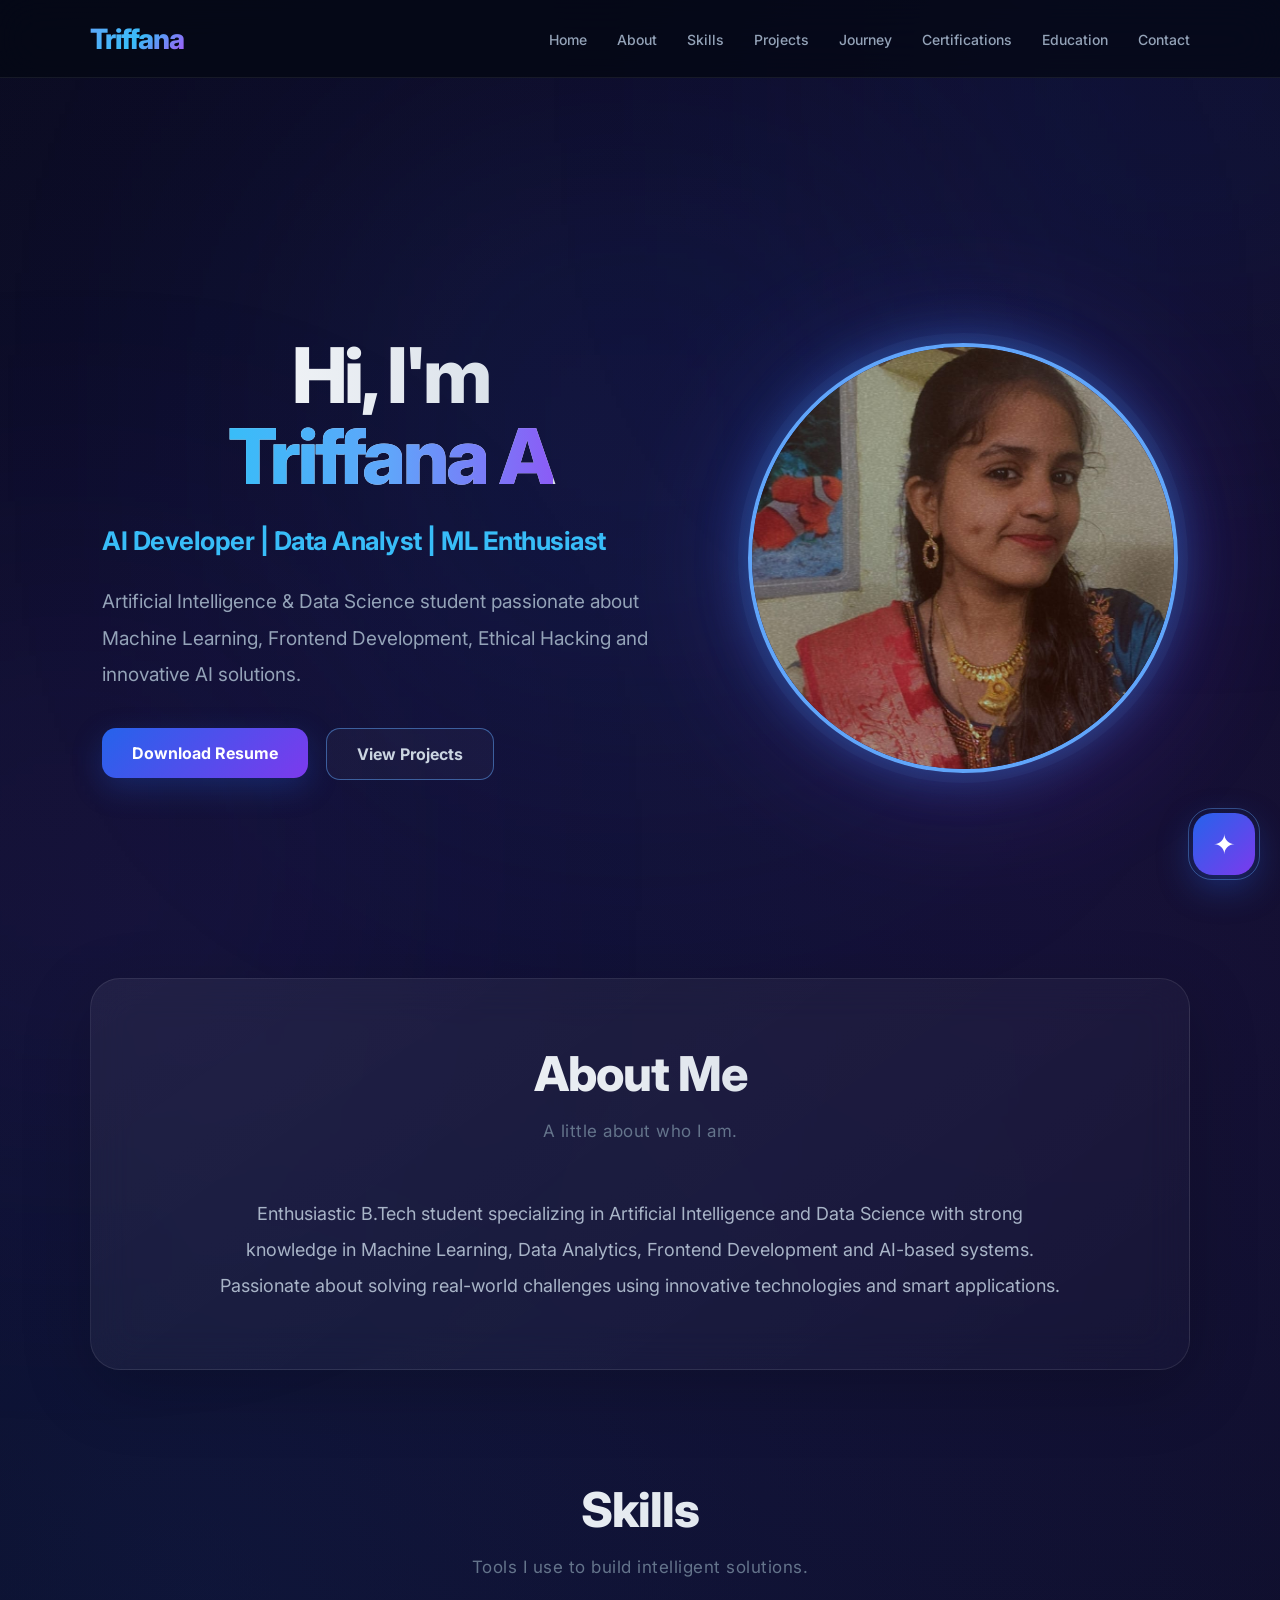
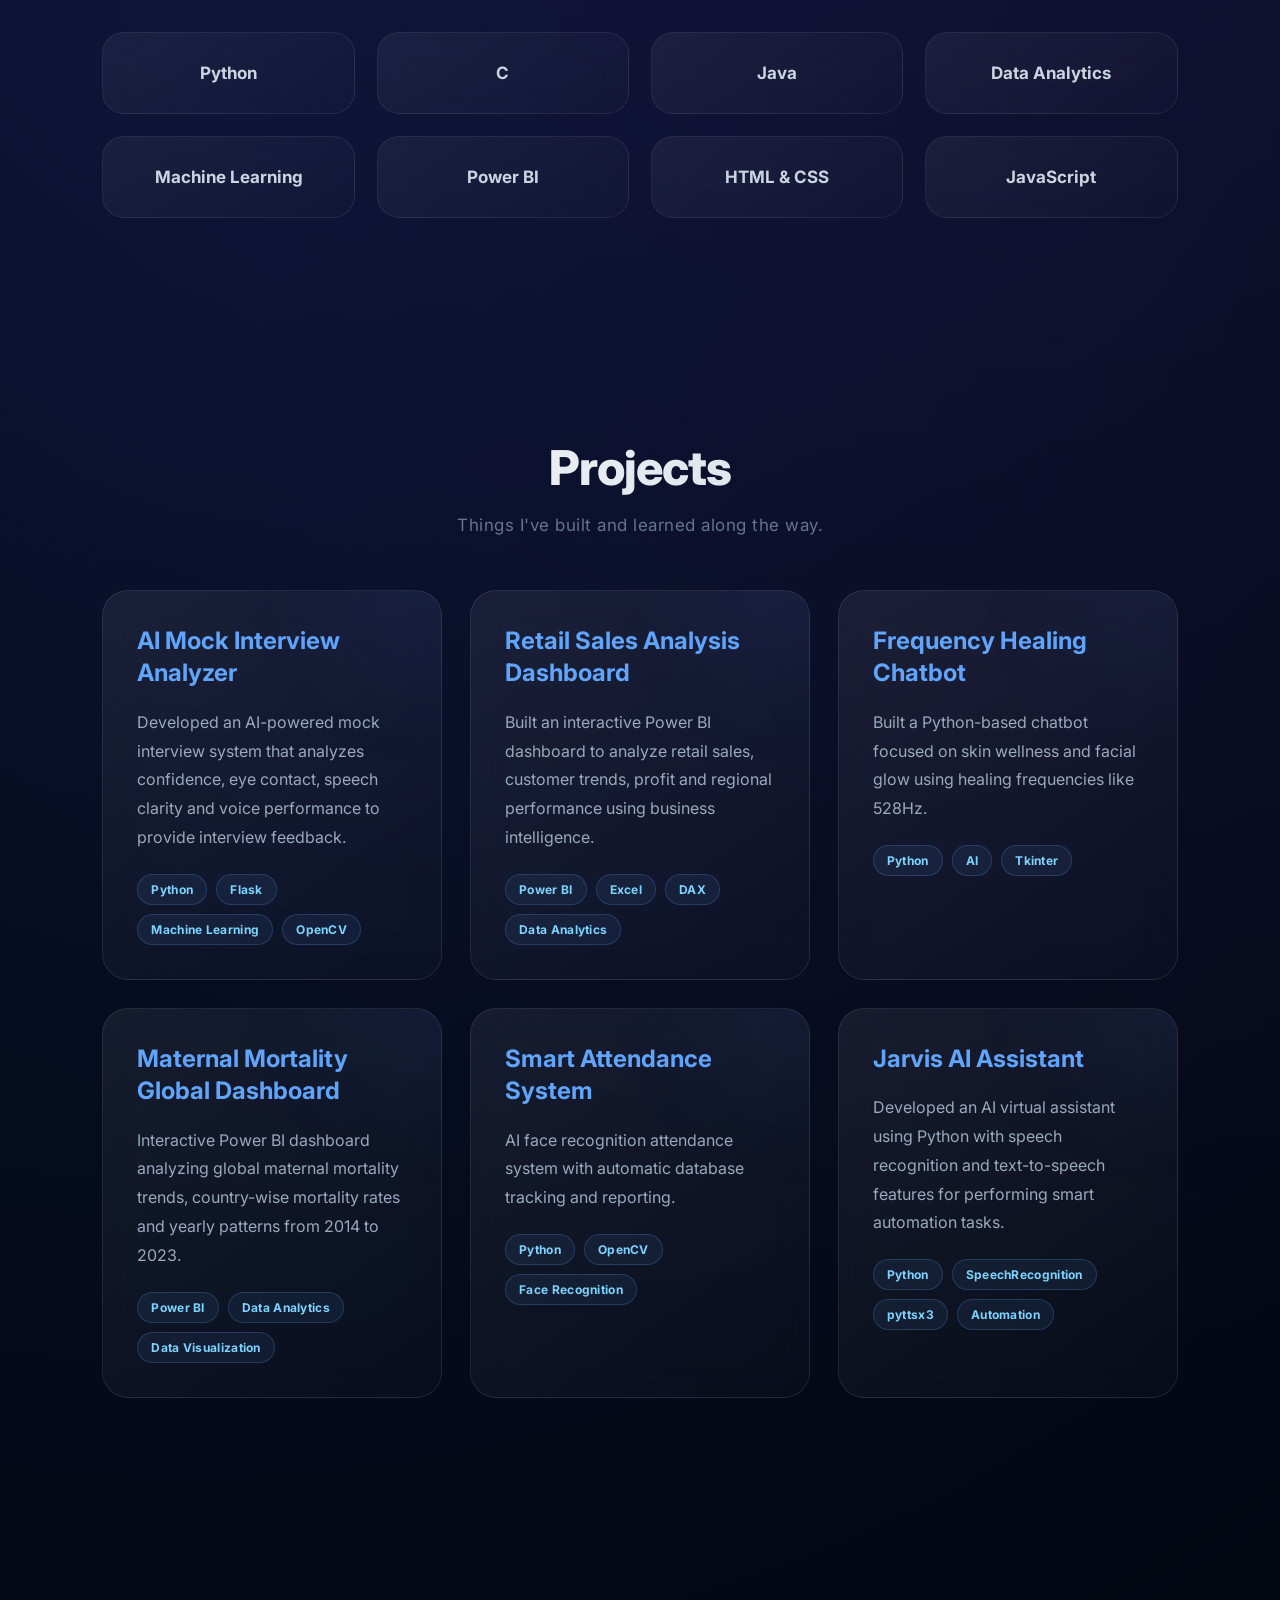
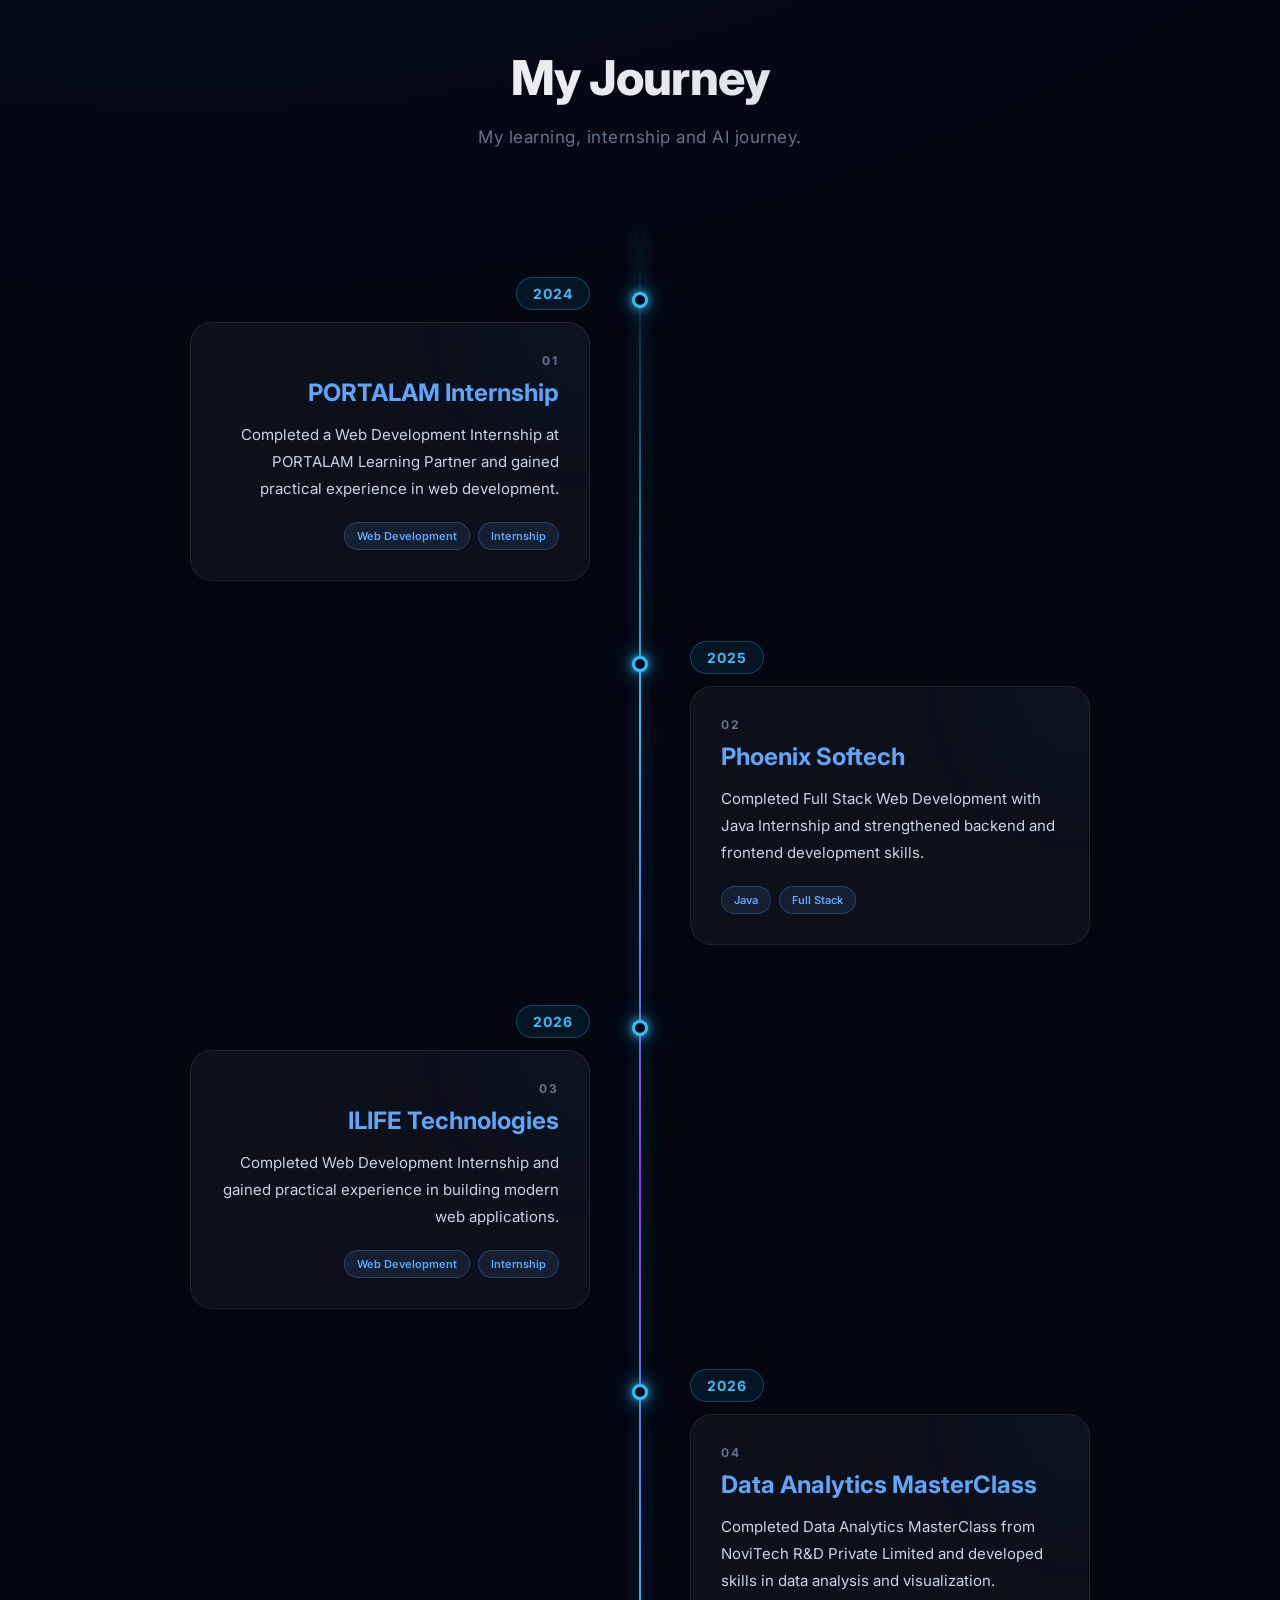
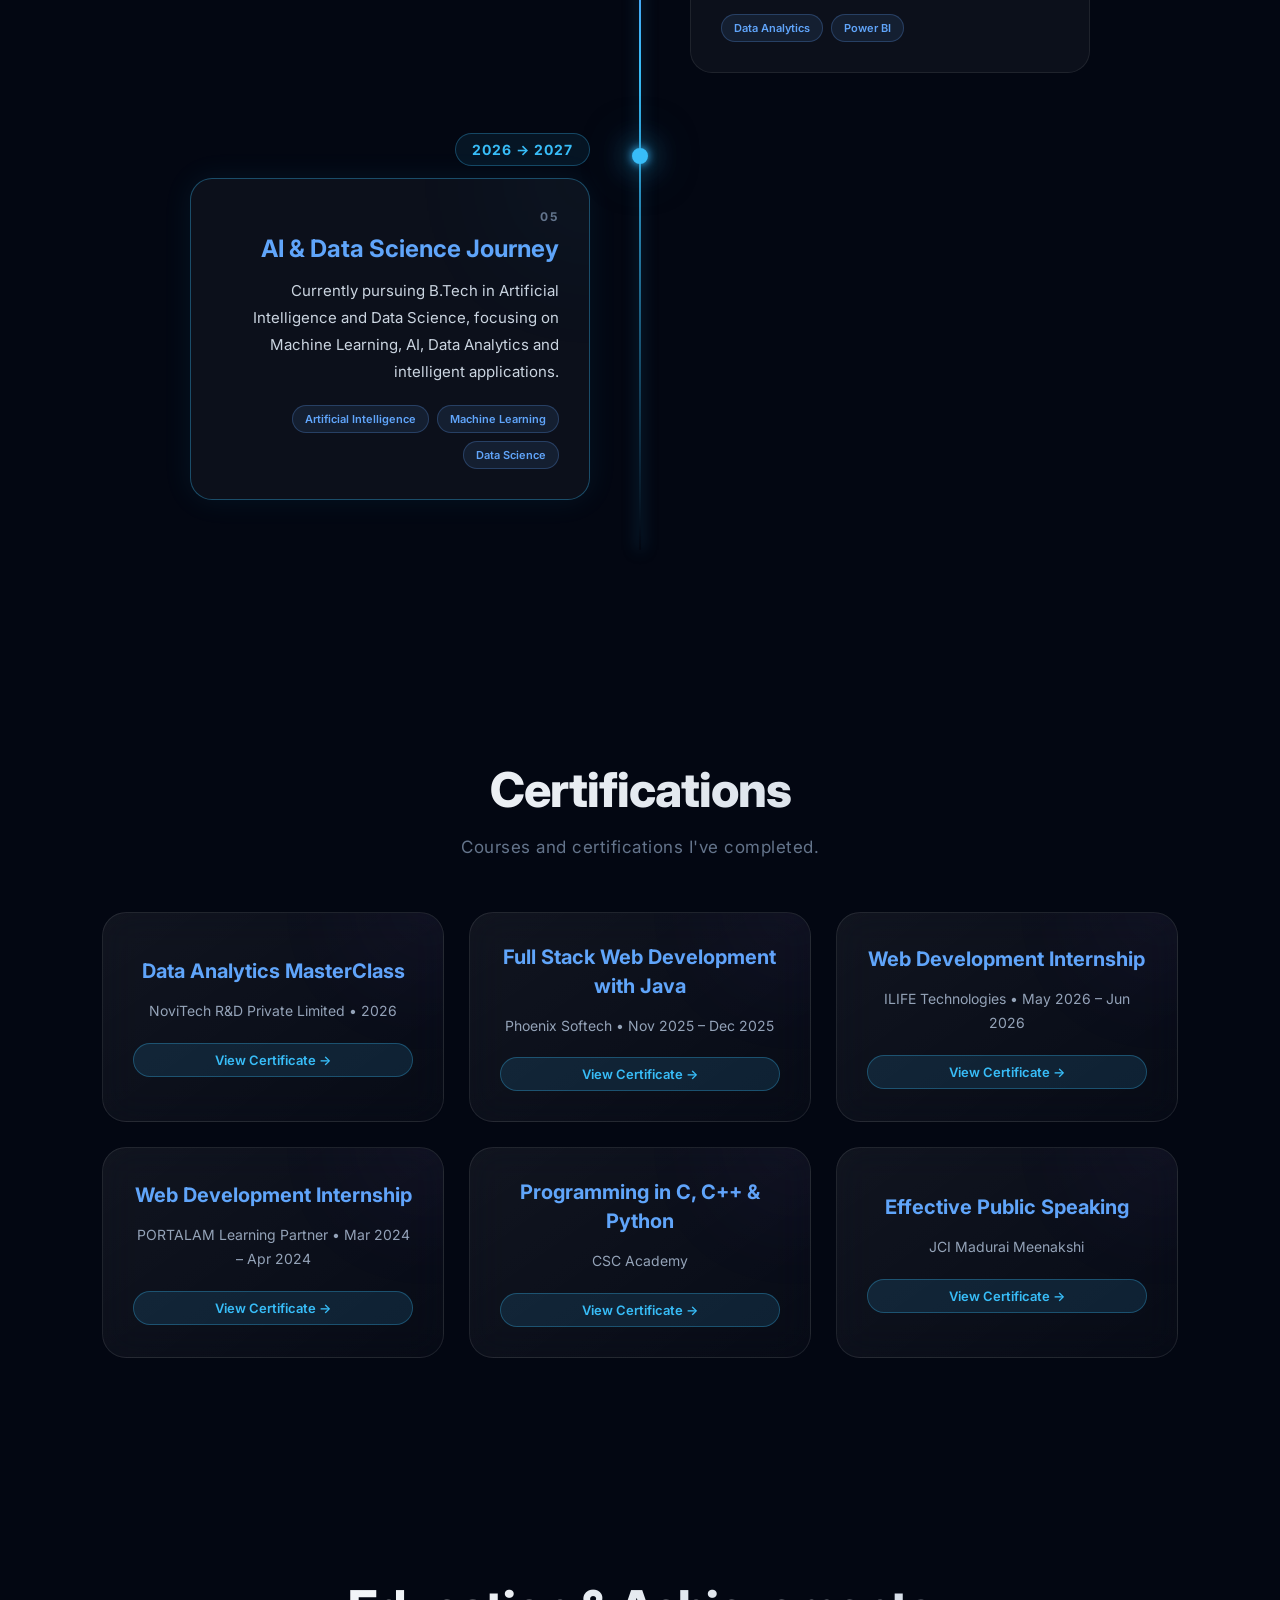
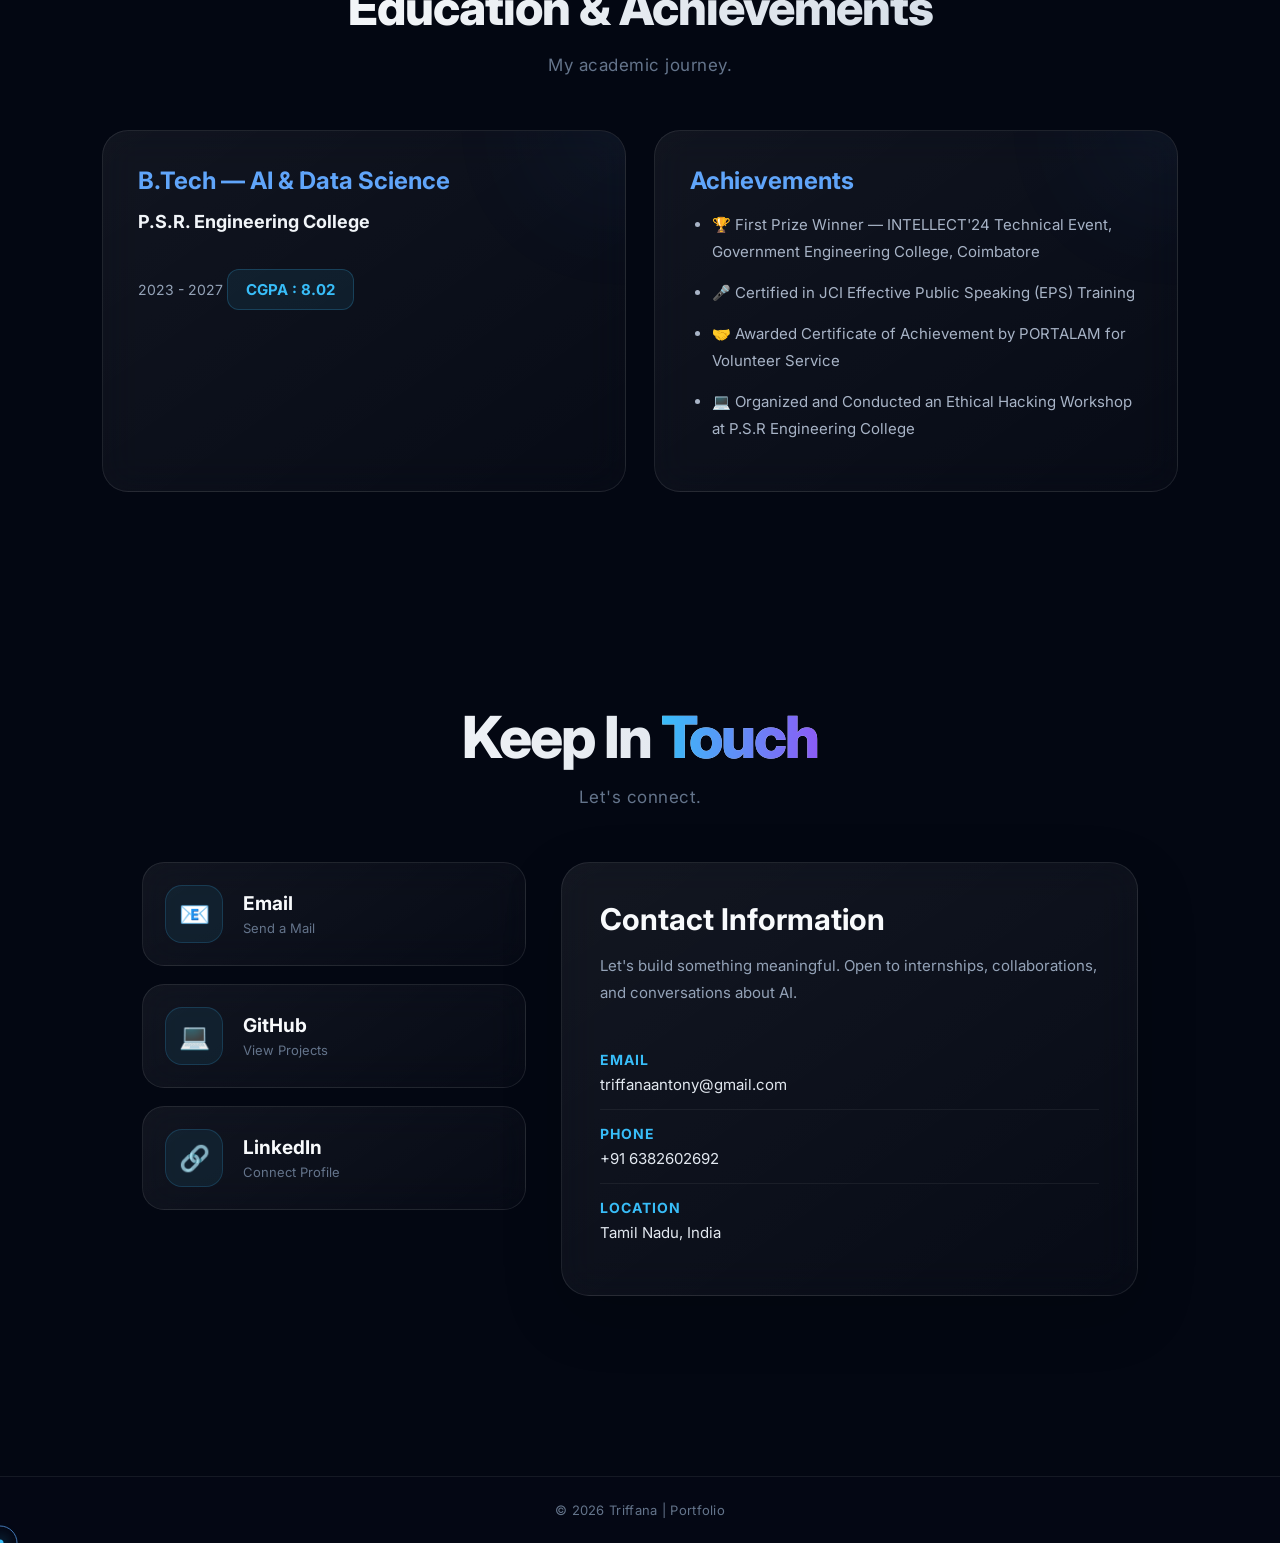
==== commit f017a76e: "Update resume filename and download link" ====
--- a/index.html
+++ b/index.html
@@ -48,10 +48,8 @@
             <!-- BUTTONS -->
             <div class="hero-buttons">
                 <a href="./Triffana_Resume.pdf" download>
-                    <button>
-                        Download Resume
-                    </button>
-                </a>
+    <button type="button">Download Resume</button>
+</a>
                 <a href="#projects">
                     <button class="outline-btn">
                         View Projects
